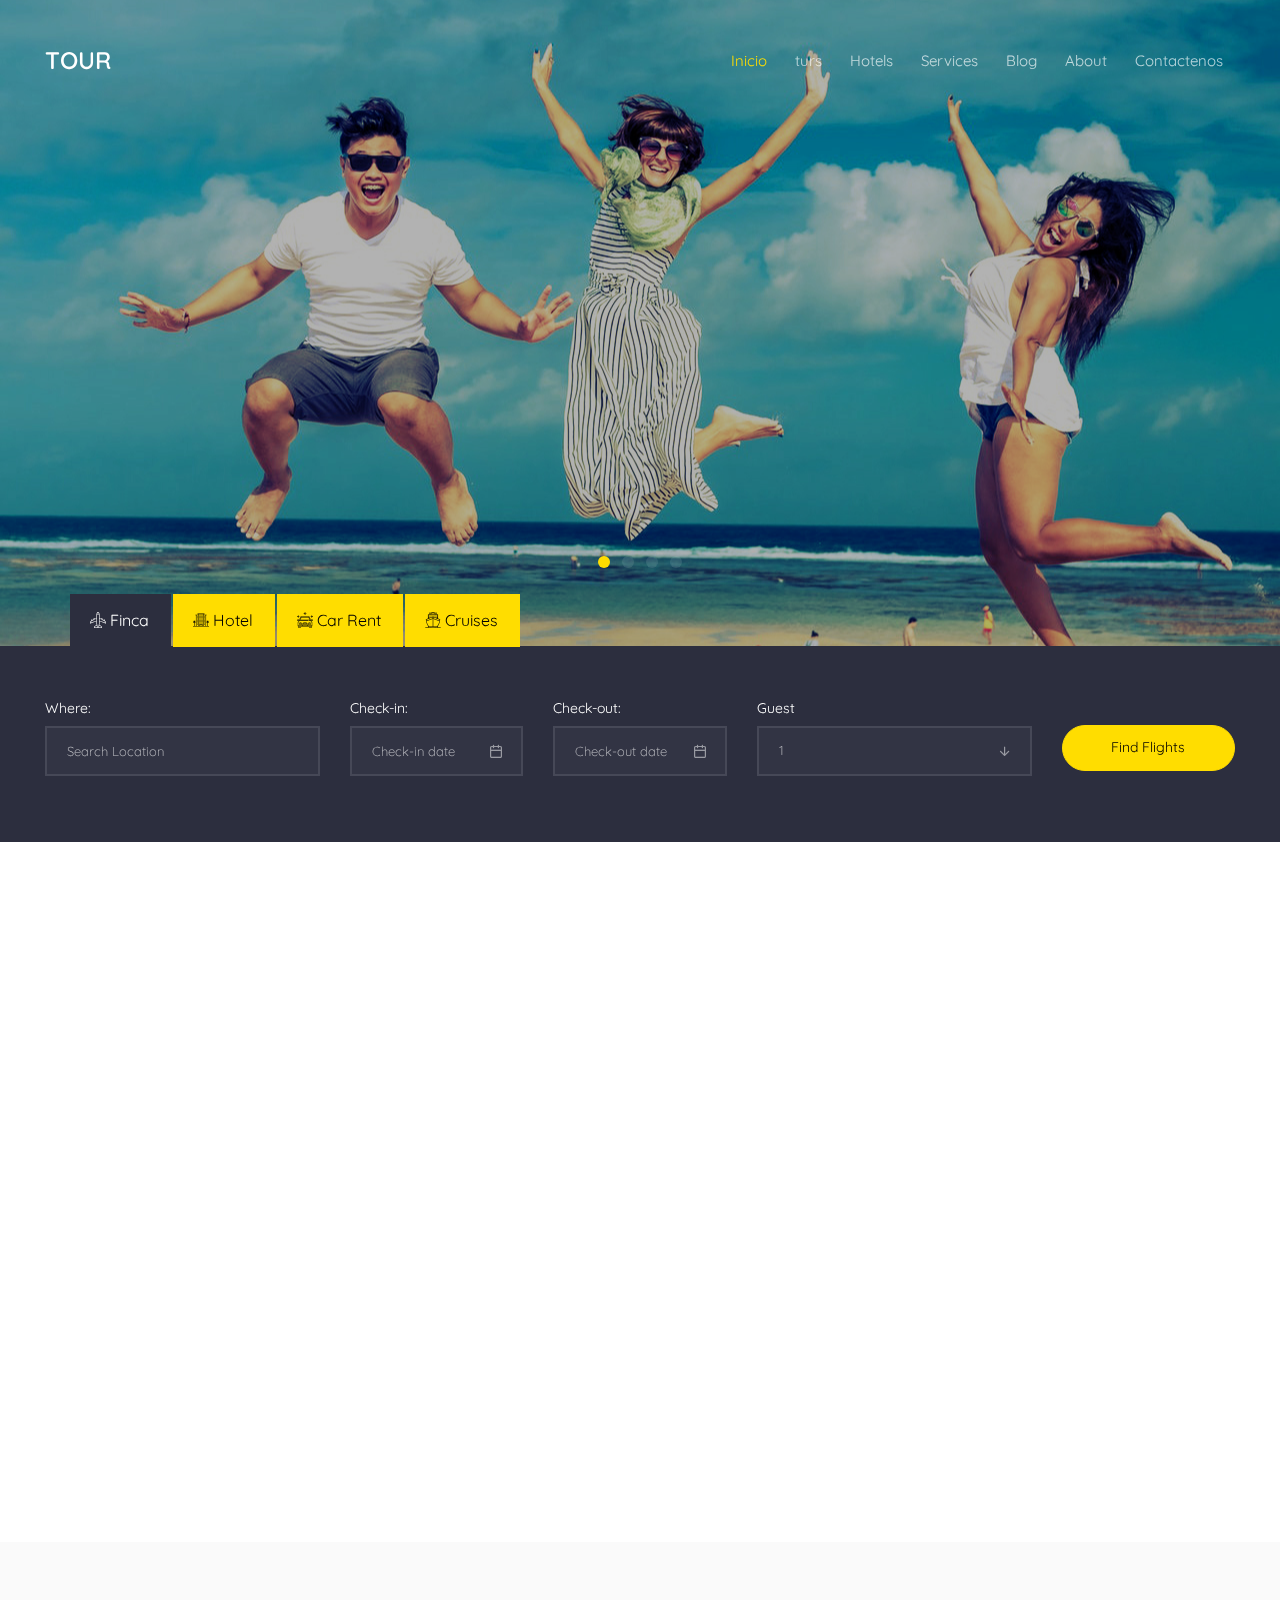
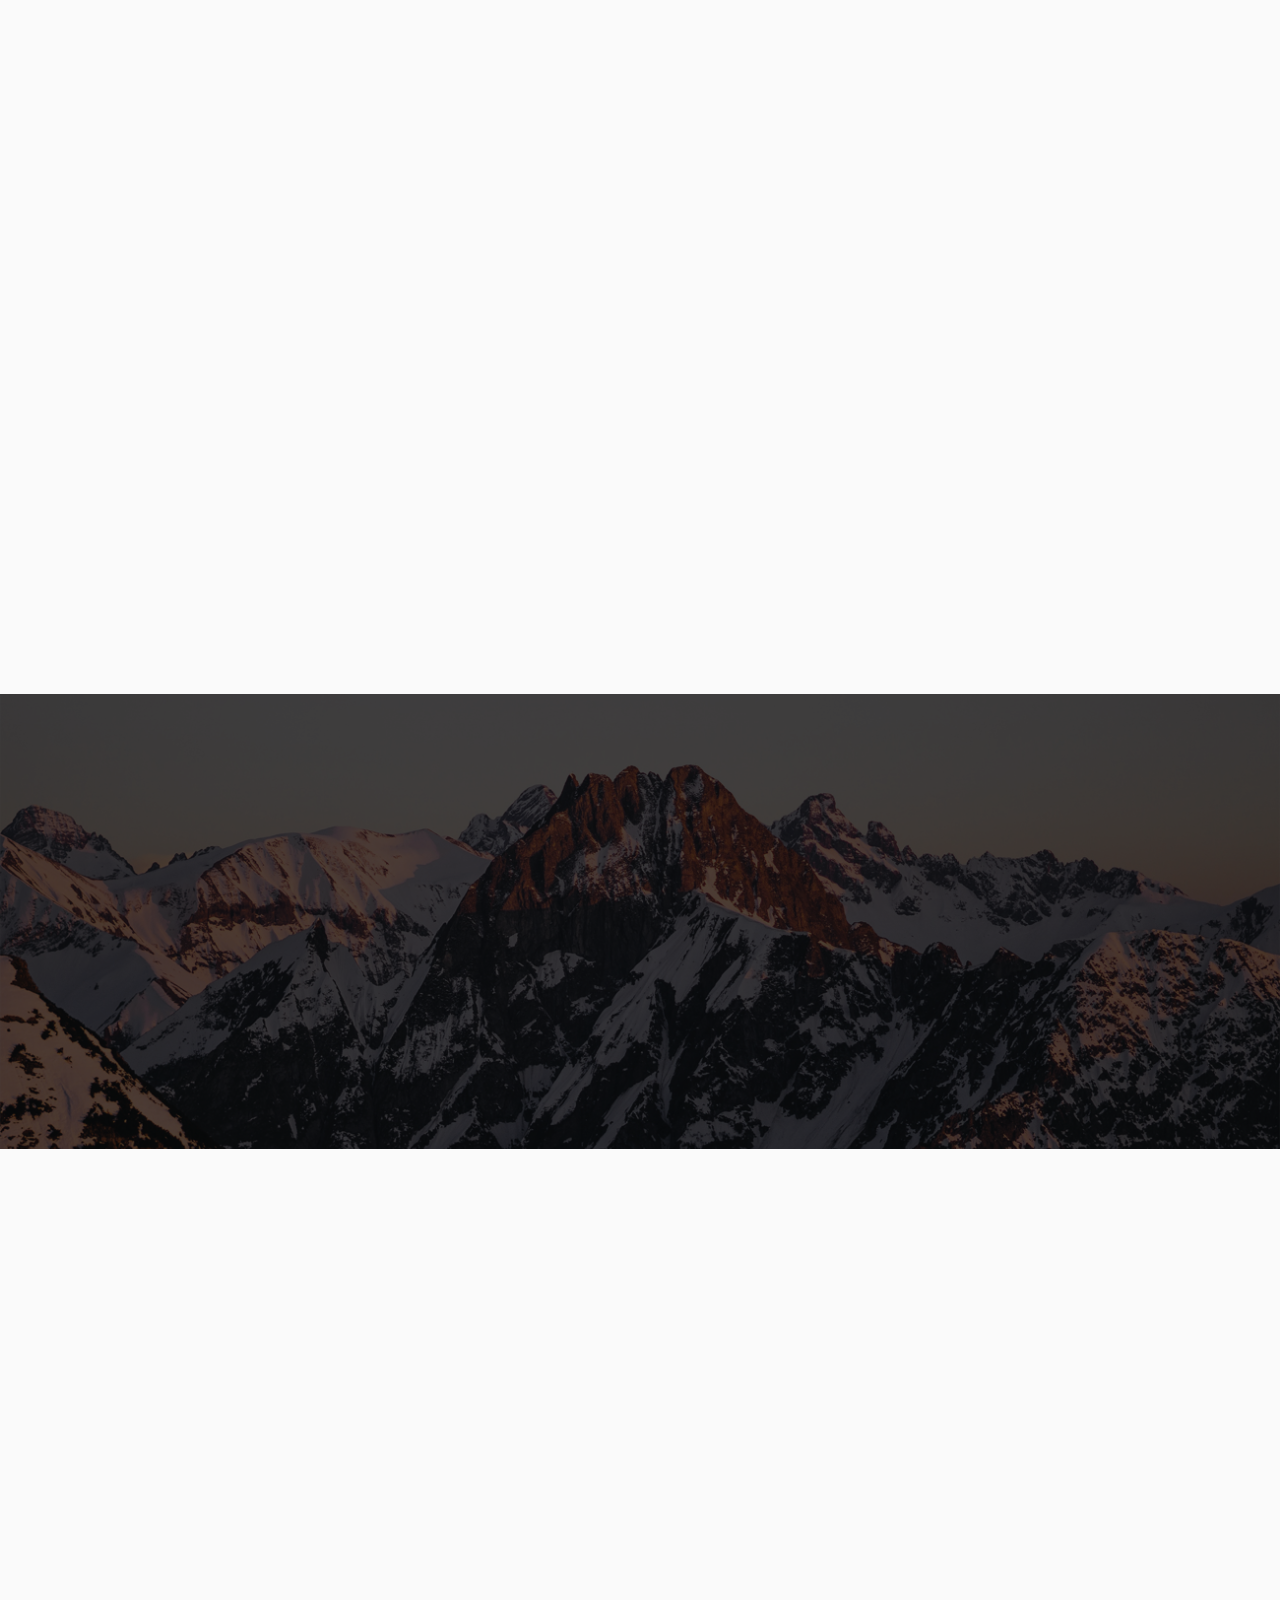
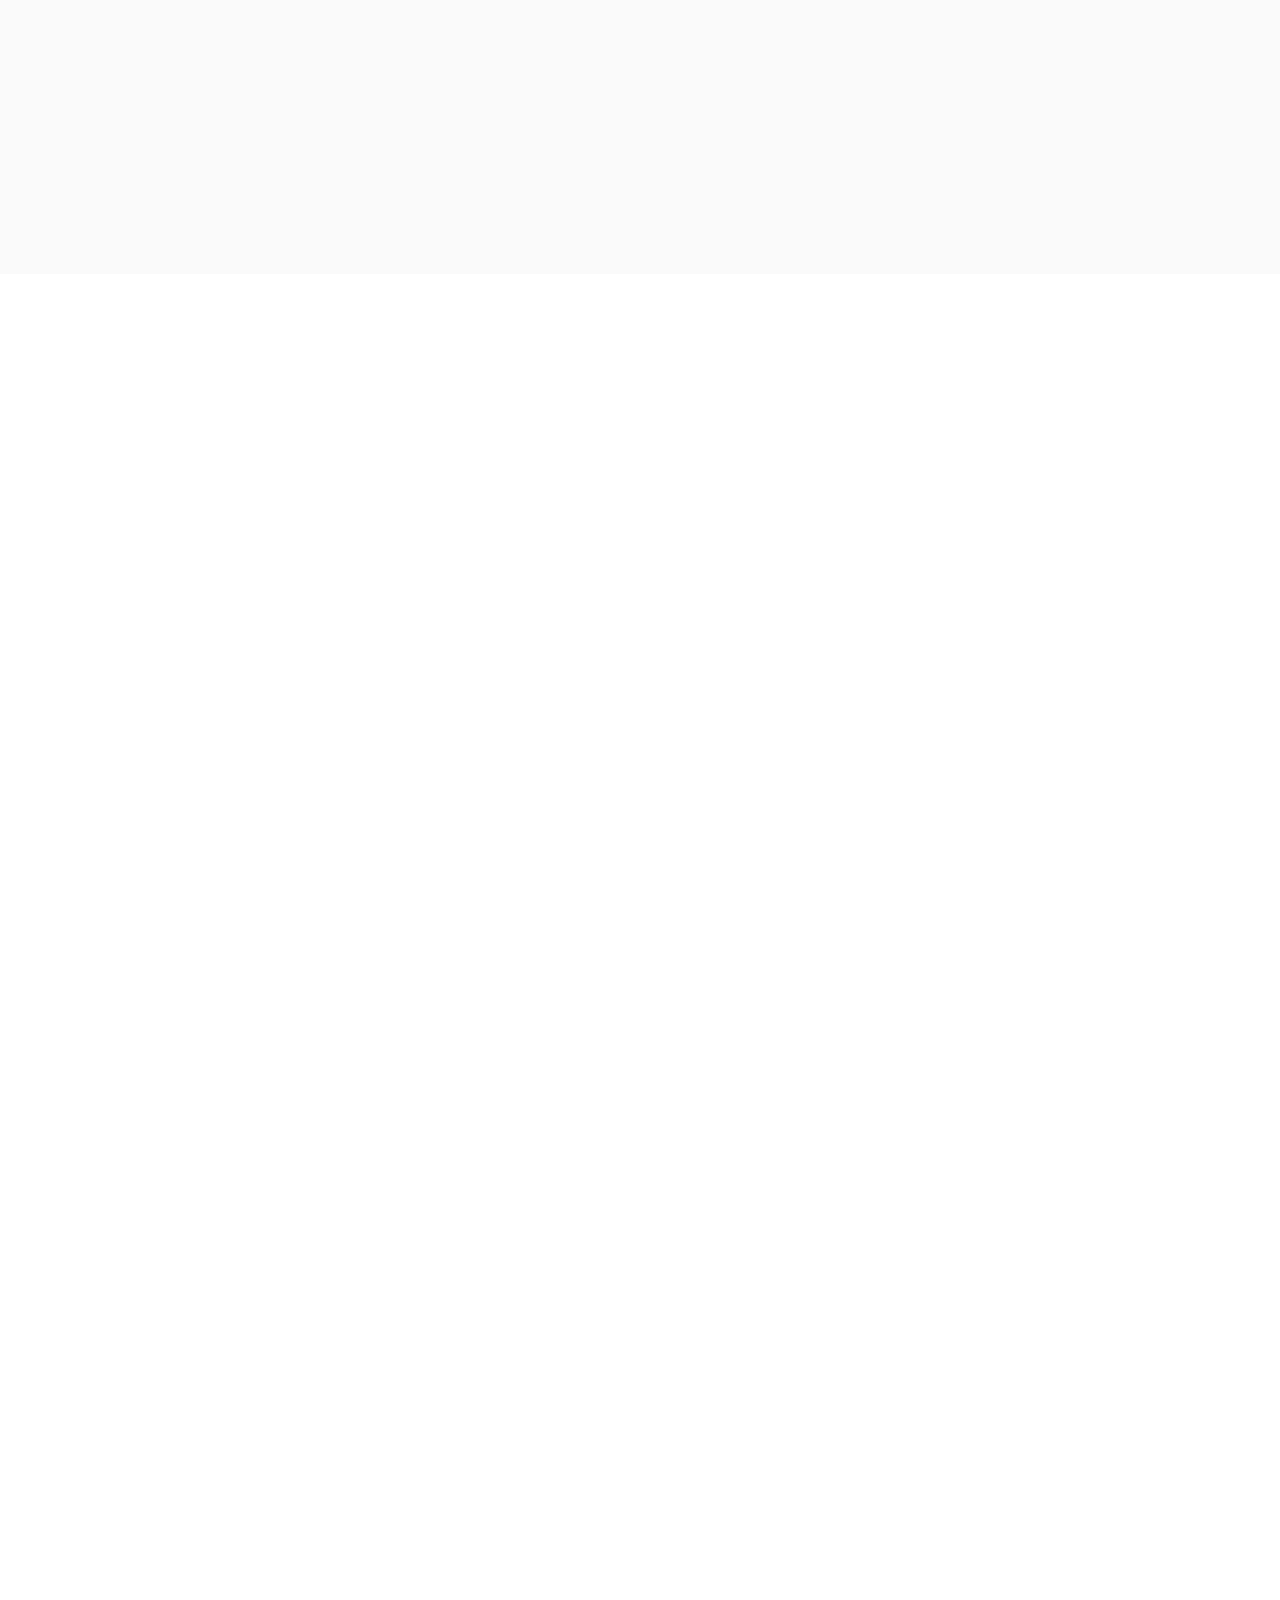
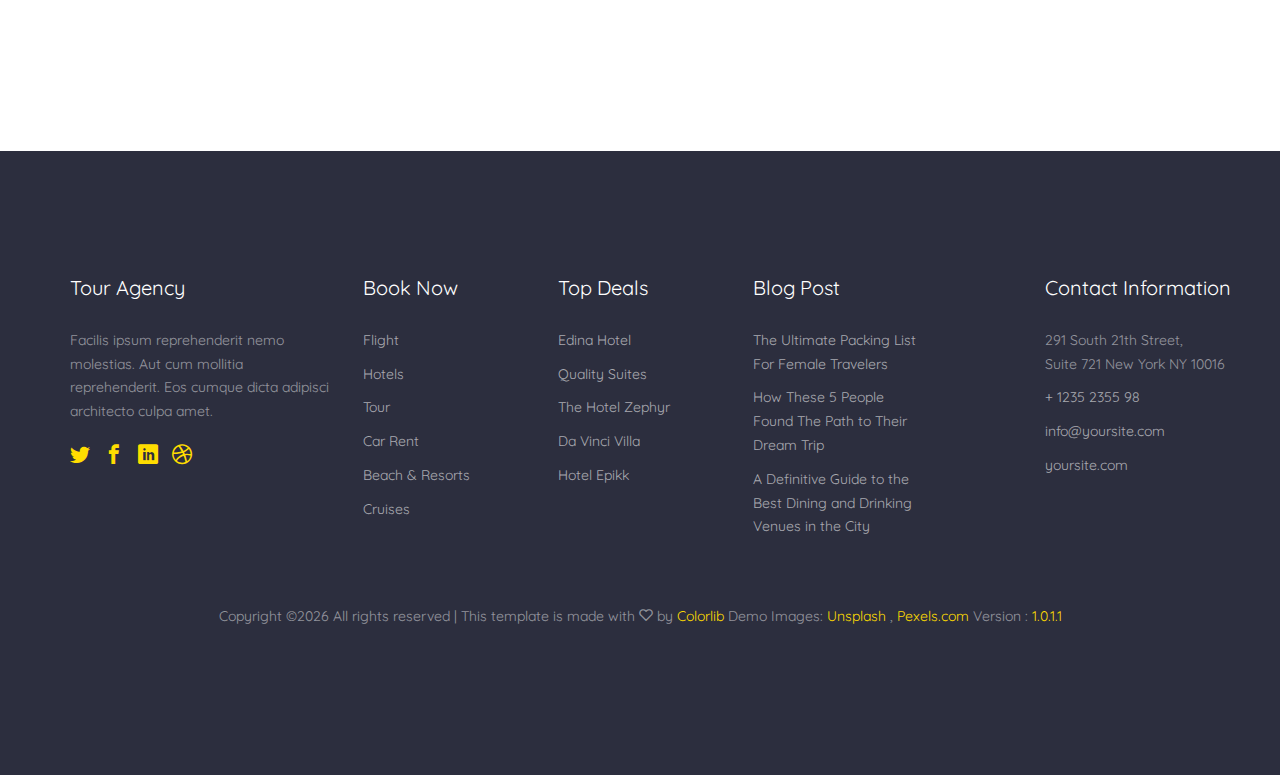
==== index.html @ ed051ebc "se actualiza contacto" ====
<!DOCTYPE HTML>
<html>
	<head>
	<meta charset="utf-8">
	<meta http-equiv="X-UA-Compatible" content="IE=edge">
	<title>Tour Template</title>
	<meta name="viewport" content="width=device-width, initial-scale=1">
	<meta name="description" content="" />
	<meta name="keywords" content="" />
	<meta name="author" content="" />

  <!-- Facebook and Twitter integration -->
	<meta property="og:title" content=""/>
	<meta property="og:image" content=""/>
	<meta property="og:url" content=""/>
	<meta property="og:site_name" content=""/>
	<meta property="og:description" content=""/>
	<meta name="twitter:title" content="" />
	<meta name="twitter:image" content="" />
	<meta name="twitter:url" content="" />
	<meta name="twitter:card" content="" />

	<link href="https://fonts.googleapis.com/css?family=Quicksand:300,400,500,700" rel="stylesheet">

	<!-- Animate.css -->
	<link rel="stylesheet" href="css/animate.css">
	<!-- Icomoon Icon Fonts-->
	<link rel="stylesheet" href="css/icomoon.css">
	<!-- Bootstrap  -->
	<link rel="stylesheet" href="css/bootstrap.css">

	<!-- Magnific Popup -->
	<link rel="stylesheet" href="css/magnific-popup.css">

	<!-- Flexslider  -->
	<link rel="stylesheet" href="css/flexslider.css">

	<!-- Owl Carousel -->
	<link rel="stylesheet" href="css/owl.carousel.min.css">
	<link rel="stylesheet" href="css/owl.theme.default.min.css">

	<!-- Date Picker -->
	<link rel="stylesheet" href="css/bootstrap-datepicker.css">
	<!-- Flaticons  -->
	<link rel="stylesheet" href="fonts/flaticon/font/flaticon.css">

	<!-- Theme style  -->
	<link rel="stylesheet" href="css/style.css">

	<!-- Modernizr JS -->
	<script src="js/modernizr-2.6.2.min.js"></script>
	<!-- FOR IE9 below -->
	<!--[if lt IE 9]>
	<script src="js/respond.min.js"></script>
	<![endif]-->
	</head>
	<body>

	<div class="colorlib-loader"></div>

	<div id="page">
		<nav class="colorlib-nav" role="navigation">
			<div class="top-menu">
				<div class="container-fluid">
					<div class="row">
						<div class="col-xs-2">
							<div id="colorlib-logo"><a href="index.html">Tour</a></div>
						</div>
						<div class="col-xs-10 text-right menu-1">
							<ul>
								<li class="active"><a href="index.html">Inicio</a></li>
								<li class="has-dropdown">
									<a href="tours.html">turs</a>
									<ul class="dropdown">
										<li><a href="#">Destino</a></li>
										<li><a href="#">Cruises</a></li>
										<li><a href="#">Hoteles</a></li>
										<li><a href="#">Booking</a></li>
									</ul>
								</li>
								<li><a href="hotels.html">Hotels</a></li>
								<li><a href="services.html">Services</a></li>
								<li><a href="blog.html">Blog</a></li>
								<li><a href="about.html">About</a></li>
								<li><a href="contact.html">Contactenos</a></li>
							</ul>
						</div>
					</div>
				</div>
			</div>
		</nav>
		<aside id="colorlib-hero">
			<div class="flexslider">
				<ul class="slides">
			   	<li style="background-image: url(images/img_bg_1.jpg);">
			   		<div class="overlay"></div>
			   		<div class="container-fluid">
			   			<div class="row">
				   			<div class="col-md-6 col-md-offset-3 col-sm-12 col-xs-12 slider-text">
				   				<div class="slider-text-inner text-center">
				   					<h2>2 Days Tour</h2>
				   					<h1>Increíble tour de Maldivas</h1>
				   				</div>
				   			</div>
				   		</div>
			   		</div>
			   	</li>
			   	<li style="background-image: url(images/img_bg_2.jpg);">
			   		<div class="overlay"></div>
			   		<div class="container-fluid">
			   			<div class="row">
				   			<div class="col-md-6 col-md-offset-3 col-sm-12 col-xs-12 slider-text">
				   				<div class="slider-text-inner text-center">
				   					<h2>10 Days Cruises</h2>
				   					<h1>De Grecia a España</h1>
				   				</div>
				   			</div>
				   		</div>
			   		</div>
			   	</li>
			   	<li style="background-image: url(images/img_bg_5.jpg);">
			   		<div class="overlay"></div>
			   		<div class="container-fluids">
			   			<div class="row">
				   			<div class="col-md-6 col-md-offset-3 col-sm-12 col-xs-12 slider-text">
				   				<div class="slider-text-inner text-center">
				   					<h2>Explore our most tavel agency</h2>
				   					<h1>Nuestra agencia de viajes</h1>
				   				</div>
				   			</div>
				   		</div>
			   		</div>
			   	</li>
			   	<li style="background-image: url(images/img_bg_4.jpg);">
			   		<div class="overlay"></div>
			   		<div class="container-fluid">
			   			<div class="row">
				   			<div class="col-md-6 col-md-offset-3 col-sm-12 col-xs-12 slider-text">
				   				<div class="slider-text-inner text-center">
				   					<h2>Experience the</h2>
				   					<h1>El mejor viaje de todos</h1>
				   				</div>
				   			</div>
				   		</div>
			   		</div>
			   	</li>
			  	</ul>
		  	</div>
		</aside>
		<div id="colorlib-reservation">
			<!-- <div class="container"> -->
				<div class="row">
					<div class="search-wrap">
						<div class="container">
							<ul class="nav nav-tabs">
								<li class="active"><a data-toggle="tab" href="#flight"><i class="flaticon-plane"></i> Finca</a></li>
								<li><a data-toggle="tab" href="#hotel"><i class="flaticon-resort"></i> Hotel</a></li>
								<li><a data-toggle="tab" href="#car"><i class="flaticon-car"></i> Car Rent</a></li>
								<li><a data-toggle="tab" href="#cruises"><i class="flaticon-boat"></i> Cruises</a></li>
							</ul>
						</div>
						<div class="tab-content">
							<div id="flight" class="tab-pane fade in active">
								<form method="post" class="colorlib-form">
				              	<div class="row">
				              	 <div class="col-md-3">
				              	 	<div class="form-group">
				                    <label for="date">Where:</label>
				                    <div class="form-field">
				                      <input type="text" id="location" class="form-control" placeholder="Search Location">
				                    </div>
				                  </div>
				              	 </div>
				                <div class="col-md-2">
				                  <div class="form-group">
				                    <label for="date">Check-in:</label>
				                    <div class="form-field">
				                      <i class="icon icon-calendar2"></i>
				                      <input type="text" id="date" class="form-control date" placeholder="Check-in date">
				                    </div>
				                  </div>
				                </div>
				                <div class="col-md-2">
				                  <div class="form-group">
				                    <label for="date">Check-out:</label>
				                    <div class="form-field">
				                      <i class="icon icon-calendar2"></i>
				                      <input type="text" id="date" class="form-control date" placeholder="Check-out date">
				                    </div>
				                  </div>
				                </div>
				                <div class="col-md-3">
				                  <div class="form-group">
				                    <label for="guests">Guest</label>
				                    <div class="form-field">
				                      <i class="icon icon-arrow-down3"></i>
				                      <select name="people" id="people" class="form-control">
				                        <option value="#">1</option>
				                        <option value="#">2</option>
				                        <option value="#">3</option>
				                        <option value="#">4</option>
				                        <option value="#">5+</option>
				                      </select>
				                    </div>
				                  </div>
				                </div>
				                <div class="col-md-2">
				                  <input type="submit" name="submit" id="submit" value="Find Flights" class="btn btn-primary btn-block">
				                </div>
				              </div>
				            </form>
				         </div>
				         <div id="hotel" class="tab-pane fade">
						      <form method="post" class="colorlib-form">
				              	<div class="row">
				              	 <div class="col-md-2">
				              	 	<div class="booknow">
				              	 		<h2>Book Now</h2>
					              	 	<span>Best Price Online</span>
				              	 	</div>
				              	 </div>
				                <div class="col-md-3">
				                  <div class="form-group">
				                    <label for="date">Check-in:</label>
				                    <div class="form-field">
				                      <i class="icon icon-calendar2"></i>
				                      <input type="text" id="date" class="form-control date" placeholder="Check-in date">
				                    </div>
				                  </div>
				                </div>
				                <div class="col-md-3">
				                  <div class="form-group">
				                    <label for="date">Check-out:</label>
				                    <div class="form-field">
				                      <i class="icon icon-calendar2"></i>
				                      <input type="text" id="date" class="form-control date" placeholder="Check-out date">
				                    </div>
				                  </div>
				                </div>
				                <div class="col-md-2">
				                  <div class="form-group">
				                    <label for="guests">Guest</label>
				                    <div class="form-field">
				                      <i class="icon icon-arrow-down3"></i>
				                      <select name="people" id="people" class="form-control">
				                        <option value="#">1</option>
				                        <option value="#">2</option>
				                        <option value="#">3</option>
				                        <option value="#">4</option>
				                        <option value="#">5+</option>
				                      </select>
				                    </div>
				                  </div>
				                </div>
				                <div class="col-md-2">
				                  <input type="submit" name="submit" id="submit" value="Find Hotel" class="btn btn-primary btn-block">
				                </div>
				              </div>
				            </form>
						   </div>
						   <div id="car" class="tab-pane fade">
						   	<form method="post" class="colorlib-form">
				              	<div class="row">
				              	 <div class="col-md-4">
				              	 	<div class="form-group">
				                    <label for="date">Where:</label>
				                    <div class="form-field">
				                      <input type="text" id="location" class="form-control" placeholder="Search Location">
				                    </div>
				                  </div>
				              	 </div>
				                <div class="col-md-3">
				                  <div class="form-group">
				                    <label for="date">Start Date:</label>
				                    <div class="form-field">
				                      <i class="icon icon-calendar2"></i>
				                      <input type="text" id="date" class="form-control date" placeholder="Check-in date">
				                    </div>
				                  </div>
				                </div>
				                <div class="col-md-3">
				                  <div class="form-group">
				                    <label for="date">Return Date:</label>
				                    <div class="form-field">
				                      <i class="icon icon-calendar2"></i>
				                      <input type="text" id="date" class="form-control date" placeholder="Check-out date">
				                    </div>
				                  </div>
				                </div>
				                <div class="col-md-2">
				                  <input type="submit" name="submit" id="submit" value="Find Car" class="btn btn-primary btn-block">
				                </div>
				              </div>
				            </form>
						   </div>
						   <div id="cruises" class="tab-pane fade">
						      <form method="post" class="colorlib-form">
				              	<div class="row">
				              	 <div class="col-md-4">
				              	 	<div class="form-group">
				                    <label for="date">Where:</label>
				                    <div class="form-field">
				                      <input type="text" id="location" class="form-control" placeholder="Search Location">
				                    </div>
				                  </div>
				              	 </div>
				                <div class="col-md-3">
				                  <div class="form-group">
				                    <label for="date">Start Date:</label>
				                    <div class="form-field">
				                      <i class="icon icon-calendar2"></i>
				                      <input type="text" id="date" class="form-control date" placeholder="Check-in date">
				                    </div>
				                  </div>
				                </div>
				                <div class="col-md-3">
				                  <div class="form-group">
				                    <label for="guests">Categories</label>
				                    <div class="form-field">
				                      <i class="icon icon-arrow-down3"></i>
				                      <select name="category" id="category" class="form-control">
				                        <option value="#">Suite</option>
				                        <option value="#">Super Deluxe</option>
				                        <option value="#">Balcony</option>
				                        <option value="#">Economy</option>
				                        <option value="#">Luxury</option>
				                      </select>
				                    </div>
				                  </div>
				                </div>
				                <div class="col-md-2">
				                  <input type="submit" name="submit" id="submit" value="Find Cruises" class="btn btn-primary btn-block">
				                </div>
				              </div>
				            </form>
						   </div>
			         </div>
					</div>
				</div>
			</div>
		</div>
		
		
		
		<div id="colorlib-hotel" style="padding:0px;">
			<div class="container">
				<div class="row">
					<div class="col-md-6 col-md-offset-3 text-center colorlib-heading animate-box">
						<h2>Recommended Hotels</h2>
						<p>We love to tell our successful far far away, behind the word mountains, far from the countries Vokalia and Consonantia, there live the blind texts.</p>
					</div>
				</div>
				<div class="row">
					<div class="col-md-12 animate-box">
						<div class="owl-carousel">
							<div class="item">
								<div class="hotel-entry">
									<a href="hotels.html" class="hotel-img" style="background-image: url(images/img4.jpg);">
										<p class="price"><span>$120</span><small> /night</small></p>
									</a>
									<div class="desc">
										<p class="star"><span><i class="icon-star-full"></i><i class="icon-star-full"></i><i class="icon-star-full"></i><i class="icon-star-full"></i><i class="icon-star-full"></i></span> 545 Reviews</p>
										<h3><a href="#">Hotel Edison</a></h3>
										<span class="place">New York, USA</span>
										<p>A small river named Duden flows by their place and supplies it with the necessary regelialia.</p>
									</div>
								</div>
							</div>
							<div class="item">
								<div class="hotel-entry">
									<a href="hotels.html" class="hotel-img" style="background-image: url(images/hotel-2.jpg);">
										<p class="price"><span>$120</span><small> /night</small></p>
									</a>
									<div class="desc">
										<p class="star"><span><i class="icon-star-full"></i><i class="icon-star-full"></i><i class="icon-star-full"></i><i class="icon-star-full"></i><i class="icon-star-full"></i></span> 545 Reviews</p>
										<h3><a href="#">Hotel Edison</a></h3>
										<span class="place">New York, USA</span>
										<p>A small river named Duden flows by their place and supplies it with the necessary regelialia.</p>
									</div>
								</div>
							</div>
							<div class="item">
								<div class="hotel-entry">
									<a href="hotels.html" class="hotel-img" style="background-image: url(images/hotel-3.jpg);">
										<p class="price"><span>$120</span><small> /night</small></p>
									</a>
									<div class="desc">
										<p class="star"><span><i class="icon-star-full"></i><i class="icon-star-full"></i><i class="icon-star-full"></i><i class="icon-star-full"></i><i class="icon-star-full"></i></span> 545 Reviews</p>
										<h3><a href="#">Hotel Edison</a></h3>
										<span class="place">New York, USA</span>
										<p>A small river named Duden flows by their place and supplies it with the necessary regelialia.</p>
									</div>
								</div>
							</div>
							<div class="item">
								<div class="hotel-entry">
									<a href="hotels.html" class="hotel-img" style="background-image: url(images/img-5.jpg);">
										<p class="price"><span>$120</span><small> /night</small></p>
									</a>
									<div class="desc">
										<p class="star"><span><i class="icon-star-full"></i><i class="icon-star-full"></i><i class="icon-star-full"></i><i class="icon-star-full"></i><i class="icon-star-full"></i></span> 545 Reviews</p>
										<h3><a href="#">Hotel Edison</a></h3>
										<span class="place">New York, USA</span>
										<p>A small river named Duden flows by their place and supplies it with the necessary regelialia.</p>
									</div>
								</div>
							</div>
						</div>
					</div>
				</div>
			</div>
		</div>
<!--
		<div id="colorlib-services">
			<div class="container">
				<div class="row no-gutters">
					<div class="col-md-3 animate-box text-center aside-stretch">
						<div class="services">
							<span class="icon">
								<i class="flaticon-around"></i>
							</span>
							<h3>Amazing Travel</h3>
							<p>Separated they live in Bookmarksgrove right at the coast of the Semantics, a large language ocean. A small river named Duden flows by their place and supplies</p>
						</div>
					</div>
					<div class="col-md-3 animate-box text-center">
						<div class="services">
							<span class="icon">
								<i class="flaticon-boat"></i>
							</span>
							<h3>Our Cruises</h3>
							<p>Separated they live in Bookmarksgrove right at the coast of the Semantics, a large language ocean. A small river named Duden flows by their place and supplies</p>
						</div>
					</div>
					<div class="col-md-3 animate-box text-center">
						<div class="services">
							<span class="icon">
								<i class="flaticon-car"></i>
							</span>
							<h3>Book Your Trip</h3>
							<p>Separated they live in Bookmarksgrove right at the coast of the Semantics, a large language ocean. A small river named Duden flows by their place and supplies</p>
						</div>
					</div>
					<div class="col-md-3 animate-box text-center">
						<div class="services">
							<span class="icon">
								<i class="flaticon-postcard"></i>
							</span>
							<h3>Nice Support</h3>
							<p>Separated they live in Bookmarksgrove right at the coast of the Semantics, a large language ocean. A small river named Duden flows by their place and supplies</p>
						</div>
					</div>
				</div>
			</div>
		</div>
-->
		<div class="colorlib-tour colorlib-light-grey">
		<!--
			<div class="container">
				<div class="row">
					<div class="col-md-6 col-md-offset-3 text-center colorlib-heading animate-box">
						<h2>Popular Destination</h2>
						<p>We love to tell our successful far far away, behind the word mountains, far from the countries Vokalia and Consonantia, there live the blind texts.</p>
					</div>
				</div>
			</div>
			-->
			<div class="tour-wrap">
				<a href="#" class="tour-entry animate-box">
					<div class="tour-img" style="background-image: url(images/tour-1.jpg);">
					</div>
					<span class="desc">
						<p class="star"><span><i class="icon-star-full"></i><i class="icon-star-full"></i><i class="icon-star-full"></i><i class="icon-star-full"></i><i class="icon-star-full"></i></span> 545 Reviews</p>
						<h2>Athens, Greece</h2>
						<span class="city">Athens, Greece</span>
						<span class="price">$450</span>
					</span>
				</a>
				<a href="#" class="tour-entry animate-box">
					<div class="tour-img" style="background-image: url(images/tour-2.jpg);">
					</div>
					<span class="desc">
						<p class="star"><span><i class="icon-star-full"></i><i class="icon-star-full"></i><i class="icon-star-full"></i><i class="icon-star-full"></i><i class="icon-star-full"></i></span> 545 Reviews</p>
						<h2>Family Tour in Thailand</h2>
						<span class="city">Athens, Greece</span>
						<span class="price">$450</span>
					</span>
				</a>
				<a href="#" class="tour-entry animate-box">
					<div class="tour-img" style="background-image: url(images/tour-3.jpg);">
					</div>
					<span class="desc">
						<p class="star"><span><i class="icon-star-full"></i><i class="icon-star-full"></i><i class="icon-star-full"></i><i class="icon-star-full"></i><i class="icon-star-full"></i></span> 545 Reviews</p>
						<h2>Family Tour in Philippines</h2>
						<span class="city">Lipa, Philippines</span>
						<span class="price">$450</span>
					</span>
				</a>
				<a href="#" class="tour-entry animate-box">
					<div class="tour-img" style="background-image: url(images/tour-4.jpg);">
					</div>
					<span class="desc">
						<p class="star"><span><i class="icon-star-full"></i><i class="icon-star-full"></i><i class="icon-star-full"></i><i class="icon-star-full"></i><i class="icon-star-full"></i></span> 545 Reviews</p>
						<h2>Family Tour in Greece</h2>
						<span class="city">Athens, Greece</span>
						<span class="price">$450</span>
					</span>
				</a>
				<a href="#" class="tour-entry animate-box">
					<div class="tour-img" style="background-image: url(images/tour-5.jpg);">
					</div>
					<span class="desc">
						<p class="star"><span><i class="icon-star-full"></i><i class="icon-star-full"></i><i class="icon-star-full"></i><i class="icon-star-full"></i><i class="icon-star-full"></i></span> 545 Reviews</p>
						<h2>Family Tour in Greece</h2>
						<span class="city">Athens, Greece</span>
						<span class="price">$450</span>
					</span>
				</a>
				<a href="#" class="tour-entry animate-box">
					<div class="tour-img" style="background-image: url(images/tour-6.jpg);">
					</div>
					<span class="desc">
						<p class="star"><span><i class="icon-star-full"></i><i class="icon-star-full"></i><i class="icon-star-full"></i><i class="icon-star-full"></i><i class="icon-star-full"></i></span> 545 Reviews</p>
						<h2>Family Tour in Greece</h2>
						<span class="city">Athens, Greece</span>
						<span class="price">$450</span>
					</span>
				</a>
				<a href="#" class="tour-entry animate-box">
					<div class="tour-img" style="background-image: url(images/tour-7.jpg);">
					</div>
					<span class="desc">
						<p class="star"><span><i class="icon-star-full"></i><i class="icon-star-full"></i><i class="icon-star-full"></i><i class="icon-star-full"></i><i class="icon-star-full"></i></span> 545 Reviews</p>
						<h2>Family Tour in Greece</h2>
						<span class="city">Athens, Greece</span>
						<span class="price">$450</span>
					</span>
				</a>
				<a href="#" class="tour-entry animate-box">
					<div class="tour-img" style="background-image: url(images/tour-8.jpg);">
					</div>
					<span class="desc">
						<p class="star"><span><i class="icon-star-full"></i><i class="icon-star-full"></i><i class="icon-star-full"></i><i class="icon-star-full"></i><i class="icon-star-full"></i></span> 545 Reviews</p>
						<h2>Family Tour in Greece</h2>
						<span class="city">Athens, Greece</span>
						<span class="price">$450</span>
					</span>
				</a>
			</div>
		</div>

<!--
		<div id="colorlib-blog">
			<div class="container">
	
				<div class="row">
					<div class="col-md-6 col-md-offset-3 text-center colorlib-heading animate-box">
						<h2>Recent Blog</h2>
						<p>We love to tell our successful far far away, behind the word mountains, far from the countries Vokalia and Consonantia, there live the blind texts.</p>
					</div>
				</div>
	
				<div class="blog-flex">
					<div class="f-entry-img" style="background-image: url(images/blog-3.jpg);">
					</div>
					<div class="blog-entry aside-stretch-right">
						<div class="row">
							<div class="col-md-12 animate-box">
								<a href="blog.html" class="blog-post">
									<span class="img" style="background-image: url(images/blog-1.jpg);"></span>
									<div class="desc">
										<span class="date">Feb 22, 2018</span>
										<h3>A Definitive Guide to the Best Dining</h3>
										<span class="cat">Activities</span>
									</div>
								</a>
							</div>
							<div class="col-md-12 animate-box">
								<a href="blog.html" class="blog-post">
									<span class="img" style="background-image: url(images/blog-2.jpg);"></span>
									<div class="desc">
										<span class="date">Feb 22, 2018</span>
										<h3>How These 5 People Found The Path to Their Dream Trip</h3>
										<span class="cat">Activities</span>
									</div>
								</a>
							</div>
							<div class="col-md-12 animate-box">
								<a href="blog.html" class="blog-post">
									<span class="img" style="background-image: url(images/blog-4.jpg);"></span>
									<div class="desc">
										<span class="date">Feb 22, 2018</span>
										<h3>Our Secret Island Boat Tour Is just for You</h3>
										<span class="cat">Activities</span>
									</div>
								</a>
							</div>
						</div>
					</div>
				</div>
			</div>
		</div>
-->
		<div id="colorlib-intro" class="intro-img" style="background-image: url(images/cover-img-1.jpg);" data-stellar-background-ratio="0.5">
			<div class="overlay"></div>
			<div class="container">
				<div class="row">
					<div class="col-md-6 animate-box">
						<div class="intro-desc">
							<div class="text-salebox">
								<div class="text-lefts">
									<div class="sale-box">
										<div class="sale-box-top">
											<h2 class="number">45</h2>
											<span class="sup-1">%</span>
											<span class="sup-2">Off</span>
										</div>
										<h2 class="text-sale">Sale</h2>
									</div>
								</div>
								<div class="text-rights">
									<h3 class="title">Just hurry up limited offer!</h3>
									<p>Separated they live in Bookmarksgrove right at the coast of the Semantics, a large language ocean.</p>
									<p><a href="#" class="btn btn-primary">Book Now</a> <a href="#" class="btn btn-primary btn-outline">Read more</a></p>
								</div>
							</div>
						</div>
					</div>
					<div class="col-md-6 animate-box">
						<div class="video-wrap">
							<div class="video colorlib-video" style="background-image: url(images/img_bg_2.jpg);">
								<a href="https://vimeo.com/channels/staffpicks/93951774" class="popup-vimeo"><i class="icon-video"></i></a>
								<div class="video-overlay"></div>
							</div>
						</div>
					</div>
				</div>
			</div>
		</div>



		<div id="colorlib-testimony" class="colorlib-light-grey">
			<div class="container">
				<div class="row">
					<div class="col-md-6 col-md-offset-3 text-center colorlib-heading animate-box">
						<h2>Our Satisfied Guests says</h2>
						<p>We love to tell our successful far far away, behind the word mountains, far from the countries Vokalia and Consonantia, there live the blind texts.</p>
					</div>
				</div>
				<div class="row">
					<div class="col-md-8 col-md-offset-2 animate-box">
						<div class="owl-carousel2">
							<div class="item">
								<div class="testimony text-center">
									<span class="img-user" style="background-image: url(images/person1.jpg);"></span>
									<span class="user">Alysha Myers</span>
									<small>Miami Florida, USA</small>
									<blockquote>
										<p>" A small river named Duden flows by their place and supplies it with the necessary regelialia.</p>
									</blockquote>
								</div>
							</div>
							<div class="item">
								<div class="testimony text-center">
									<span class="img-user" style="background-image: url(images/person2.jpg);"></span>
									<span class="user">James Fisher</span>
									<small>New York, USA</small>
									<blockquote>
										<p>One day however a small line of blind text by the name of Lorem Ipsum decided to leave for the far World of Grammar.</p>
									</blockquote>
								</div>
							</div>
							<div class="item">
								<div class="testimony text-center">
									<span class="img-user" style="background-image: url(images/person3.jpg);"></span>
									<span class="user">Jacob Webb</span>
									<small>Athens, Greece</small>
									<blockquote>
										<p>Alphabet Village and the subline of her own road, the Line Lane. Pityful a rethoric question ran over her cheek, then she continued her way.</p>
									</blockquote>
								</div>
							</div>
						</div>
					</div>
				</div>
			</div>
		</div>

		<div class="colorlib-tour">
			<div class="container">
				<div class="row">
					<div class="col-md-6 col-md-offset-3 text-center colorlib-heading animate-box">
						<h2>Most Popular Travel Countries</h2>
						<p>We love to tell our successful far far away, behind the word mountains, far from the countries Vokalia and Consonantia, there live the blind texts.</p>
					</div>
				</div>
				<div class="row">
					<div class="col-md-12">
						<div class="f-tour">
							<div class="row row-pb-md">
								<div class="col-md-6">
									<div class="row">
										<div class="col-md-6 animate-box">
											<a  href="tours.html" class="f-tour-img" style="background-image: url(images/tour-1.jpg);">
												<div class="desc">
													<h3>Rome - 5 Days</h3>
													<p class="price"><span>$120</span> <small>/ person</small></p>
												</div>
											</a>
										</div>
										<div class="col-md-6 animate-box">
											<a  href="tours.html" class="f-tour-img" style="background-image: url(images/tour-2.jpg);">
												<div class="desc">
													<h3>Rome - 5 Days</h3>
													<p class="price"><span>$120</span> <small>/ person</small></p>
												</div>
											</a>
										</div>
										<div class="col-md-6 animate-box">
											<a  href="tours.html" class="f-tour-img" style="background-image: url(images/tour-3.jpg);">
												<div class="desc">
													<h3>Rome - 5 Days</h3>
													<p class="price"><span>$120</span> <small>/ person</small></p>
												</div>
											</a>
										</div>
										<div class="col-md-6 animate-box">
											<a  href="tours.html" class="f-tour-img" style="background-image: url(images/tour-4.jpg);">
												<div class="desc">
													<h3>Rome - 5 Days</h3>
													<p class="price"><span>$120</span> <small>/ person</small></p>
												</div>
											</a>
										</div>
									</div>
								</div>
								<div class="col-md-6 animate-box">
									<div class="desc">
										<div class="row">
											<div class="col-md-12">
												<h3>Italy, Europe</h3>
												<p>Far far away, behind the word mountains, far from the countries Vokalia and Consonantia, there live the blind texts. Separated they live in Bookmarksgrove right at the coast of the Semantics, a large language ocean. A small river named Duden flows by their place and supplies it with the necessary regelialia.</p><br>
											</div>
											<div class="col-md-12">
												<h4>Best Tours City</h4>
												<div class="row">
													<div class="col-md-4 col-sm-4 col-xs-4">
														<ul>
															<li><a href="#">Rome</a></li>
															<li><a href="#">Milan</a></li>
															<li><a href="#">Genoa</a></li>
															<li><a href="#">Verona</a></li>
														</ul>
													</div>
													<div class="col-md-4 col-sm-4 col-xs-4">
														<ul>
															<li><a href="#">Venice</a></li>
															<li><a href="#">Bologna</a></li>
															<li><a href="#">Trieste</a></li>
															<li><a href="#">Florence</a></li>
														</ul>
													</div>
													<div class="col-md-4 col-sm-4 col-xs-4">
														<ul>
															<li><a href="#">Palermo</a></li>
															<li><a href="#">Siena</a></li>
															<li><a href="#">San Marino</a></li>
															<li><a href="#">Naples</a></li>
														</ul>
													</div>
												</div>
												<p><a href="tours.html" class="btn btn-primary">View All Places</a></p>
											</div>
										</div>
									</div>
								</div>
							</div>
						</div>

						<div class="f-tour">
							<div class="row">
								<div class="col-md-6 col-md-push-6">
									<div class="row">
										<div class="col-md-6 animate-box">
											<a  href="tours.html" class="f-tour-img" style="background-image: url(images/tour-5.jpg);">
												<div class="desc">
													<h3>Rome - 5 Days</h3>
													<p class="price"><span>$120</span> <small>/ person</small></p>
												</div>
											</a>
										</div>
										<div class="col-md-6 animate-box">
											<a  href="tours.html" class="f-tour-img" style="background-image: url(images/tour-6.jpg);">
												<div class="desc">
													<h3>Rome - 5 Days</h3>
													<p class="price"><span>$120</span> <small>/ person</small></p>
												</div>
											</a>
										</div>
										<div class="col-md-6 animate-box">
											<a  href="tours.html" class="f-tour-img" style="background-image: url(images/tour-7.jpg);">
												<div class="desc">
													<h3>Rome - 5 Days</h3>
													<p class="price"><span>$120</span> <small>/ person</small></p>
												</div>
											</a>
										</div>
										<div class="col-md-6 animate-box">
											<a  href="tours.html" class="f-tour-img" style="background-image: url(images/tour-8.jpg);">
												<div class="desc">
													<h3>Rome - 5 Days</h3>
													<p class="price"><span>$120</span> <small>/ person</small></p>
												</div>
											</a>
										</div>
									</div>
								</div>
								<div class="col-md-6 animate-box col-md-pull-6 text-right">
									<div class="desc">
										<div class="row">
											<div class="col-md-12">
												<h3>Athens, Greece</h3>
												<p>Far far away, behind the word mountains, far from the countries Vokalia and Consonantia, there live the blind texts. Separated they live in Bookmarksgrove right at the coast of the Semantics, a large language ocean. A small river named Duden flows by their place and supplies it with the necessary regelialia.</p><br>
											</div>
											<div class="col-md-12">
												<h4>Best Tours City</h4>
												<div class="row">
													<div class="col-md-4 col-sm-4 col-xs-4">
														<ul>
															<li><a href="#">Rome</a></li>
															<li><a href="#">Milan</a></li>
															<li><a href="#">Genoa</a></li>
															<li><a href="#">Verona</a></li>
														</ul>
													</div>
													<div class="col-md-4 col-sm-4 col-xs-4">
														<ul>
															<li><a href="#">Venice</a></li>
															<li><a href="#">Bologna</a></li>
															<li><a href="#">Trieste</a></li>
															<li><a href="#">Florence</a></li>
														</ul>
													</div>
													<div class="col-md-4 col-sm-4 col-xs-4">
														<ul>
															<li><a href="#">Palermo</a></li>
															<li><a href="#">Siena</a></li>
															<li><a href="#">San Marino</a></li>
															<li><a href="#">Naples</a></li>
														</ul>
													</div>
												</div>
												<p><a href="tours.html" class="btn btn-primary">View All Places</a></p>
											</div>
										</div>
									</div>
								</div>
							</div>
						</div>
					</div>
				</div>
			</div>
		</div>

<!--  Seccion video
<div class="container-fluid fh5co_video_news_bg pb-4">
    <div class="container animate-box fadeIn animated-fast" data-animate-effect="fadeIn">
        <div>
            <div class="fh5co_heading fh5co_heading_border_bottom pt-5 pb-2 mb-4  text-white">Video News</div>
        </div>
        <div>
            <div class="owl-carousel owl-theme owl-loaded owl-drag" id="slider3">
                
                
                
                
            <div class="owl-stage-outer"><div class="owl-stage" style="transform: translate3d(0px, 0px, 0px); transition: all 0s ease 0s; width: 1494px;"><div class="owl-item active" style="width: 363.333px; margin-right: 10px;"><div class="item px-2">
                    <div class="fh5co_hover_news_img">
                        <div class="fh5co_hover_news_img_video_tag_position_relative">
                            <div class="fh5co_news_img">
                                <iframe id="video" width="100%" height="200" src="https://www.youtube.com/embed/aM9g4r9QUsM?rel=0&amp;showinfo=0" frameborder="0" allowfullscreen=""></iframe>
                            </div>
                            <div class="fh5co_hover_news_img_video_tag_position_absolute fh5co_hide">
                                <img src="images/ariel-lustre-208615.jpg" alt="">
                            </div>
                            <div class="fh5co_hover_news_img_video_tag_position_absolute_1 fh5co_hide" id="play-video">
                                <div class="fh5co_hover_news_img_video_tag_position_absolute_1_play_button_1">
                                    <div class="fh5co_hover_news_img_video_tag_position_absolute_1_play_button">
                                        <span><i class="fa fa-play"></i></span>
                                    </div>
                                </div>
                            </div>
                        </div>
                        <div class="pt-2">
                            <a href="#" class="d-block fh5co_small_post_heading fh5co_small_post_heading_1">
                            <span class="">The top 10 funniest videos on YouTube </span></a>
                            <div class="c_g"><i class="fa fa-clock-o"></i> Oct 16,2017</div>
                        </div>
                    </div>
                </div></div><div class="owl-item active" style="width: 363.333px; margin-right: 10px;"><div class="item px-2">
                    <div class="fh5co_hover_news_img">
                        <div class="fh5co_hover_news_img_video_tag_position_relative">
                            <div class="fh5co_news_img">
                                <iframe id="video_2" width="100%" height="200" src="https://www.youtube.com/embed/aM9g4r9QUsM?rel=0&amp;showinfo=0" frameborder="0" allowfullscreen=""></iframe>
                            </div>
                            <div class="fh5co_hover_news_img_video_tag_position_absolute fh5co_hide_2">
                                <img src="images/39-324x235.jpg" alt=""></div>
                            <div class="fh5co_hover_news_img_video_tag_position_absolute_1 fh5co_hide_2" id="play-video_2">
                                <div class="fh5co_hover_news_img_video_tag_position_absolute_1_play_button_1">
                                    <div class="fh5co_hover_news_img_video_tag_position_absolute_1_play_button">
                                        <span><i class="fa fa-play"></i></span>
                                    </div>
                                </div>
                            </div>
                        </div>
                        <div class="pt-2">
                            <a href="#" class="d-block fh5co_small_post_heading fh5co_small_post_heading_1">
                            <span class="">The top 10 embedded YouTube videos this month</span></a>
                            <div class="c_g"><i class="fa fa-clock-o"></i> Oct 16,2017</div>
                        </div>
                    </div>
                </div></div><div class="owl-item active" style="width: 363.333px; margin-right: 10px;"><div class="item px-2">
                    <div class="fh5co_hover_news_img">
                        <div class="fh5co_hover_news_img_video_tag_position_relative">
                            <div class="fh5co_news_img">
                                <iframe id="video_3" width="100%" height="200" src="https://www.youtube.com/embed/aM9g4r9QUsM?rel=0&amp;showinfo=0" frameborder="0" allowfullscreen=""></iframe>
                            </div>
                            <div class="fh5co_hover_news_img_video_tag_position_absolute fh5co_hide_3">
                                <img src="images/joe-gardner-75333.jpg" alt=""></div>
                            <div class="fh5co_hover_news_img_video_tag_position_absolute_1 fh5co_hide_3" id="play-video_3">
                                <div class="fh5co_hover_news_img_video_tag_position_absolute_1_play_button_1">
                                    <div class="fh5co_hover_news_img_video_tag_position_absolute_1_play_button">
                                        <span><i class="fa fa-play"></i></span>
                                    </div>
                                </div>
                            </div>
                        </div>
                        <div class="pt-2">
                            <a href="#" class="d-block fh5co_small_post_heading fh5co_small_post_heading_1">
                            <span class="">The top 10 best computer speakers in the market</span></a>
                            <div class="c_g"><i class="fa fa-clock-o"></i> Oct 16,2017</div>
                        </div>
                    </div>
                </div></div><div class="owl-item active" style="width: 363.333px; margin-right: 10px;"><div class="item px-2">
                    <div class="fh5co_hover_news_img">
                        <div class="fh5co_hover_news_img_video_tag_position_relative">
                            <div class="fh5co_news_img">
                                <iframe id="video_4" width="100%" height="200" src="https://www.youtube.com/embed/aM9g4r9QUsM?rel=0&amp;showinfo=0" frameborder="0" allowfullscreen=""></iframe>
                            </div>
                            <div class="fh5co_hover_news_img_video_tag_position_absolute fh5co_hide_4">
                                <img src="images/vil-son-35490.jpg" alt="">
                            </div>
                            <div class="fh5co_hover_news_img_video_tag_position_absolute_1 fh5co_hide_4" id="play-video_4">
                                <div class="fh5co_hover_news_img_video_tag_position_absolute_1_play_button_1">
                                    <div class="fh5co_hover_news_img_video_tag_position_absolute_1_play_button">
                                        <span><i class="fa fa-play"></i></span>
                                    </div>
                                </div>
                            </div>
                        </div>
                        <div class="pt-2">
                            <a href="#" class="d-block fh5co_small_post_heading fh5co_small_post_heading_1">
                                <span class="">The top 10 best computer speakers in the market</span></a>
                            <div class="c_g"><i class="fa fa-clock-o"></i> Oct 16,2017</div>
                        </div>
                    </div>
                </div></div></div></div><div class="owl-nav"><div class="owl-prev disabled"><i class="fa fa-angle-left"></i></div><div class="owl-next"><i class="fa fa-angle-right"></i></div></div><div class="owl-dots disabled"></div></div>
        </div>
    </div>
</div>

-->
<!--
		<div id="colorlib-subscribe" style="background-image: url(images/img_bg_2.jpg);" data-stellar-background-ratio="0.5">
			<div class="overlay"></div>
			<div class="container">
				<div class="row">
					<div class="col-md-6 col-md-offset-3 text-center colorlib-heading animate-box">
						<h2>Sign Up for a Newsletter</h2>
						<p>Sign up for our mailing list to get latest updates and offers.</p>
						<form class="form-inline qbstp-header-subscribe">
							<div class="row">
								<div class="col-md-12 col-md-offset-0">
									<div class="form-group">
										<input type="text" class="form-control" id="email" placeholder="Enter your email">
										<button type="submit" class="btn btn-primary">Subscribe</button>
									</div>
								</div>
							</div>
						</form>
					</div>
				</div>
			</div>
		</div>
-->
		<footer id="colorlib-footer" role="contentinfo">
			<div class="container">
				<div class="row row-pb-md">
					<div class="col-md-3 colorlib-widget">
						<h4>Tour Agency</h4>
						<p>Facilis ipsum reprehenderit nemo molestias. Aut cum mollitia reprehenderit. Eos cumque dicta adipisci architecto culpa amet.</p>
						<p>
							<ul class="colorlib-social-icons">
								<li><a href="#"><i class="icon-twitter"></i></a></li>
								<li><a href="#"><i class="icon-facebook"></i></a></li>
								<li><a href="#"><i class="icon-linkedin"></i></a></li>
								<li><a href="#"><i class="icon-dribbble"></i></a></li>
							</ul>
						</p>
					</div>
					<div class="col-md-2 colorlib-widget">
						<h4>Book Now</h4>
						<p>
							<ul class="colorlib-footer-links">
								<li><a href="#">Flight</a></li>
								<li><a href="#">Hotels</a></li>
								<li><a href="#">Tour</a></li>
								<li><a href="#">Car Rent</a></li>
								<li><a href="#">Beach &amp; Resorts</a></li>
								<li><a href="#">Cruises</a></li>
							</ul>
						</p>
					</div>
					<div class="col-md-2 colorlib-widget">
						<h4>Top Deals</h4>
						<p>
							<ul class="colorlib-footer-links">
								<li><a href="#">Edina Hotel</a></li>
								<li><a href="#">Quality Suites</a></li>
								<li><a href="#">The Hotel Zephyr</a></li>
								<li><a href="#">Da Vinci Villa</a></li>
								<li><a href="#">Hotel Epikk</a></li>
							</ul>
						</p>
					</div>
					<div class="col-md-2">
						<h4>Blog Post</h4>
						<ul class="colorlib-footer-links">
							<li><a href="#">The Ultimate Packing List For Female Travelers</a></li>
							<li><a href="#">How These 5 People Found The Path to Their Dream Trip</a></li>
							<li><a href="#">A Definitive Guide to the Best Dining and Drinking Venues in the City</a></li>
						</ul>
					</div>

					<div class="col-md-3 col-md-push-1">
						<h4>Contact Information</h4>
						<ul class="colorlib-footer-links">
							<li>291 South 21th Street, <br> Suite 721 New York NY 10016</li>
							<li><a href="tel://1234567920">+ 1235 2355 98</a></li>
							<li><a href="mailto:info@yoursite.com">info@yoursite.com</a></li>
							<li><a href="#">yoursite.com</a></li>
						</ul>
					</div>
				</div>
				<div class="row">
					<div class="col-md-12 text-center">
						<p>
							<!-- Link back to Colorlib can't be removed. Template is licensed under CC BY 3.0. -->
Copyright &copy;<script>document.write(new Date().getFullYear());</script> All rights reserved | This template is made with <i class="icon-heart2" aria-hidden="true"></i> by <a href="https://colorlib.com" target="_blank">Colorlib</a>
<!-- Link back to Colorlib can't be removed. Template is licensed under CC BY 3.0. --></span>
							<span class="block">Demo Images: <a href="http://unsplash.co/" target="_blank">Unsplash</a> , <a href="http://pexels.com/" target="_blank">Pexels.com</a></span>
							<span class="block">Version : <a href="http://unsplash.co/" target="_blank">1.0.1.1</a></span>
						</p>
					</div>
				</div>
			</div>
		</footer>
	</div>

	<div class="gototop js-top">
		<a href="#" class="js-gotop"><i class="icon-arrow-up2"></i></a>
	</div>

	<!-- jQuery -->
	<script src="js/jquery.min.js"></script>
	<!-- jQuery Easing -->
	<script src="js/jquery.easing.1.3.js"></script>
	<!-- Bootstrap -->
	<script src="js/bootstrap.min.js"></script>
	<!-- Waypoints -->
	<script src="js/jquery.waypoints.min.js"></script>
	<!-- Flexslider -->
	<script src="js/jquery.flexslider-min.js"></script>
	<!-- Owl carousel -->
	<script src="js/owl.carousel.min.js"></script>
	<!-- Magnific Popup -->
	<script src="js/jquery.magnific-popup.min.js"></script>
	<script src="js/magnific-popup-options.js"></script>
	<!-- Date Picker -->
	<script src="js/bootstrap-datepicker.js"></script>
	<!-- Stellar Parallax -->
	<script src="js/jquery.stellar.min.js"></script>
	<!-- Main -->
	<script src="js/main.js"></script>

	</body>
</html>
---- css/icomoon.css ----
@font-face {
  font-family: 'icomoon';
  src:  url('fonts/icomoon.eot?tmere9');
  src:  url('fonts/icomoon.eot?tmere9#iefix') format('embedded-opentype'),
    url('fonts/icomoon.ttf?tmere9') format('truetype'),
    url('fonts/icomoon.woff?tmere9') format('woff'),
    url('fonts/icomoon.svg?tmere9#icomoon') format('svg');
  font-weight: normal;
  font-style: normal;
}

[class^="icon-"], [class*=" icon-"] {
  /* use !important to prevent issues with browser extensions that change fonts */
  font-family: 'icomoon' !important;
  speak: none;
  font-style: normal;
  font-weight: normal;
  font-variant: normal;
  text-transform: none;
  line-height: 1;

  /* Better Font Rendering =========== */
  -webkit-font-smoothing: antialiased;
  -moz-osx-font-smoothing: grayscale;
}

.icon-activity:before {
  content: "\e900";
}
.icon-airplay:before {
  content: "\e901";
}
.icon-alert-circle:before {
  content: "\e902";
}
.icon-alert-octagon:before {
  content: "\e903";
}
.icon-alert-triangle:before {
  content: "\e904";
}
.icon-align-center:before {
  content: "\e905";
}
.icon-align-justify:before {
  content: "\e906";
}
.icon-align-left:before {
  content: "\e907";
}
.icon-align-right:before {
  content: "\e908";
}
.icon-anchor:before {
  content: "\e909";
}
.icon-aperture:before {
  content: "\e90a";
}
.icon-arrow-down3:before {
  content: "\e90b";
}
.icon-arrow-down-circle:before {
  content: "\e90c";
}
.icon-arrow-down-left3:before {
  content: "\e90d";
}
.icon-arrow-down-right3:before {
  content: "\e90e";
}
.icon-arrow-left3:before {
  content: "\e90f";
}
.icon-arrow-left-circle:before {
  content: "\e910";
}
.icon-arrow-right3:before {
  content: "\e911";
}
.icon-arrow-right-circle:before {
  content: "\e912";
}
.icon-arrow-up3:before {
  content: "\e913";
}
.icon-arrow-up-circle:before {
  content: "\e914";
}
.icon-arrow-up-left3:before {
  content: "\e915";
}
.icon-arrow-up-right3:before {
  content: "\e916";
}
.icon-at-sign:before {
  content: "\e917";
}
.icon-award:before {
  content: "\e918";
}
.icon-bar-chart:before {
  content: "\e919";
}
.icon-bar-chart-2:before {
  content: "\e91a";
}
.icon-battery:before {
  content: "\e91b";
}
.icon-battery-charging:before {
  content: "\e91c";
}
.icon-bell2:before {
  content: "\e91d";
}
.icon-bell-off:before {
  content: "\e91e";
}
.icon-bluetooth:before {
  content: "\e91f";
}
.icon-bold2:before {
  content: "\e920";
}
.icon-book2:before {
  content: "\e921";
}
.icon-book-open:before {
  content: "\e922";
}
.icon-bookmark2:before {
  content: "\e923";
}
.icon-box:before {
  content: "\e924";
}
.icon-briefcase2:before {
  content: "\e925";
}
.icon-calendar2:before {
  content: "\e926";
}
.icon-camera2:before {
  content: "\e927";
}
.icon-camera-off:before {
  content: "\e928";
}
.icon-cast:before {
  content: "\e929";
}
.icon-check:before {
  content: "\e92a";
}
.icon-check-circle:before {
  content: "\e92b";
}
.icon-check-square:before {
  content: "\e92c";
}
.icon-chevron-down:before {
  content: "\e92d";
}
.icon-chevron-left:before {
  content: "\e92e";
}
.icon-chevron-right:before {
  content: "\e92f";
}
.icon-chevron-up:before {
  content: "\e930";
}
.icon-chevrons-down:before {
  content: "\e931";
}
.icon-chevrons-left:before {
  content: "\e932";
}
.icon-chevrons-right:before {
  content: "\e933";
}
.icon-chevrons-up:before {
  content: "\e934";
}
.icon-chrome2:before {
  content: "\e935";
}
.icon-circle:before {
  content: "\e936";
}
.icon-clipboard2:before {
  content: "\e937";
}
.icon-clock3:before {
  content: "\e938";
}
.icon-cloud2:before {
  content: "\e939";
}
.icon-cloud-drizzle:before {
  content: "\e93a";
}
.icon-cloud-lightning:before {
  content: "\e93b";
}
.icon-cloud-off:before {
  content: "\e93c";
}
.icon-cloud-rain:before {
  content: "\e93d";
}
.icon-cloud-snow:before {
  content: "\e93e";
}
.icon-code:before {
  content: "\e93f";
}
.icon-codepen2:before {
  content: "\e940";
}
.icon-command2:before {
  content: "\e941";
}
.icon-compass3:before {
  content: "\e942";
}
.icon-copy2:before {
  content: "\e943";
}
.icon-corner-down-left:before {
  content: "\e944";
}
.icon-corner-down-right:before {
  content: "\e945";
}
.icon-corner-left-down:before {
  content: "\e946";
}
.icon-corner-left-up:before {
  content: "\e947";
}
.icon-corner-right-down:before {
  content: "\e948";
}
.icon-corner-right-up:before {
  content: "\e949";
}
.icon-corner-up-left:before {
  content: "\e94a";
}
.icon-corner-up-right:before {
  content: "\e94b";
}
.icon-cpu:before {
  content: "\e94c";
}
.icon-credit-card2:before {
  content: "\e94d";
}
.icon-crop2:before {
  content: "\e94e";
}
.icon-crosshair:before {
  content: "\e94f";
}
.icon-database2:before {
  content: "\e950";
}
.icon-delete:before {
  content: "\e951";
}
.icon-disc:before {
  content: "\e952";
}
.icon-dollar-sign:before {
  content: "\e953";
}
.icon-download4:before {
  content: "\e954";
}
.icon-download-cloud:before {
  content: "\e955";
}
.icon-droplet2:before {
  content: "\e956";
}
.icon-edit:before {
  content: "\e957";
}
.icon-edit-2:before {
  content: "\e958";
}
.icon-edit-3:before {
  content: "\e959";
}
.icon-external-link:before {
  content: "\e95a";
}
.icon-eye2:before {
  content: "\e95b";
}
.icon-eye-off:before {
  content: "\e95c";
}
.icon-facebook3:before {
  content: "\e95d";
}
.icon-fast-forward:before {
  content: "\e95e";
}
.icon-feather:before {
  content: "\e95f";
}
.icon-file:before {
  content: "\e960";
}
.icon-file-minus:before {
  content: "\e961";
}
.icon-file-plus:before {
  content: "\e962";
}
.icon-file-text3:before {
  content: "\e963";
}
.icon-film2:before {
  content: "\e964";
}
.icon-filter2:before {
  content: "\e965";
}
.icon-flag2:before {
  content: "\e966";
}
.icon-folder2:before {
  content: "\e967";
}
.icon-folder-minus2:before {
  content: "\e968";
}
.icon-folder-plus2:before {
  content: "\e969";
}
.icon-git-branch:before {
  content: "\e96a";
}
.icon-git-commit:before {
  content: "\e96b";
}
.icon-git-merge:before {
  content: "\e96c";
}
.icon-git-pull-request:before {
  content: "\e96d";
}
.icon-github2:before {
  content: "\e96e";
}
.icon-gitlab:before {
  content: "\e96f";
}
.icon-globe:before {
  content: "\e970";
}
.icon-grid:before {
  content: "\e971";
}
.icon-hard-drive:before {
  content: "\e972";
}
.icon-hash:before {
  content: "\e973";
}
.icon-headphones2:before {
  content: "\e974";
}
.icon-heart2:before {
  content: "\e975";
}
.icon-help-circle:before {
  content: "\e976";
}
.icon-home4:before {
  content: "\e977";
}
.icon-image2:before {
  content: "\e978";
}
.icon-inbox:before {
  content: "\e979";
}
.icon-info2:before {
  content: "\e97a";
}
.icon-instagram2:before {
  content: "\e97b";
}
.icon-italic2:before {
  content: "\e97c";
}
.icon-layers:before {
  content: "\e97d";
}
.icon-layout:before {
  content: "\e97e";
}
.icon-life-buoy:before {
  content: "\e97f";
}
.icon-link2:before {
  content: "\e980";
}
.icon-link-2:before {
  content: "\e981";
}
.icon-linkedin3:before {
  content: "\e982";
}
.icon-list3:before {
  content: "\e983";
}
.icon-loader:before {
  content: "\e984";
}
.icon-lock2:before {
  content: "\e985";
}
.icon-log-in:before {
  content: "\e986";
}
.icon-log-out:before {
  content: "\e987";
}
.icon-mail5:before {
  content: "\e988";
}
.icon-map3:before {
  content: "\e989";
}
.icon-map-pin:before {
  content: "\e98a";
}
.icon-maximize:before {
  content: "\e98b";
}
.icon-maximize-2:before {
  content: "\e98c";
}
.icon-menu5:before {
  content: "\e98d";
}
.icon-message-circle:before {
  content: "\e98e";
}
.icon-message-square:before {
  content: "\e98f";
}
.icon-mic2:before {
  content: "\e990";
}
.icon-mic-off:before {
  content: "\e991";
}
.icon-minimize:before {
  content: "\e992";
}
.icon-minimize-2:before {
  content: "\e993";
}
.icon-minus2:before {
  content: "\e994";
}
.icon-minus-circle:before {
  content: "\e995";
}
.icon-minus-square:before {
  content: "\e996";
}
.icon-monitor:before {
  content: "\e997";
}
.icon-moon:before {
  content: "\e998";
}
.icon-more-horizontal:before {
  content: "\e999";
}
.icon-more-vertical:before {
  content: "\e99a";
}
.icon-move:before {
  content: "\e99b";
}
.icon-music2:before {
  content: "\e99c";
}
.icon-navigation:before {
  content: "\e99d";
}
.icon-navigation-2:before {
  content: "\e99e";
}
.icon-octagon:before {
  content: "\e99f";
}
.icon-package:before {
  content: "\e9a0";
}
.icon-paperclip:before {
  content: "\e9a1";
}
.icon-pause3:before {
  content: "\e9a2";
}
.icon-pause-circle:before {
  content: "\e9a3";
}
.icon-percent:before {
  content: "\e9a4";
}
.icon-phone2:before {
  content: "\e9a5";
}
.icon-phone-call:before {
  content: "\e9a6";
}
.icon-phone-forwarded:before {
  content: "\e9a7";
}
.icon-phone-incoming:before {
  content: "\e9a8";
}
.icon-phone-missed:before {
  content: "\e9a9";
}
.icon-phone-off:before {
  content: "\e9aa";
}
.icon-phone-outgoing:before {
  content: "\e9ab";
}
.icon-pie-chart2:before {
  content: "\e9ac";
}
.icon-play4:before {
  content: "\e9ad";
}
.icon-play-circle:before {
  content: "\e9ae";
}
.icon-plus2:before {
  content: "\e9af";
}
.icon-plus-circle:before {
  content: "\e9b0";
}
.icon-plus-square:before {
  content: "\e9b1";
}
.icon-pocket:before {
  content: "\e9b2";
}
.icon-power2:before {
  content: "\e9b3";
}
.icon-printer2:before {
  content: "\e9b4";
}
.icon-radio:before {
  content: "\e9b5";
}
.icon-refresh-ccw:before {
  content: "\e9b6";
}
.icon-refresh-cw:before {
  content: "\e9b7";
}
.icon-repeat:before {
  content: "\e9b8";
}
.icon-rewind:before {
  content: "\e9b9";
}
.icon-rotate-ccw:before {
  content: "\e9ba";
}
.icon-rotate-cw:before {
  content: "\e9bb";
}
.icon-rss3:before {
  content: "\e9bc";
}
.icon-save:before {
  content: "\e9bd";
}
.icon-scissors2:before {
  content: "\e9be";
}
.icon-search2:before {
  content: "\e9bf";
}
.icon-send:before {
  content: "\e9c0";
}
.icon-server:before {
  content: "\e9c1";
}
.icon-settings:before {
  content: "\e9c2";
}
.icon-share3:before {
  content: "\e9c3";
}
.icon-share-2:before {
  content: "\e9c4";
}
.icon-shield2:before {
  content: "\e9c5";
}
.icon-shield-off:before {
  content: "\e9c6";
}
.icon-shopping-bag:before {
  content: "\e9c7";
}
.icon-shopping-cart:before {
  content: "\e9c8";
}
.icon-shuffle2:before {
  content: "\e9c9";
}
.icon-sidebar:before {
  content: "\e9ca";
}
.icon-skip-back:before {
  content: "\e9cb";
}
.icon-skip-forward:before {
  content: "\e9cc";
}
.icon-slack:before {
  content: "\e9cd";
}
.icon-slash:before {
  content: "\e9ce";
}
.icon-sliders:before {
  content: "\e9cf";
}
.icon-smartphone:before {
  content: "\e9d0";
}
.icon-speaker:before {
  content: "\e9d1";
}
.icon-square:before {
  content: "\e9d2";
}
.icon-star:before {
  content: "\e9d3";
}
.icon-stop-circle:before {
  content: "\e9d4";
}
.icon-sun2:before {
  content: "\e9d5";
}
.icon-sunrise:before {
  content: "\e9d6";
}
.icon-sunset:before {
  content: "\e9d7";
}
.icon-tablet2:before {
  content: "\e9d8";
}
.icon-tag:before {
  content: "\e9d9";
}
.icon-target2:before {
  content: "\e9da";
}
.icon-terminal2:before {
  content: "\e9db";
}
.icon-thermometer:before {
  content: "\e9dc";
}
.icon-thumbs-down:before {
  content: "\e9dd";
}
.icon-thumbs-up:before {
  content: "\e9de";
}
.icon-toggle-left:before {
  content: "\e9df";
}
.icon-toggle-right:before {
  content: "\e9e0";
}
.icon-trash:before {
  content: "\e9e1";
}
.icon-trash-2:before {
  content: "\e9e2";
}
.icon-trending-down:before {
  content: "\e9e3";
}
.icon-trending-up:before {
  content: "\e9e4";
}
.icon-triangle:before {
  content: "\e9e5";
}
.icon-truck2:before {
  content: "\e9e6";
}
.icon-tv2:before {
  content: "\e9e7";
}
.icon-twitter2:before {
  content: "\e9e8";
}
.icon-type:before {
  content: "\e9e9";
}
.icon-umbrella:before {
  content: "\e9ea";
}
.icon-underline2:before {
  content: "\e9eb";
}
.icon-unlock:before {
  content: "\e9ec";
}
.icon-upload4:before {
  content: "\e9ed";
}
.icon-upload-cloud:before {
  content: "\e9ee";
}
.icon-user2:before {
  content: "\e9ef";
}
.icon-user-check2:before {
  content: "\e9f0";
}
.icon-user-minus2:before {
  content: "\e9f1";
}
.icon-user-plus2:before {
  content: "\e9f2";
}
.icon-user-x:before {
  content: "\e9f3";
}
.icon-users2:before {
  content: "\e9f4";
}
.icon-video:before {
  content: "\e9f5";
}
.icon-video-off:before {
  content: "\e9f6";
}
.icon-voicemail:before {
  content: "\e9f7";
}
.icon-volume:before {
  content: "\e9f8";
}
.icon-volume-1:before {
  content: "\e9f9";
}
.icon-volume-2:before {
  content: "\e9fa";
}
.icon-volume-x:before {
  content: "\e9fb";
}
.icon-watch:before {
  content: "\e9fc";
}
.icon-wifi:before {
  content: "\e9fd";
}
.icon-wifi-off:before {
  content: "\e9fe";
}
.icon-wind:before {
  content: "\e9ff";
}
.icon-x:before {
  content: "\ea00";
}
.icon-x-circle:before {
  content: "\ea01";
}
.icon-x-square:before {
  content: "\ea02";
}
.icon-zap:before {
  content: "\ea03";
}
.icon-zap-off:before {
  content: "\ea04";
}
.icon-zoom-in2:before {
  content: "\ea05";
}
.icon-zoom-out2:before {
  content: "\ea06";
}
.icon-times:before {
  content: "\ea07";
}
.icon-tick:before {
  content: "\ea08";
}
.icon-plus3:before {
  content: "\ea09";
}
.icon-minus3:before {
  content: "\ea0a";
}
.icon-equals:before {
  content: "\ea0b";
}
.icon-divide:before {
  content: "\ea0c";
}
.icon-chevron-right2:before {
  content: "\ea0d";
}
.icon-chevron-left2:before {
  content: "\ea0e";
}
.icon-arrow-right-thick:before {
  content: "\ea0f";
}
.icon-arrow-left-thick:before {
  content: "\ea10";
}
.icon-th-small:before {
  content: "\ea11";
}
.icon-th-menu:before {
  content: "\ea12";
}
.icon-th-list:before {
  content: "\ea13";
}
.icon-th-large:before {
  content: "\ea14";
}
.icon-home5:before {
  content: "\ea15";
}
.icon-arrow-forward:before {
  content: "\ea16";
}
.icon-arrow-back:before {
  content: "\ea17";
}
.icon-rss4:before {
  content: "\ea18";
}
.icon-location3:before {
  content: "\ea19";
}
.icon-link3:before {
  content: "\ea1a";
}
.icon-image3:before {
  content: "\ea1b";
}
.icon-arrow-up-thick:before {
  content: "\ea1c";
}
.icon-arrow-down-thick:before {
  content: "\ea1d";
}
.icon-starburst:before {
  content: "\ea1e";
}
.icon-starburst-outline:before {
  content: "\ea1f";
}
.icon-star2:before {
  content: "\ea20";
}
.icon-flow-children:before {
  content: "\ea21";
}
.icon-export:before {
  content: "\ea22";
}
.icon-delete2:before {
  content: "\ea23";
}
.icon-delete-outline:before {
  content: "\ea24";
}
.icon-cloud-storage:before {
  content: "\ea25";
}
.icon-wi-fi:before {
  content: "\ea26";
}
.icon-heart3:before {
  content: "\ea27";
}
.icon-flash:before {
  content: "\ea28";
}
.icon-cancel:before {
  content: "\ea29";
}
.icon-backspace:before {
  content: "\ea2a";
}
.icon-attachment2:before {
  content: "\ea2b";
}
.icon-arrow-move:before {
  content: "\ea2c";
}
.icon-warning2:before {
  content: "\ea2d";
}
.icon-user3:before {
  content: "\ea2e";
}
.icon-radar:before {
  content: "\ea2f";
}
.icon-lock-open:before {
  content: "\ea30";
}
.icon-lock-closed:before {
  content: "\ea31";
}
.icon-location-arrow:before {
  content: "\ea32";
}
.icon-info3:before {
  content: "\ea33";
}
.icon-user-delete:before {
  content: "\ea34";
}
.icon-user-add:before {
  content: "\ea35";
}
.icon-media-pause:before {
  content: "\ea36";
}
.icon-group:before {
  content: "\ea37";
}
.icon-chart-pie:before {
  content: "\ea38";
}
.icon-chart-line:before {
  content: "\ea39";
}
.icon-chart-bar:before {
  content: "\ea3a";
}
.icon-chart-area:before {
  content: "\ea3b";
}
.icon-video2:before {
  content: "\ea3c";
}
.icon-point-of-interest:before {
  content: "\ea3d";
}
.icon-infinity:before {
  content: "\ea3e";
}
.icon-globe2:before {
  content: "\ea3f";
}
.icon-eye3:before {
  content: "\ea40";
}
.icon-cog2:before {
  content: "\ea41";
}
.icon-camera3:before {
  content: "\ea42";
}
.icon-upload5:before {
  content: "\ea43";
}
.icon-scissors3:before {
  content: "\ea44";
}
.icon-refresh:before {
  content: "\ea45";
}
.icon-pin:before {
  content: "\ea46";
}
.icon-key3:before {
  content: "\ea47";
}
.icon-info-large:before {
  content: "\ea48";
}
.icon-eject2:before {
  content: "\ea49";
}
.icon-download5:before {
  content: "\ea4a";
}
.icon-zoom:before {
  content: "\ea4b";
}
.icon-zoom-out3:before {
  content: "\ea4c";
}
.icon-zoom-in3:before {
  content: "\ea4d";
}
.icon-sort-numerically:before {
  content: "\ea4e";
}
.icon-sort-alphabetically:before {
  content: "\ea4f";
}
.icon-input-checked:before {
  content: "\ea50";
}
.icon-calender:before {
  content: "\ea51";
}
.icon-world:before {
  content: "\ea52";
}
.icon-notes:before {
  content: "\ea53";
}
.icon-code2:before {
  content: "\ea54";
}
.icon-arrow-sync:before {
  content: "\ea55";
}
.icon-arrow-shuffle:before {
  content: "\ea56";
}
.icon-arrow-repeat:before {
  content: "\ea57";
}
.icon-arrow-minimise:before {
  content: "\ea58";
}
.icon-arrow-maximise:before {
  content: "\ea59";
}
.icon-arrow-loop:before {
  content: "\ea5a";
}
.icon-anchor2:before {
  content: "\ea5b";
}
.icon-spanner:before {
  content: "\ea5c";
}
.icon-puzzle:before {
  content: "\ea5d";
}
.icon-power3:before {
  content: "\ea5e";
}
.icon-plane:before {
  content: "\ea5f";
}
.icon-pi:before {
  content: "\ea60";
}
.icon-phone3:before {
  content: "\ea61";
}
.icon-microphone:before {
  content: "\ea62";
}
.icon-media-rewind:before {
  content: "\ea63";
}
.icon-flag3:before {
  content: "\ea64";
}
.icon-adjust-brightness:before {
  content: "\ea65";
}
.icon-waves:before {
  content: "\ea66";
}
.icon-social-twitter:before {
  content: "\ea67";
}
.icon-social-facebook:before {
  content: "\ea68";
}
.icon-social-dribbble:before {
  content: "\ea69";
}
.icon-media-stop:before {
  content: "\ea6a";
}
.icon-media-record:before {
  content: "\ea6b";
}
.icon-media-play:before {
  content: "\ea6c";
}
.icon-media-fast-forward:before {
  content: "\ea6d";
}
.icon-media-eject:before {
  content: "\ea6e";
}
.icon-social-vimeo:before {
  content: "\ea6f";
}
.icon-social-tumbler:before {
  content: "\ea70";
}
.icon-social-skype:before {
  content: "\ea71";
}
.icon-social-pinterest:before {
  content: "\ea72";
}
.icon-social-linkedin:before {
  content: "\ea73";
}
.icon-social-last-fm:before {
  content: "\ea74";
}
.icon-social-github:before {
  content: "\ea75";
}
.icon-social-flickr:before {
  content: "\ea76";
}
.icon-at:before {
  content: "\ea77";
}
.icon-times-outline:before {
  content: "\ea78";
}
.icon-plus-outline:before {
  content: "\ea79";
}
.icon-minus-outline:before {
  content: "\ea7a";
}
.icon-tick-outline:before {
  content: "\ea7b";
}
.icon-th-large-outline:before {
  content: "\ea7c";
}
.icon-equals-outline:before {
  content: "\ea7d";
}
.icon-divide-outline:before {
  content: "\ea7e";
}
.icon-chevron-right-outline:before {
  content: "\ea7f";
}
.icon-chevron-left-outline:before {
  content: "\ea80";
}
.icon-arrow-right-outline:before {
  content: "\ea81";
}
.icon-arrow-left-outline:before {
  content: "\ea82";
}
.icon-th-small-outline:before {
  content: "\ea83";
}
.icon-th-menu-outline:before {
  content: "\ea84";
}
.icon-th-list-outline:before {
  content: "\ea85";
}
.icon-news:before {
  content: "\ea86";
}
.icon-home-outline:before {
  content: "\ea87";
}
.icon-arrow-up-outline:before {
  content: "\ea88";
}
.icon-arrow-forward-outline:before {
  content: "\ea89";
}
.icon-arrow-down-outline:before {
  content: "\ea8a";
}
.icon-arrow-back-outline:before {
  content: "\ea8b";
}
.icon-trash2:before {
  content: "\ea8c";
}
.icon-rss-outline:before {
  content: "\ea8d";
}
.icon-message:before {
  content: "\ea8e";
}
.icon-location-outline:before {
  content: "\ea8f";
}
.icon-link-outline:before {
  content: "\ea90";
}
.icon-image-outline:before {
  content: "\ea91";
}
.icon-export-outline:before {
  content: "\ea92";
}
.icon-cross2:before {
  content: "\ea93";
}
.icon-wi-fi-outline:before {
  content: "\ea94";
}
.icon-star-outline:before {
  content: "\ea95";
}
.icon-media-pause-outline:before {
  content: "\ea96";
}
.icon-mail6:before {
  content: "\ea97";
}
.icon-heart-outline:before {
  content: "\ea98";
}
.icon-flash-outline:before {
  content: "\ea99";
}
.icon-cancel-outline:before {
  content: "\ea9a";
}
.icon-beaker:before {
  content: "\ea9b";
}
.icon-arrow-move-outline:before {
  content: "\ea9c";
}
.icon-watch2:before {
  content: "\ea9d";
}
.icon-warning-outline:before {
  content: "\ea9e";
}
.icon-time:before {
  content: "\ea9f";
}
.icon-radar-outline:before {
  content: "\eaa0";
}
.icon-lock-open-outline:before {
  content: "\eaa1";
}
.icon-location-arrow-outline:before {
  content: "\eaa2";
}
.icon-info-outline:before {
  content: "\eaa3";
}
.icon-backspace-outline:before {
  content: "\eaa4";
}
.icon-attachment-outline:before {
  content: "\eaa5";
}
.icon-user-outline:before {
  content: "\eaa6";
}
.icon-user-delete-outline:before {
  content: "\eaa7";
}
.icon-user-add-outline:before {
  content: "\eaa8";
}
.icon-lock-closed-outline:before {
  content: "\eaa9";
}
.icon-group-outline:before {
  content: "\eaaa";
}
.icon-chart-pie-outline:before {
  content: "\eaab";
}
.icon-chart-line-outline:before {
  content: "\eaac";
}
.icon-chart-bar-outline:before {
  content: "\eaad";
}
.icon-chart-area-outline:before {
  content: "\eaae";
}
.icon-video-outline:before {
  content: "\eaaf";
}
.icon-point-of-interest-outline:before {
  content: "\eab0";
}
.icon-map4:before {
  content: "\eab1";
}
.icon-key-outline:before {
  content: "\eab2";
}
.icon-infinity-outline:before {
  content: "\eab3";
}
.icon-globe-outline:before {
  content: "\eab4";
}
.icon-eye-outline:before {
  content: "\eab5";
}
.icon-cog-outline:before {
  content: "\eab6";
}
.icon-camera-outline:before {
  content: "\eab7";
}
.icon-upload-outline:before {
  content: "\eab8";
}
.icon-support:before {
  content: "\eab9";
}
.icon-scissors-outline:before {
  content: "\eaba";
}
.icon-refresh-outline:before {
  content: "\eabb";
}
.icon-info-large-outline:before {
  content: "\eabc";
}
.icon-eject-outline:before {
  content: "\eabd";
}
.icon-download-outline:before {
  content: "\eabe";
}
.icon-battery-mid:before {
  content: "\eabf";
}
.icon-battery-low:before {
  content: "\eac0";
}
.icon-battery-high:before {
  content: "\eac1";
}
.icon-zoom-outline:before {
  content: "\eac2";
}
.icon-zoom-out-outline:before {
  content: "\eac3";
}
.icon-zoom-in-outline:before {
  content: "\eac4";
}
.icon-tag2:before {
  content: "\eac5";
}
.icon-tabs-outline:before {
  content: "\eac6";
}
.icon-pin-outline:before {
  content: "\eac7";
}
.icon-message-typing:before {
  content: "\eac8";
}
.icon-directions:before {
  content: "\eac9";
}
.icon-battery-full:before {
  content: "\eaca";
}
.icon-battery-charge:before {
  content: "\eacb";
}
.icon-pipette:before {
  content: "\eacc";
}
.icon-pencil3:before {
  content: "\eacd";
}
.icon-folder3:before {
  content: "\eace";
}
.icon-folder-delete:before {
  content: "\eacf";
}
.icon-folder-add:before {
  content: "\ead0";
}
.icon-edit2:before {
  content: "\ead1";
}
.icon-document:before {
  content: "\ead2";
}
.icon-document-delete:before {
  content: "\ead3";
}
.icon-document-add:before {
  content: "\ead4";
}
.icon-brush:before {
  content: "\ead5";
}
.icon-thumbs-up2:before {
  content: "\ead6";
}
.icon-thumbs-down2:before {
  content: "\ead7";
}
.icon-pen2:before {
  content: "\ead8";
}
.icon-sort-numerically-outline:before {
  content: "\ead9";
}
.icon-sort-alphabetically-outline:before {
  content: "\eada";
}
.icon-social-last-fm-circular:before {
  content: "\eadb";
}
.icon-social-github-circular:before {
  content: "\eadc";
}
.icon-compass4:before {
  content: "\eadd";
}
.icon-bookmark3:before {
  content: "\eade";
}
.icon-input-checked-outline:before {
  content: "\eadf";
}
.icon-code-outline:before {
  content: "\eae0";
}
.icon-calender-outline:before {
  content: "\eae1";
}
.icon-business-card:before {
  content: "\eae2";
}
.icon-arrow-up4:before {
  content: "\eae3";
}
.icon-arrow-sync-outline:before {
  content: "\eae4";
}
.icon-arrow-right4:before {
  content: "\eae5";
}
.icon-arrow-repeat-outline:before {
  content: "\eae6";
}
.icon-arrow-loop-outline:before {
  content: "\eae7";
}
.icon-arrow-left4:before {
  content: "\eae8";
}
.icon-flow-switch:before {
  content: "\eae9";
}
.icon-flow-parallel:before {
  content: "\eaea";
}
.icon-flow-merge:before {
  content: "\eaeb";
}
.icon-document-text:before {
  content: "\eaec";
}
.icon-clipboard3:before {
  content: "\eaed";
}
.icon-calculator2:before {
  content: "\eaee";
}
.icon-arrow-minimise-outline:before {
  content: "\eaef";
}
.icon-arrow-maximise-outline:before {
  content: "\eaf0";
}
.icon-arrow-down4:before {
  content: "\eaf1";
}
.icon-gift2:before {
  content: "\eaf2";
}
.icon-film3:before {
  content: "\eaf3";
}
.icon-database3:before {
  content: "\eaf4";
}
.icon-bell3:before {
  content: "\eaf5";
}
.icon-anchor-outline:before {
  content: "\eaf6";
}
.icon-adjust-contrast:before {
  content: "\eaf7";
}
.icon-world-outline:before {
  content: "\eaf8";
}
.icon-shopping-bag2:before {
  content: "\eaf9";
}
.icon-power-outline:before {
  content: "\eafa";
}
.icon-notes-outline:before {
  content: "\eafb";
}
.icon-device-tablet:before {
  content: "\eafc";
}
.icon-device-phone:before {
  content: "\eafd";
}
.icon-device-laptop:before {
  content: "\eafe";
}
.icon-device-desktop:before {
  content: "\eaff";
}
.icon-briefcase3:before {
  content: "\eb00";
}
.icon-stopwatch2:before {
  content: "\eb01";
}
.icon-spanner-outline:before {
  content: "\eb02";
}
.icon-puzzle-outline:before {
  content: "\eb03";
}
.icon-printer3:before {
  content: "\eb04";
}
.icon-pi-outline:before {
  content: "\eb05";
}
.icon-lightbulb:before {
  content: "\eb06";
}
.icon-flag-outline:before {
  content: "\eb07";
}
.icon-contacts:before {
  content: "\eb08";
}
.icon-archive:before {
  content: "\eb09";
}
.icon-weather-stormy:before {
  content: "\eb0a";
}
.icon-weather-shower:before {
  content: "\eb0b";
}
.icon-weather-partly-sunny:before {
  content: "\eb0c";
}
.icon-weather-downpour:before {
  content: "\eb0d";
}
.icon-weather-cloudy:before {
  content: "\eb0e";
}
.icon-plane-outline:before {
  content: "\eb0f";
}
.icon-phone-outline:before {
  content: "\eb10";
}
.icon-microphone-outline:before {
  content: "\eb11";
}
.icon-weather-windy:before {
  content: "\eb12";
}
.icon-weather-windy-cloudy:before {
  content: "\eb13";
}
.icon-weather-sunny:before {
  content: "\eb14";
}
.icon-weather-snow:before {
  content: "\eb15";
}
.icon-weather-night:before {
  content: "\eb16";
}
.icon-media-stop-outline:before {
  content: "\eb17";
}
.icon-media-rewind-outline:before {
  content: "\eb18";
}
.icon-media-record-outline:before {
  content: "\eb19";
}
.icon-media-play-outline:before {
  content: "\eb1a";
}
.icon-media-fast-forward-outline:before {
  content: "\eb1b";
}
.icon-media-eject-outline:before {
  content: "\eb1c";
}
.icon-wine:before {
  content: "\eb1d";
}
.icon-waves-outline:before {
  content: "\eb1e";
}
.icon-ticket2:before {
  content: "\eb1f";
}
.icon-tags:before {
  content: "\eb20";
}
.icon-plug:before {
  content: "\eb21";
}
.icon-headphones3:before {
  content: "\eb22";
}
.icon-credit-card3:before {
  content: "\eb23";
}
.icon-coffee:before {
  content: "\eb24";
}
.icon-book3:before {
  content: "\eb25";
}
.icon-beer:before {
  content: "\eb26";
}
.icon-volume2:before {
  content: "\eb27";
}
.icon-volume-up:before {
  content: "\eb28";
}
.icon-volume-mute3:before {
  content: "\eb29";
}
.icon-volume-down:before {
  content: "\eb2a";
}
.icon-social-vimeo-circular:before {
  content: "\eb2b";
}
.icon-social-twitter-circular:before {
  content: "\eb2c";
}
.icon-social-pinterest-circular:before {
  content: "\eb2d";
}
.icon-social-linkedin-circular:before {
  content: "\eb2e";
}
.icon-social-facebook-circular:before {
  content: "\eb2f";
}
.icon-social-dribbble-circular:before {
  content: "\eb30";
}
.icon-tree2:before {
  content: "\eb31";
}
.icon-thermometer2:before {
  content: "\eb32";
}
.icon-social-tumbler-circular:before {
  content: "\eb33";
}
.icon-social-skype-outline:before {
  content: "\eb34";
}
.icon-social-flickr-circular:before {
  content: "\eb35";
}
.icon-social-at-circular:before {
  content: "\eb36";
}
.icon-shopping-cart2:before {
  content: "\eb37";
}
.icon-messages:before {
  content: "\eb38";
}
.icon-leaf2:before {
  content: "\eb39";
}
.icon-feather2:before {
  content: "\eb3a";
}
.icon-box2:before {
  content: "\eb3b";
}
.icon-write:before {
  content: "\eb3c";
}
.icon-clock4:before {
  content: "\eb3d";
}
.icon-reply2:before {
  content: "\eb3e";
}
.icon-reply-all:before {
  content: "\eb3f";
}
.icon-forward4:before {
  content: "\eb40";
}
.icon-flag4:before {
  content: "\eb41";
}
.icon-search3:before {
  content: "\eb42";
}
.icon-trash3:before {
  content: "\eb43";
}
.icon-envelope:before {
  content: "\eb44";
}
.icon-bubble3:before {
  content: "\eb45";
}
.icon-bubbles5:before {
  content: "\eb46";
}
.icon-user4:before {
  content: "\eb47";
}
.icon-users3:before {
  content: "\eb48";
}
.icon-cloud3:before {
  content: "\eb49";
}
.icon-download6:before {
  content: "\eb4a";
}
.icon-upload6:before {
  content: "\eb4b";
}
.icon-rain:before {
  content: "\eb4c";
}
.icon-sun3:before {
  content: "\eb4d";
}
.icon-moon2:before {
  content: "\eb4e";
}
.icon-bell4:before {
  content: "\eb4f";
}
.icon-folder4:before {
  content: "\eb50";
}
.icon-pin2:before {
  content: "\eb51";
}
.icon-sound:before {
  content: "\eb52";
}
.icon-microphone2:before {
  content: "\eb53";
}
.icon-camera4:before {
  content: "\eb54";
}
.icon-image4:before {
  content: "\eb55";
}
.icon-cog3:before {
  content: "\eb56";
}
.icon-calendar3:before {
  content: "\eb57";
}
.icon-book4:before {
  content: "\eb58";
}
.icon-map-marker:before {
  content: "\eb59";
}
.icon-store:before {
  content: "\eb5a";
}
.icon-support2:before {
  content: "\eb5b";
}
.icon-tag3:before {
  content: "\eb5c";
}
.icon-heart4:before {
  content: "\eb5d";
}
.icon-video-camera2:before {
  content: "\eb5e";
}
.icon-trophy2:before {
  content: "\eb5f";
}
.icon-cart2:before {
  content: "\eb60";
}
.icon-eye4:before {
  content: "\eb61";
}
.icon-cancel2:before {
  content: "\eb62";
}
.icon-chart:before {
  content: "\eb63";
}
.icon-target3:before {
  content: "\eb64";
}
.icon-printer4:before {
  content: "\eb65";
}
.icon-location4:before {
  content: "\eb66";
}
.icon-bookmark4:before {
  content: "\eb67";
}
.icon-monitor2:before {
  content: "\eb68";
}
.icon-cross3:before {
  content: "\eb69";
}
.icon-plus4:before {
  content: "\eb6a";
}
.icon-left:before {
  content: "\eb6b";
}
.icon-up:before {
  content: "\eb6c";
}
.icon-browser:before {
  content: "\eb6d";
}
.icon-windows2:before {
  content: "\eb6e";
}
.icon-switch2:before {
  content: "\eb6f";
}
.icon-dashboard:before {
  content: "\eb70";
}
.icon-play5:before {
  content: "\eb71";
}
.icon-fast-forward2:before {
  content: "\eb72";
}
.icon-next3:before {
  content: "\eb73";
}
.icon-refresh2:before {
  content: "\eb74";
}
.icon-film4:before {
  content: "\eb75";
}
.icon-home6:before {
  content: "\eb76";
}
.icon-home:before {
  content: "\eb77";
}
.icon-home2:before {
  content: "\eb78";
}
.icon-home3:before {
  content: "\eb79";
}
.icon-office:before {
  content: "\eb7a";
}
.icon-newspaper:before {
  content: "\eb7b";
}
.icon-pencil:before {
  content: "\eb7c";
}
.icon-pencil2:before {
  content: "\eb7d";
}
.icon-quill:before {
  content: "\eb7e";
}
.icon-pen:before {
  content: "\eb7f";
}
.icon-blog:before {
  content: "\eb80";
}
.icon-eyedropper:before {
  content: "\eb81";
}
.icon-droplet:before {
  content: "\eb82";
}
.icon-paint-format:before {
  content: "\eb83";
}
.icon-image:before {
  content: "\eb84";
}
.icon-images:before {
  content: "\eb85";
}
.icon-camera:before {
  content: "\eb86";
}
.icon-headphones:before {
  content: "\eb87";
}
.icon-music:before {
  content: "\eb88";
}
.icon-play:before {
  content: "\eb89";
}
.icon-film:before {
  content: "\eb8a";
}
.icon-video-camera:before {
  content: "\eb8b";
}
.icon-dice:before {
  content: "\eb8c";
}
.icon-pacman:before {
  content: "\eb8d";
}
.icon-spades:before {
  content: "\eb8e";
}
.icon-clubs:before {
  content: "\eb8f";
}
.icon-diamonds:before {
  content: "\eb90";
}
.icon-bullhorn:before {
  content: "\eb91";
}
.icon-connection:before {
  content: "\eb92";
}
.icon-podcast:before {
  content: "\eb93";
}
.icon-feed:before {
  content: "\eb94";
}
.icon-mic:before {
  content: "\eb95";
}
.icon-book:before {
  content: "\eb96";
}
.icon-books:before {
  content: "\eb97";
}
.icon-library:before {
  content: "\eb98";
}
.icon-file-text:before {
  content: "\eb99";
}
.icon-profile:before {
  content: "\eb9a";
}
.icon-file-empty:before {
  content: "\eb9b";
}
.icon-files-empty:before {
  content: "\eb9c";
}
.icon-file-text2:before {
  content: "\eb9d";
}
.icon-file-picture:before {
  content: "\eb9e";
}
.icon-file-music:before {
  content: "\eb9f";
}
.icon-file-play:before {
  content: "\eba0";
}
.icon-file-video:before {
  content: "\eba1";
}
.icon-file-zip:before {
  content: "\eba2";
}
.icon-copy:before {
  content: "\eba3";
}
.icon-paste:before {
  content: "\eba4";
}
.icon-stack:before {
  content: "\eba5";
}
.icon-folder:before {
  content: "\eba6";
}
.icon-folder-open:before {
  content: "\eba7";
}
.icon-folder-plus:before {
  content: "\eba8";
}
.icon-folder-minus:before {
  content: "\eba9";
}
.icon-folder-download:before {
  content: "\ebaa";
}
.icon-folder-upload:before {
  content: "\ebab";
}
.icon-price-tag:before {
  content: "\ebac";
}
.icon-price-tags:before {
  content: "\ebad";
}
.icon-barcode:before {
  content: "\ebae";
}
.icon-qrcode:before {
  content: "\ebaf";
}
.icon-ticket:before {
  content: "\ebb0";
}
.icon-cart:before {
  content: "\ebb1";
}
.icon-coin-dollar:before {
  content: "\ebb2";
}
.icon-coin-euro:before {
  content: "\ebb3";
}
.icon-coin-pound:before {
  content: "\ebb4";
}
.icon-coin-yen:before {
  content: "\ebb5";
}
.icon-credit-card:before {
  content: "\ebb6";
}
.icon-calculator:before {
  content: "\ebb7";
}
.icon-lifebuoy:before {
  content: "\ebb8";
}
.icon-phone:before {
  content: "\ebb9";
}
.icon-phone-hang-up:before {
  content: "\ebba";
}
.icon-address-book:before {
  content: "\ebbb";
}
.icon-envelop:before {
  content: "\ebbc";
}
.icon-pushpin:before {
  content: "\ebbd";
}
.icon-location:before {
  content: "\ebbe";
}
.icon-location2:before {
  content: "\ebbf";
}
.icon-compass:before {
  content: "\ebc0";
}
.icon-compass2:before {
  content: "\ebc1";
}
.icon-map:before {
  content: "\ebc2";
}
.icon-map2:before {
  content: "\ebc3";
}
.icon-history:before {
  content: "\ebc4";
}
.icon-clock:before {
  content: "\ebc5";
}
.icon-clock2:before {
  content: "\ebc6";
}
.icon-alarm:before {
  content: "\ebc7";
}
.icon-bell:before {
  content: "\ebc8";
}
.icon-stopwatch:before {
  content: "\ebc9";
}
.icon-calendar:before {
  content: "\ebca";
}
.icon-printer:before {
  content: "\ebcb";
}
.icon-keyboard:before {
  content: "\ebcc";
}
.icon-display:before {
  content: "\ebcd";
}
.icon-laptop:before {
  content: "\ebce";
}
.icon-mobile:before {
  content: "\ebcf";
}
.icon-mobile2:before {
  content: "\ebd0";
}
.icon-tablet:before {
  content: "\ebd1";
}
.icon-tv:before {
  content: "\ebd2";
}
.icon-drawer:before {
  content: "\ebd3";
}
.icon-drawer2:before {
  content: "\ebd4";
}
.icon-box-add:before {
  content: "\ebd5";
}
.icon-box-remove:before {
  content: "\ebd6";
}
.icon-download:before {
  content: "\ebd7";
}
.icon-upload:before {
  content: "\ebd8";
}
.icon-floppy-disk:before {
  content: "\ebd9";
}
.icon-drive:before {
  content: "\ebda";
}
.icon-database:before {
  content: "\ebdb";
}
.icon-undo:before {
  content: "\ebdc";
}
.icon-redo:before {
  content: "\ebdd";
}
.icon-undo2:before {
  content: "\ebde";
}
.icon-redo2:before {
  content: "\ebdf";
}
.icon-forward:before {
  content: "\ebe0";
}
.icon-reply:before {
  content: "\ebe1";
}
.icon-bubble:before {
  content: "\ebe2";
}
.icon-bubbles:before {
  content: "\ebe3";
}
.icon-bubbles2:before {
  content: "\ebe4";
}
.icon-bubble2:before {
  content: "\ebe5";
}
.icon-bubbles3:before {
  content: "\ebe6";
}
.icon-bubbles4:before {
  content: "\ebe7";
}
.icon-user:before {
  content: "\ebe8";
}
.icon-users:before {
  content: "\ebe9";
}
.icon-user-plus:before {
  content: "\ebea";
}
.icon-user-minus:before {
  content: "\ebeb";
}
.icon-user-check:before {
  content: "\ebec";
}
.icon-user-tie:before {
  content: "\ebed";
}
.icon-quotes-left:before {
  content: "\ebee";
}
.icon-quotes-right:before {
  content: "\ebef";
}
.icon-hour-glass:before {
  content: "\ebf0";
}
.icon-spinner:before {
  content: "\ebf1";
}
.icon-spinner2:before {
  content: "\ebf2";
}
.icon-spinner3:before {
  content: "\ebf3";
}
.icon-spinner4:before {
  content: "\ebf4";
}
.icon-spinner5:before {
  content: "\ebf5";
}
.icon-spinner6:before {
  content: "\ebf6";
}
.icon-spinner7:before {
  content: "\ebf7";
}
.icon-spinner8:before {
  content: "\ebf8";
}
.icon-spinner9:before {
  content: "\ebf9";
}
.icon-spinner10:before {
  content: "\ebfa";
}
.icon-spinner11:before {
  content: "\ebfb";
}
.icon-binoculars:before {
  content: "\ebfc";
}
.icon-search:before {
  content: "\ebfd";
}
.icon-zoom-in:before {
  content: "\ebfe";
}
.icon-zoom-out:before {
  content: "\ebff";
}
.icon-enlarge:before {
  content: "\ec00";
}
.icon-shrink:before {
  content: "\ec01";
}
.icon-enlarge2:before {
  content: "\ec02";
}
.icon-shrink2:before {
  content: "\ec03";
}
.icon-key:before {
  content: "\ec04";
}
.icon-key2:before {
  content: "\ec05";
}
.icon-lock:before {
  content: "\ec06";
}
.icon-unlocked:before {
  content: "\ec07";
}
.icon-wrench:before {
  content: "\ec08";
}
.icon-equalizer:before {
  content: "\ec09";
}
.icon-equalizer2:before {
  content: "\ec0a";
}
.icon-cog:before {
  content: "\ec0b";
}
.icon-cogs:before {
  content: "\ec0c";
}
.icon-hammer:before {
  content: "\ec0d";
}
.icon-magic-wand:before {
  content: "\ec0e";
}
.icon-aid-kit:before {
  content: "\ec0f";
}
.icon-bug:before {
  content: "\ec10";
}
.icon-pie-chart:before {
  content: "\ec11";
}
.icon-stats-dots:before {
  content: "\ec12";
}
.icon-stats-bars:before {
  content: "\ec13";
}
.icon-stats-bars2:before {
  content: "\ec14";
}
.icon-trophy:before {
  content: "\ec15";
}
.icon-gift:before {
  content: "\ec16";
}
.icon-glass:before {
  content: "\ec17";
}
.icon-glass2:before {
  content: "\ec18";
}
.icon-mug:before {
  content: "\ec19";
}
.icon-spoon-knife:before {
  content: "\ec1a";
}
.icon-leaf:before {
  content: "\ec1b";
}
.icon-rocket:before {
  content: "\ec1c";
}
.icon-meter:before {
  content: "\ec1d";
}
.icon-meter2:before {
  content: "\ec1e";
}
.icon-hammer2:before {
  content: "\ec1f";
}
.icon-fire:before {
  content: "\ec20";
}
.icon-lab:before {
  content: "\ec21";
}
.icon-magnet:before {
  content: "\ec22";
}
.icon-bin:before {
  content: "\ec23";
}
.icon-bin2:before {
  content: "\ec24";
}
.icon-briefcase:before {
  content: "\ec25";
}
.icon-airplane:before {
  content: "\ec26";
}
.icon-truck:before {
  content: "\ec27";
}
.icon-road:before {
  content: "\ec28";
}
.icon-accessibility:before {
  content: "\ec29";
}
.icon-target:before {
  content: "\ec2a";
}
.icon-shield:before {
  content: "\ec2b";
}
.icon-power:before {
  content: "\ec2c";
}
.icon-switch:before {
  content: "\ec2d";
}
.icon-power-cord:before {
  content: "\ec2e";
}
.icon-clipboard:before {
  content: "\ec2f";
}
.icon-list-numbered:before {
  content: "\ec30";
}
.icon-list:before {
  content: "\ec31";
}
.icon-list2:before {
  content: "\ec32";
}
.icon-tree:before {
  content: "\ec33";
}
.icon-menu:before {
  content: "\ec34";
}
.icon-menu2:before {
  content: "\ec35";
}
.icon-menu3:before {
  content: "\ec36";
}
.icon-menu4:before {
  content: "\ec37";
}
.icon-cloud:before {
  content: "\ec38";
}
.icon-cloud-download:before {
  content: "\ec39";
}
.icon-cloud-upload:before {
  content: "\ec3a";
}
.icon-cloud-check:before {
  content: "\ec3b";
}
.icon-download2:before {
  content: "\ec3c";
}
.icon-upload2:before {
  content: "\ec3d";
}
.icon-download3:before {
  content: "\ec3e";
}
.icon-upload3:before {
  content: "\ec3f";
}
.icon-sphere:before {
  content: "\ec40";
}
.icon-earth:before {
  content: "\ec41";
}
.icon-link:before {
  content: "\ec42";
}
.icon-flag:before {
  content: "\ec43";
}
.icon-attachment:before {
  content: "\ec44";
}
.icon-eye:before {
  content: "\ec45";
}
.icon-eye-plus:before {
  content: "\ec46";
}
.icon-eye-minus:before {
  content: "\ec47";
}
.icon-eye-blocked:before {
  content: "\ec48";
}
.icon-bookmark:before {
  content: "\ec49";
}
.icon-bookmarks:before {
  content: "\ec4a";
}
.icon-sun:before {
  content: "\ec4b";
}
.icon-contrast:before {
  content: "\ec4c";
}
.icon-brightness-contrast:before {
  content: "\ec4d";
}
.icon-star-empty:before {
  content: "\ec4e";
}
.icon-star-half:before {
  content: "\ec4f";
}
.icon-star-full:before {
  content: "\ec50";
}
.icon-heart:before {
  content: "\ec51";
}
.icon-heart-broken:before {
  content: "\ec52";
}
.icon-man:before {
  content: "\ec53";
}
.icon-woman:before {
  content: "\ec54";
}
.icon-man-woman:before {
  content: "\ec55";
}
.icon-happy:before {
  content: "\ec56";
}
.icon-happy2:before {
  content: "\ec57";
}
.icon-smile:before {
  content: "\ec58";
}
.icon-smile2:before {
  content: "\ec59";
}
.icon-tongue:before {
  content: "\ec5a";
}
.icon-tongue2:before {
  content: "\ec5b";
}
.icon-sad:before {
  content: "\ec5c";
}
.icon-sad2:before {
  content: "\ec5d";
}
.icon-wink:before {
  content: "\ec5e";
}
.icon-wink2:before {
  content: "\ec5f";
}
.icon-grin:before {
  content: "\ec60";
}
.icon-grin2:before {
  content: "\ec61";
}
.icon-cool:before {
  content: "\ec62";
}
.icon-cool2:before {
  content: "\ec63";
}
.icon-angry:before {
  content: "\ec64";
}
.icon-angry2:before {
  content: "\ec65";
}
.icon-evil:before {
  content: "\ec66";
}
.icon-evil2:before {
  content: "\ec67";
}
.icon-shocked:before {
  content: "\ec68";
}
.icon-shocked2:before {
  content: "\ec69";
}
.icon-baffled:before {
  content: "\ec6a";
}
.icon-baffled2:before {
  content: "\ec6b";
}
.icon-confused:before {
  content: "\ec6c";
}
.icon-confused2:before {
  content: "\ec6d";
}
.icon-neutral:before {
  content: "\ec6e";
}
.icon-neutral2:before {
  content: "\ec6f";
}
.icon-hipster:before {
  content: "\ec70";
}
.icon-hipster2:before {
  content: "\ec71";
}
.icon-wondering:before {
  content: "\ec72";
}
.icon-wondering2:before {
  content: "\ec73";
}
.icon-sleepy:before {
  content: "\ec74";
}
.icon-sleepy2:before {
  content: "\ec75";
}
.icon-frustrated:before {
  content: "\ec76";
}
.icon-frustrated2:before {
  content: "\ec77";
}
.icon-crying:before {
  content: "\ec78";
}
.icon-crying2:before {
  content: "\ec79";
}
.icon-point-up:before {
  content: "\ec7a";
}
.icon-point-right:before {
  content: "\ec7b";
}
.icon-point-down:before {
  content: "\ec7c";
}
.icon-point-left:before {
  content: "\ec7d";
}
.icon-warning:before {
  content: "\ec7e";
}
.icon-notification:before {
  content: "\ec7f";
}
.icon-question:before {
  content: "\ec80";
}
.icon-plus:before {
  content: "\ec81";
}
.icon-minus:before {
  content: "\ec82";
}
.icon-info:before {
  content: "\ec83";
}
.icon-cancel-circle:before {
  content: "\ec84";
}
.icon-blocked:before {
  content: "\ec85";
}
.icon-cross:before {
  content: "\ec86";
}
.icon-checkmark:before {
  content: "\ec87";
}
.icon-checkmark2:before {
  content: "\ec88";
}
.icon-spell-check:before {
  content: "\ec89";
}
.icon-enter:before {
  content: "\ec8a";
}
.icon-exit:before {
  content: "\ec8b";
}
.icon-play2:before {
  content: "\ec8c";
}
.icon-pause:before {
  content: "\ec8d";
}
.icon-stop:before {
  content: "\ec8e";
}
.icon-previous:before {
  content: "\ec8f";
}
.icon-next:before {
  content: "\ec90";
}
.icon-backward:before {
  content: "\ec91";
}
.icon-forward2:before {
  content: "\ec92";
}
.icon-play3:before {
  content: "\ec93";
}
.icon-pause2:before {
  content: "\ec94";
}
.icon-stop2:before {
  content: "\ec95";
}
.icon-backward2:before {
  content: "\ec96";
}
.icon-forward3:before {
  content: "\ec97";
}
.icon-first:before {
  content: "\ec98";
}
.icon-last:before {
  content: "\ec99";
}
.icon-previous2:before {
  content: "\ec9a";
}
.icon-next2:before {
  content: "\ec9b";
}
.icon-eject:before {
  content: "\ec9c";
}
.icon-volume-high:before {
  content: "\ec9d";
}
.icon-volume-medium:before {
  content: "\ec9e";
}
.icon-volume-low:before {
  content: "\ec9f";
}
.icon-volume-mute:before {
  content: "\eca0";
}
.icon-volume-mute2:before {
  content: "\eca1";
}
.icon-volume-increase:before {
  content: "\eca2";
}
.icon-volume-decrease:before {
  content: "\eca3";
}
.icon-loop:before {
  content: "\eca4";
}
.icon-loop2:before {
  content: "\eca5";
}
.icon-infinite:before {
  content: "\eca6";
}
.icon-shuffle:before {
  content: "\eca7";
}
.icon-arrow-up-left:before {
  content: "\eca8";
}
.icon-arrow-up:before {
  content: "\eca9";
}
.icon-arrow-up-right:before {
  content: "\ecaa";
}
.icon-arrow-right:before {
  content: "\ecab";
}
.icon-arrow-down-right:before {
  content: "\ecac";
}
.icon-arrow-down:before {
  content: "\ecad";
}
.icon-arrow-down-left:before {
  content: "\ecae";
}
.icon-arrow-left:before {
  content: "\ecaf";
}
.icon-arrow-up-left2:before {
  content: "\ecb0";
}
.icon-arrow-up2:before {
  content: "\ecb1";
}
.icon-arrow-up-right2:before {
  content: "\ecb2";
}
.icon-arrow-right2:before {
  content: "\ecb3";
}
.icon-arrow-down-right2:before {
  content: "\ecb4";
}
.icon-arrow-down2:before {
  content: "\ecb5";
}
.icon-arrow-down-left2:before {
  content: "\ecb6";
}
.icon-arrow-left2:before {
  content: "\ecb7";
}
.icon-circle-up:before {
  content: "\ecb8";
}
.icon-circle-right:before {
  content: "\ecb9";
}
.icon-circle-down:before {
  content: "\ecba";
}
.icon-circle-left:before {
  content: "\ecbb";
}
.icon-tab:before {
  content: "\ecbc";
}
.icon-move-up:before {
  content: "\ecbd";
}
.icon-move-down:before {
  content: "\ecbe";
}
.icon-sort-alpha-asc:before {
  content: "\ecbf";
}
.icon-sort-alpha-desc:before {
  content: "\ecc0";
}
.icon-sort-numeric-asc:before {
  content: "\ecc1";
}
.icon-sort-numberic-desc:before {
  content: "\ecc2";
}
.icon-sort-amount-asc:before {
  content: "\ecc3";
}
.icon-sort-amount-desc:before {
  content: "\ecc4";
}
.icon-command:before {
  content: "\ecc5";
}
.icon-shift:before {
  content: "\ecc6";
}
.icon-ctrl:before {
  content: "\ecc7";
}
.icon-opt:before {
  content: "\ecc8";
}
.icon-checkbox-checked:before {
  content: "\ecc9";
}
.icon-checkbox-unchecked:before {
  content: "\ecca";
}
.icon-radio-checked:before {
  content: "\eccb";
}
.icon-radio-checked2:before {
  content: "\eccc";
}
.icon-radio-unchecked:before {
  content: "\eccd";
}
.icon-crop:before {
  content: "\ecce";
}
.icon-make-group:before {
  content: "\eccf";
}
.icon-ungroup:before {
  content: "\ecd0";
}
.icon-scissors:before {
  content: "\ecd1";
}
.icon-filter:before {
  content: "\ecd2";
}
.icon-font:before {
  content: "\ecd3";
}
.icon-ligature:before {
  content: "\ecd4";
}
.icon-ligature2:before {
  content: "\ecd5";
}
.icon-text-height:before {
  content: "\ecd6";
}
.icon-text-width:before {
  content: "\ecd7";
}
.icon-font-size:before {
  content: "\ecd8";
}
.icon-bold:before {
  content: "\ecd9";
}
.icon-underline:before {
  content: "\ecda";
}
.icon-italic:before {
  content: "\ecdb";
}
.icon-strikethrough:before {
  content: "\ecdc";
}
.icon-omega:before {
  content: "\ecdd";
}
.icon-sigma:before {
  content: "\ecde";
}
.icon-page-break:before {
  content: "\ecdf";
}
.icon-superscript:before {
  content: "\ece0";
}
.icon-subscript:before {
  content: "\ece1";
}
.icon-superscript2:before {
  content: "\ece2";
}
.icon-subscript2:before {
  content: "\ece3";
}
.icon-text-color:before {
  content: "\ece4";
}
.icon-pagebreak:before {
  content: "\ece5";
}
.icon-clear-formatting:before {
  content: "\ece6";
}
.icon-table:before {
  content: "\ece7";
}
.icon-table2:before {
  content: "\ece8";
}
.icon-insert-template:before {
  content: "\ece9";
}
.icon-pilcrow:before {
  content: "\ecea";
}
.icon-ltr:before {
  content: "\eceb";
}
.icon-rtl:before {
  content: "\ecec";
}
.icon-section:before {
  content: "\eced";
}
.icon-paragraph-left:before {
  content: "\ecee";
}
.icon-paragraph-center:before {
  content: "\ecef";
}
.icon-paragraph-right:before {
  content: "\ecf0";
}
.icon-paragraph-justify:before {
  content: "\ecf1";
}
.icon-indent-increase:before {
  content: "\ecf2";
}
.icon-indent-decrease:before {
  content: "\ecf3";
}
.icon-share:before {
  content: "\ecf4";
}
.icon-new-tab:before {
  content: "\ecf5";
}
.icon-embed:before {
  content: "\ecf6";
}
.icon-embed2:before {
  content: "\ecf7";
}
.icon-terminal:before {
  content: "\ecf8";
}
.icon-share2:before {
  content: "\ecf9";
}
.icon-mail:before {
  content: "\ecfa";
}
.icon-mail2:before {
  content: "\ecfb";
}
.icon-mail3:before {
  content: "\ecfc";
}
.icon-mail4:before {
  content: "\ecfd";
}
.icon-amazon:before {
  content: "\ecfe";
}
.icon-google:before {
  content: "\ecff";
}
.icon-google2:before {
  content: "\ed00";
}
.icon-google3:before {
  content: "\ed01";
}
.icon-google-plus:before {
  content: "\ed02";
}
.icon-google-plus2:before {
  content: "\ed03";
}
.icon-google-plus3:before {
  content: "\ed04";
}
.icon-hangouts:before {
  content: "\ed05";
}
.icon-google-drive:before {
  content: "\ed06";
}
.icon-facebook:before {
  content: "\ed07";
}
.icon-facebook2:before {
  content: "\ed08";
}
.icon-instagram:before {
  content: "\ed09";
}
.icon-whatsapp:before {
  content: "\ed0a";
}
.icon-spotify:before {
  content: "\ed0b";
}
.icon-telegram:before {
  content: "\ed0c";
}
.icon-twitter:before {
  content: "\ed0d";
}
.icon-vine:before {
  content: "\ed0e";
}
.icon-vk:before {
  content: "\ed0f";
}
.icon-renren:before {
  content: "\ed10";
}
.icon-sina-weibo:before {
  content: "\ed11";
}
.icon-rss:before {
  content: "\ed12";
}
.icon-rss2:before {
  content: "\ed13";
}
.icon-youtube:before {
  content: "\ed14";
}
.icon-youtube2:before {
  content: "\ed15";
}
.icon-twitch:before {
  content: "\ed16";
}
.icon-vimeo:before {
  content: "\ed17";
}
.icon-vimeo2:before {
  content: "\ed18";
}
.icon-lanyrd:before {
  content: "\ed19";
}
.icon-flickr:before {
  content: "\ed1a";
}
.icon-flickr2:before {
  content: "\ed1b";
}
.icon-flickr3:before {
  content: "\ed1c";
}
.icon-flickr4:before {
  content: "\ed1d";
}
.icon-dribbble:before {
  content: "\ed1e";
}
.icon-behance:before {
  content: "\ed1f";
}
.icon-behance2:before {
  content: "\ed20";
}
.icon-deviantart:before {
  content: "\ed21";
}
.icon-500px:before {
  content: "\ed22";
}
.icon-steam:before {
  content: "\ed23";
}
.icon-steam2:before {
  content: "\ed24";
}
.icon-dropbox:before {
  content: "\ed25";
}
.icon-onedrive:before {
  content: "\ed26";
}
.icon-github:before {
  content: "\ed27";
}
.icon-npm:before {
  content: "\ed28";
}
.icon-basecamp:before {
  content: "\ed29";
}
.icon-trello:before {
  content: "\ed2a";
}
.icon-wordpress:before {
  content: "\ed2b";
}
.icon-joomla:before {
  content: "\ed2c";
}
.icon-ello:before {
  content: "\ed2d";
}
.icon-blogger:before {
  content: "\ed2e";
}
.icon-blogger2:before {
  content: "\ed2f";
}
.icon-tumblr:before {
  content: "\ed30";
}
.icon-tumblr2:before {
  content: "\ed31";
}
.icon-yahoo:before {
  content: "\ed32";
}
.icon-yahoo2:before {
  content: "\ed33";
}
.icon-tux:before {
  content: "\ed34";
}
.icon-appleinc:before {
  content: "\ed35";
}
.icon-finder:before {
  content: "\ed36";
}
.icon-android:before {
  content: "\ed37";
}
.icon-windows:before {
  content: "\ed38";
}
.icon-windows8:before {
  content: "\ed39";
}
.icon-soundcloud:before {
  content: "\ed3a";
}
.icon-soundcloud2:before {
  content: "\ed3b";
}
.icon-skype:before {
  content: "\ed3c";
}
.icon-reddit:before {
  content: "\ed3d";
}
.icon-hackernews:before {
  content: "\ed3e";
}
.icon-wikipedia:before {
  content: "\ed3f";
}
.icon-linkedin:before {
  content: "\ed40";
}
.icon-linkedin2:before {
  content: "\ed41";
}
.icon-lastfm:before {
  content: "\ed42";
}
.icon-lastfm2:before {
  content: "\ed43";
}
.icon-delicious:before {
  content: "\ed44";
}
.icon-stumbleupon:before {
  content: "\ed45";
}
.icon-stumbleupon2:before {
  content: "\ed46";
}
.icon-stackoverflow:before {
  content: "\ed47";
}
.icon-pinterest:before {
  content: "\ed48";
}
.icon-pinterest2:before {
  content: "\ed49";
}
.icon-xing:before {
  content: "\ed4a";
}
.icon-xing2:before {
  content: "\ed4b";
}
.icon-flattr:before {
  content: "\ed4c";
}
.icon-foursquare:before {
  content: "\ed4d";
}
.icon-yelp:before {
  content: "\ed4e";
}
.icon-paypal:before {
  content: "\ed4f";
}
.icon-chrome:before {
  content: "\ed50";
}
.icon-firefox:before {
  content: "\ed51";
}
.icon-IE:before {
  content: "\ed52";
}
.icon-edge:before {
  content: "\ed53";
}
.icon-safari:before {
  content: "\ed54";
}
.icon-opera:before {
  content: "\ed55";
}
.icon-file-pdf:before {
  content: "\ed56";
}
.icon-file-openoffice:before {
  content: "\ed57";
}
.icon-file-word:before {
  content: "\ed58";
}
.icon-file-excel:before {
  content: "\ed59";
}
.icon-libreoffice:before {
  content: "\ed5a";
}
.icon-html-five:before {
  content: "\ed5b";
}
.icon-html-five2:before {
  content: "\ed5c";
}
.icon-css3:before {
  content: "\ed5d";
}
.icon-git:before {
  content: "\ed5e";
}
.icon-codepen:before {
  content: "\ed5f";
}
.icon-svg:before {
  content: "\ed60";
}
.icon-IcoMoon:before {
  content: "\ed61";
}
.icon-mobile3:before {
  content: "\e000";
}
.icon-laptop2:before {
  content: "\e001";
}
.icon-desktop:before {
  content: "\e002";
}
.icon-tablet3:before {
  content: "\e003";
}
.icon-phone4:before {
  content: "\e004";
}
.icon-document2:before {
  content: "\e005";
}
.icon-documents:before {
  content: "\e006";
}
.icon-search4:before {
  content: "\e007";
}
.icon-clipboard4:before {
  content: "\e008";
}
.icon-newspaper2:before {
  content: "\e009";
}
.icon-notebook:before {
  content: "\e00a";
}
.icon-book-open2:before {
  content: "\e00b";
}
.icon-browser2:before {
  content: "\e00c";
}
.icon-calendar4:before {
  content: "\e00d";
}
.icon-presentation:before {
  content: "\e00e";
}
.icon-picture:before {
  content: "\e00f";
}
.icon-pictures:before {
  content: "\e010";
}
.icon-video3:before {
  content: "\e011";
}
.icon-camera5:before {
  content: "\e012";
}
.icon-printer5:before {
  content: "\e013";
}
.icon-toolbox:before {
  content: "\e014";
}
.icon-briefcase4:before {
  content: "\e015";
}
.icon-wallet:before {
  content: "\e016";
}
.icon-gift3:before {
  content: "\e017";
}
.icon-bargraph:before {
  content: "\e018";
}
.icon-grid2:before {
  content: "\e019";
}
.icon-expand:before {
  content: "\e01a";
}
.icon-focus:before {
  content: "\e01b";
}
.icon-edit3:before {
  content: "\e01c";
}
.icon-adjustments:before {
  content: "\e01d";
}
.icon-ribbon:before {
  content: "\e01e";
}
.icon-hourglass:before {
  content: "\e01f";
}
.icon-lock3:before {
  content: "\e020";
}
.icon-megaphone:before {
  content: "\e021";
}
.icon-shield3:before {
  content: "\e022";
}
.icon-trophy3:before {
  content: "\e023";
}
.icon-flag5:before {
  content: "\e024";
}
.icon-map5:before {
  content: "\e025";
}
.icon-puzzle2:before {
  content: "\e026";
}
.icon-basket:before {
  content: "\e027";
}
.icon-envelope2:before {
  content: "\e028";
}
.icon-streetsign:before {
  content: "\e029";
}
.icon-telescope:before {
  content: "\e02a";
}
.icon-gears:before {
  content: "\e02b";
}
.icon-key4:before {
  content: "\e02c";
}
.icon-paperclip2:before {
  content: "\e02d";
}
.icon-attachment3:before {
  content: "\e02e";
}
.icon-pricetags:before {
  content: "\e02f";
}
.icon-lightbulb2:before {
  content: "\e030";
}
.icon-layers2:before {
  content: "\e031";
}
.icon-pencil4:before {
  content: "\e032";
}
.icon-tools:before {
  content: "\e033";
}
.icon-tools-2:before {
  content: "\e034";
}
.icon-scissors4:before {
  content: "\e035";
}
.icon-paintbrush:before {
  content: "\e036";
}
.icon-magnifying-glass:before {
  content: "\e037";
}
.icon-circle-compass:before {
  content: "\e038";
}
.icon-linegraph:before {
  content: "\e039";
}
.icon-mic3:before {
  content: "\e03a";
}
.icon-strategy:before {
  content: "\e03b";
}
.icon-beaker2:before {
  content: "\e03c";
}
.icon-caution:before {
  content: "\e03d";
}
.icon-recycle:before {
  content: "\e03e";
}
.icon-anchor3:before {
  content: "\e03f";
}
.icon-profile-male:before {
  content: "\e040";
}
.icon-profile-female:before {
  content: "\e041";
}
.icon-bike:before {
  content: "\e042";
}
.icon-wine2:before {
  content: "\e043";
}
.icon-hotairballoon:before {
  content: "\e044";
}
.icon-globe3:before {
  content: "\e045";
}
.icon-genius:before {
  content: "\e046";
}
.icon-map-pin2:before {
  content: "\e047";
}
.icon-dial:before {
  content: "\e048";
}
.icon-chat:before {
  content: "\e049";
}
.icon-heart5:before {
  content: "\e04a";
}
.icon-cloud4:before {
  content: "\e04b";
}
.icon-upload7:before {
  content: "\e04c";
}
.icon-download7:before {
  content: "\e04d";
}
.icon-target4:before {
  content: "\e04e";
}
.icon-hazardous:before {
  content: "\e04f";
}
.icon-piechart:before {
  content: "\e050";
}
.icon-speedometer:before {
  content: "\e051";
}
.icon-global:before {
  content: "\e052";
}
.icon-compass5:before {
  content: "\e053";
}
.icon-lifesaver:before {
  content: "\e054";
}
.icon-clock5:before {
  content: "\e055";
}
.icon-aperture2:before {
  content: "\e056";
}
.icon-quote:before {
  content: "\e057";
}
.icon-scope:before {
  content: "\e058";
}
.icon-alarmclock:before {
  content: "\e059";
}
.icon-refresh3:before {
  content: "\e05a";
}
.icon-happy3:before {
  content: "\e05b";
}
.icon-sad3:before {
  content: "\e05c";
}
.icon-facebook4:before {
  content: "\e05d";
}
.icon-twitter3:before {
  content: "\e05e";
}
.icon-googleplus:before {
  content: "\e05f";
}
.icon-rss5:before {
  content: "\e060";
}
.icon-tumblr3:before {
  content: "\e061";
}
.icon-linkedin4:before {
  content: "\e062";
}
.icon-dribbble2:before {
  content: "\e063";
}
.icon-heart6:before {
  content: "\ed62";
}
.icon-cloud5:before {
  content: "\ed63";
}
.icon-star3:before {
  content: "\ed64";
}
.icon-tv3:before {
  content: "\ed65";
}
.icon-sound2:before {
  content: "\ed66";
}
.icon-video4:before {
  content: "\ed67";
}
.icon-trash4:before {
  content: "\ed68";
}
.icon-user5:before {
  content: "\ed69";
}
.icon-key5:before {
  content: "\ed6a";
}
.icon-search5:before {
  content: "\ed6b";
}
.icon-settings2:before {
  content: "\ed6c";
}
.icon-camera6:before {
  content: "\ed6d";
}
.icon-tag4:before {
  content: "\ed6e";
}
.icon-lock4:before {
  content: "\ed6f";
}
.icon-bulb:before {
  content: "\ed70";
}
.icon-pen3:before {
  content: "\ed71";
}
.icon-diamond:before {
  content: "\ed72";
}
.icon-display2:before {
  content: "\ed73";
}
.icon-location5:before {
  content: "\ed74";
}
.icon-eye5:before {
  content: "\ed75";
}
.icon-bubble4:before {
  content: "\ed76";
}
.icon-stack2:before {
  content: "\ed77";
}
.icon-cup:before {
  content: "\ed78";
}
.icon-phone5:before {
  content: "\ed79";
}
.icon-news2:before {
  content: "\ed7a";
}
.icon-mail7:before {
  content: "\ed7b";
}
.icon-like:before {
  content: "\ed7c";
}
.icon-photo:before {
  content: "\ed7d";
}
.icon-note:before {
  content: "\ed7e";
}
.icon-clock6:before {
  content: "\ed7f";
}
.icon-paperplane:before {
  content: "\ed80";
}
.icon-params:before {
  content: "\ed81";
}
.icon-banknote:before {
  content: "\ed82";
}
.icon-data:before {
  content: "\ed83";
}
.icon-music3:before {
  content: "\ed84";
}
.icon-megaphone2:before {
  content: "\ed85";
}
.icon-study:before {
  content: "\ed86";
}
.icon-lab2:before {
  content: "\ed87";
}
.icon-food:before {
  content: "\ed88";
}
.icon-t-shirt:before {
  content: "\ed89";
}
.icon-fire2:before {
  content: "\ed8a";
}
.icon-clip:before {
  content: "\ed8b";
}
.icon-shop:before {
  content: "\ed8c";
}
.icon-calendar5:before {
  content: "\ed8d";
}
.icon-wallet2:before {
  content: "\ed8e";
}
.icon-vynil:before {
  content: "\ed8f";
}
.icon-truck3:before {
  content: "\ed90";
}
.icon-world2:before {
  content: "\ed91";
}
---- fonts/flaticon/font/flaticon.css ----
/*
  	Flaticon icon font: Flaticon
  	Creation date: 19/02/2018 02:22
  	*/

@font-face {
  font-family: "Flaticon";
  src: url("./Flaticon.eot");
  src: url("./Flaticon.eot?#iefix") format("embedded-opentype"),
       url("./Flaticon.woff") format("woff"),
       url("./Flaticon.ttf") format("truetype"),
       url("./Flaticon.svg#Flaticon") format("svg");
  font-weight: normal;
  font-style: normal;
}

@media screen and (-webkit-min-device-pixel-ratio:0) {
  @font-face {
    font-family: "Flaticon";
    src: url("./Flaticon.svg#Flaticon") format("svg");
  }
}

[class^="flaticon-"]:before, [class*=" flaticon-"]:before,
[class^="flaticon-"]:after, [class*=" flaticon-"]:after {   
  font-family: Flaticon;
  font-style: normal;
}

.flaticon-car:before { content: "\f100"; }
.flaticon-sign:before { content: "\f101"; }
.flaticon-plane:before { content: "\f102"; }
.flaticon-cocktail:before { content: "\f103"; }
.flaticon-landmark:before { content: "\f104"; }
.flaticon-island:before { content: "\f105"; }
.flaticon-postcard:before { content: "\f106"; }
.flaticon-boat:before { content: "\f107"; }
.flaticon-resort:before { content: "\f108"; }
.flaticon-around:before { content: "\f109"; }
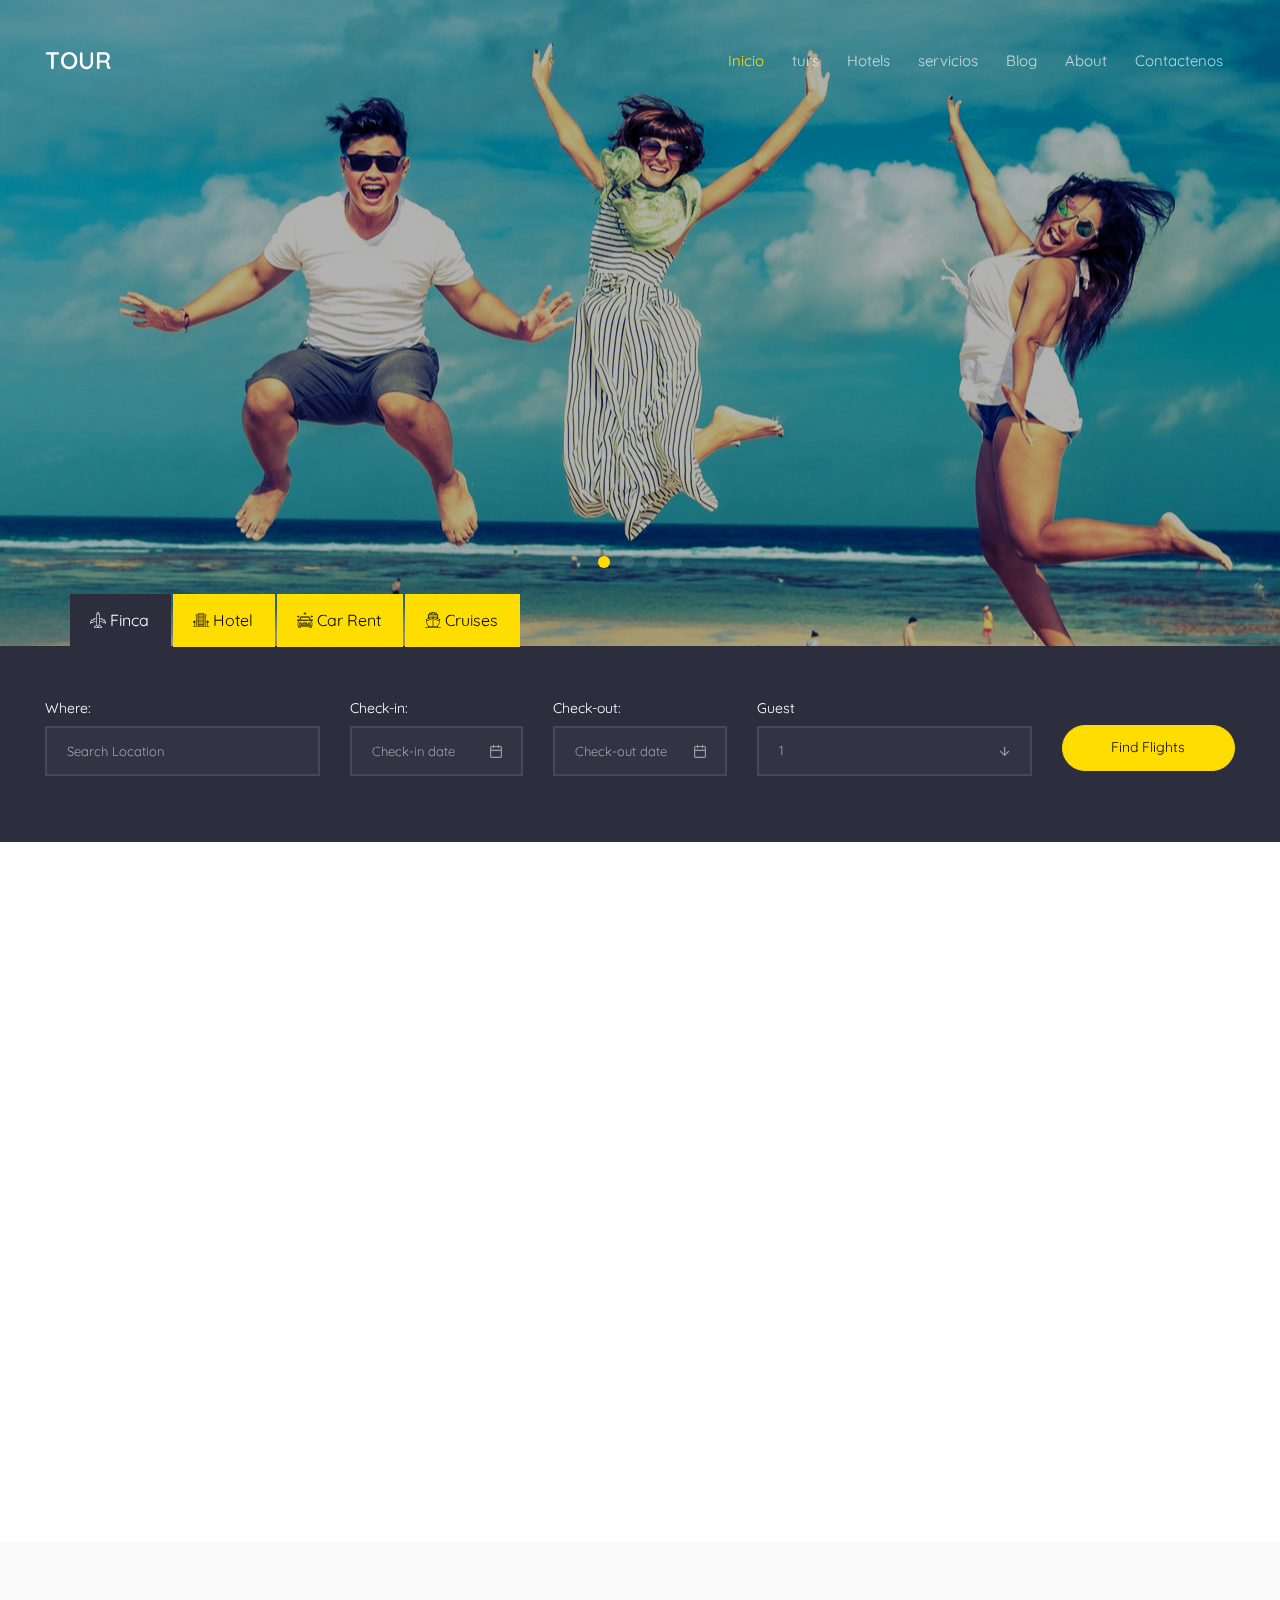
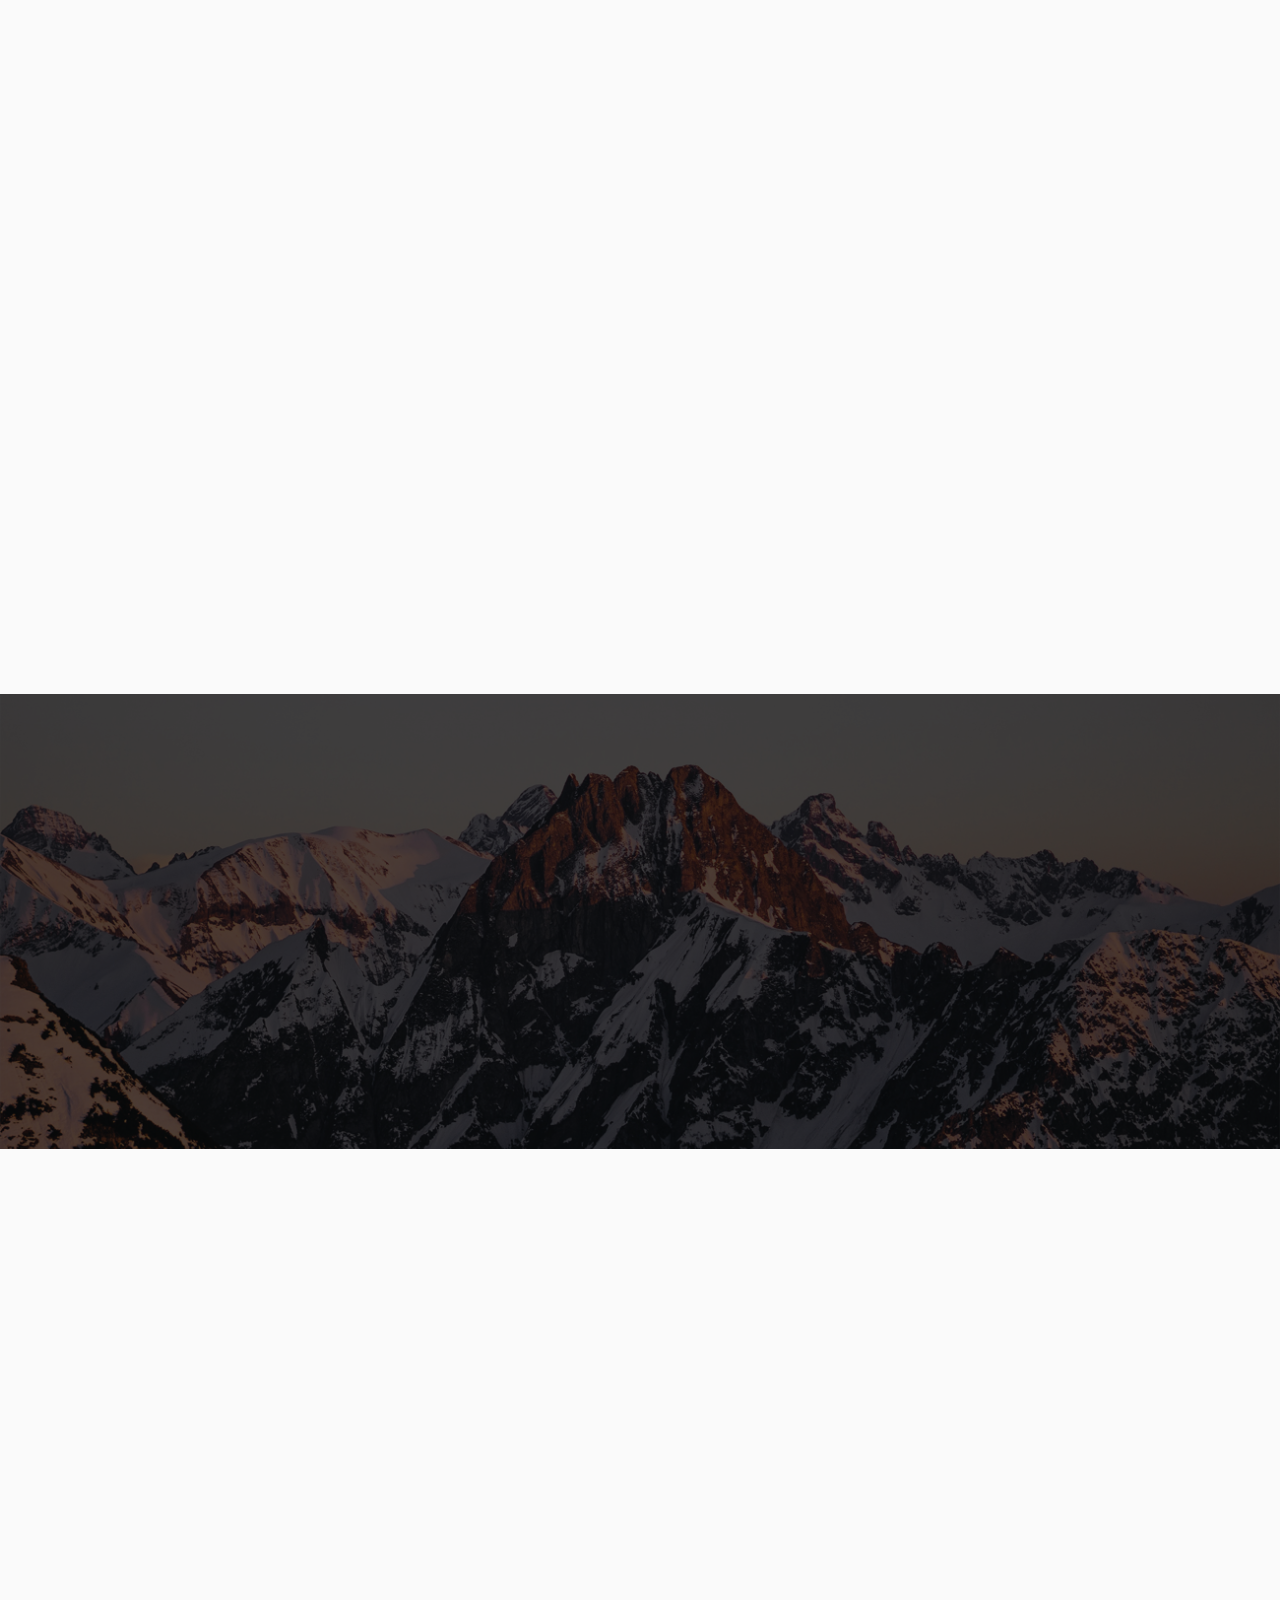
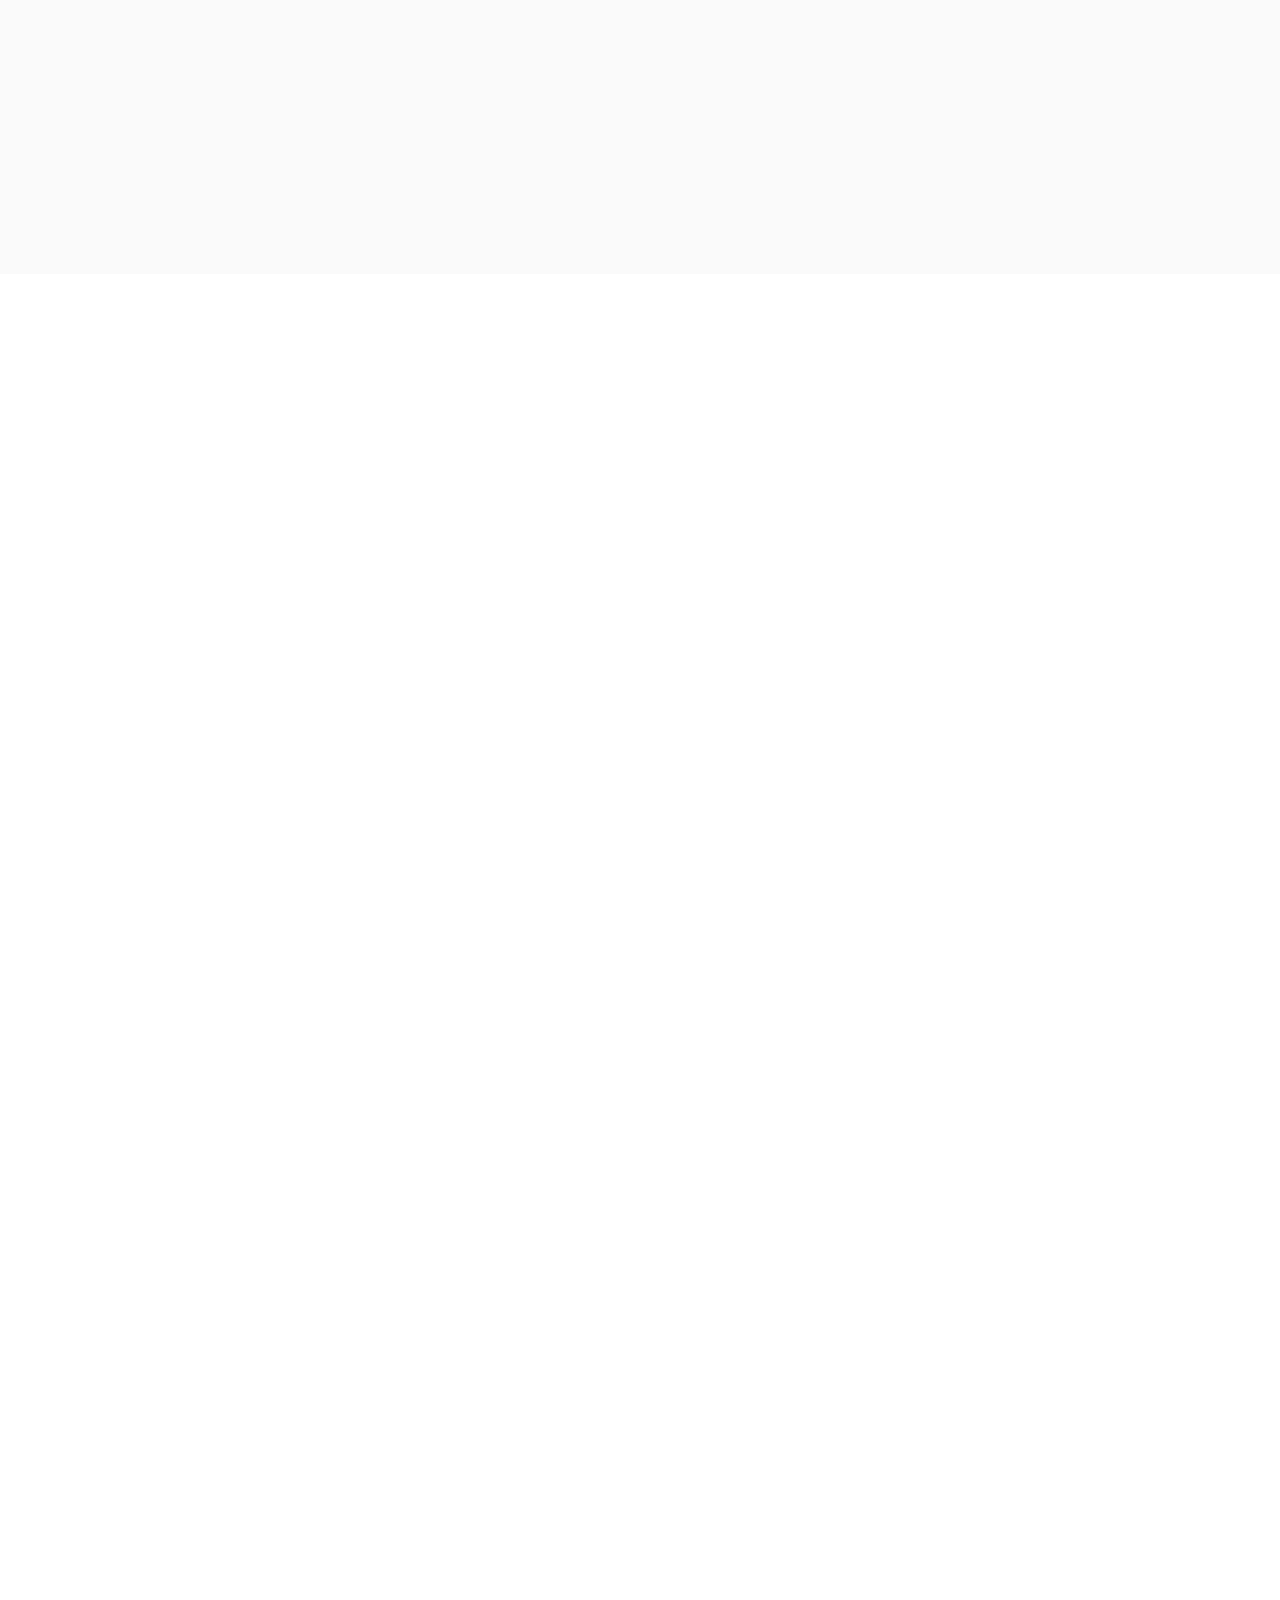
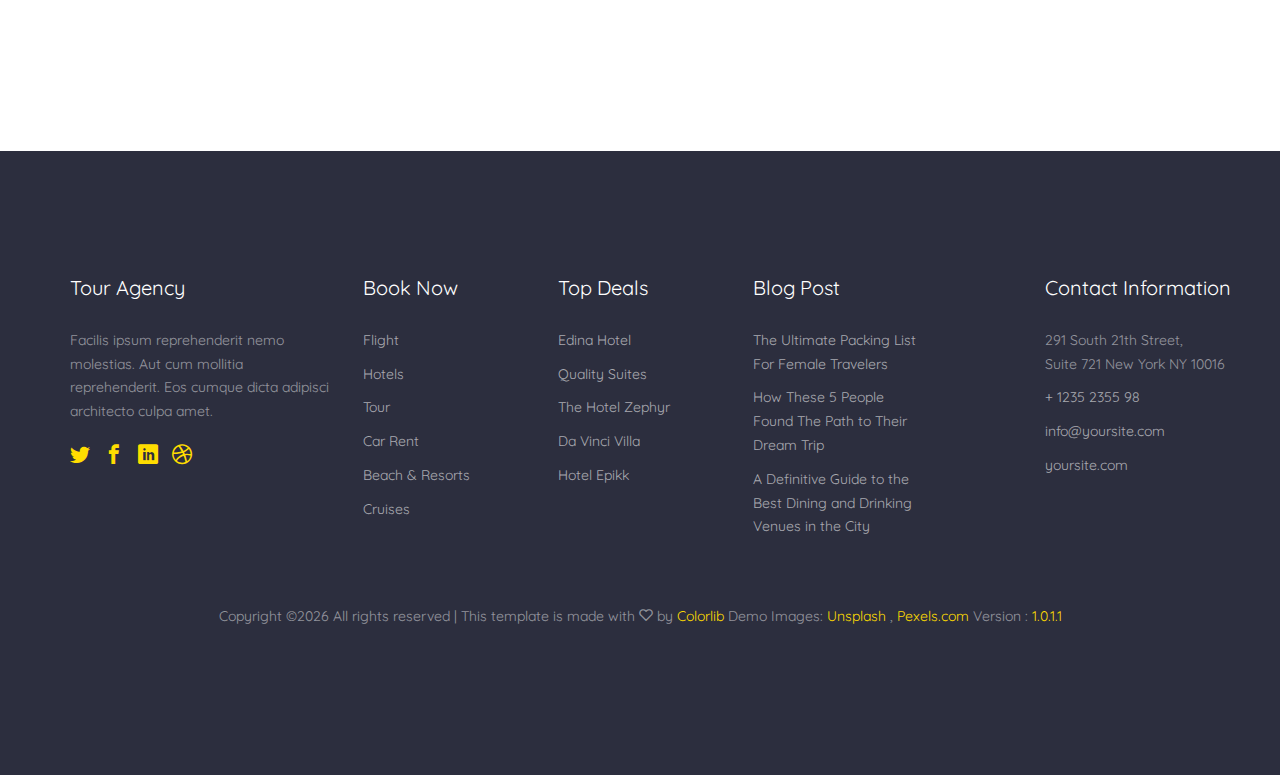
==== commit d1740c44: "se actualiza servicios" ====
--- a/index.html
+++ b/index.html
@@ -79,7 +79,7 @@
 									</ul>
 								</li>
 								<li><a href="hotels.html">Hotels</a></li>
-								<li><a href="services.html">Services</a></li>
+								<li><a href="services.html">servicios</a></li>
 								<li><a href="blog.html">Blog</a></li>
 								<li><a href="about.html">About</a></li>
 								<li><a href="contact.html">Contactenos</a></li>
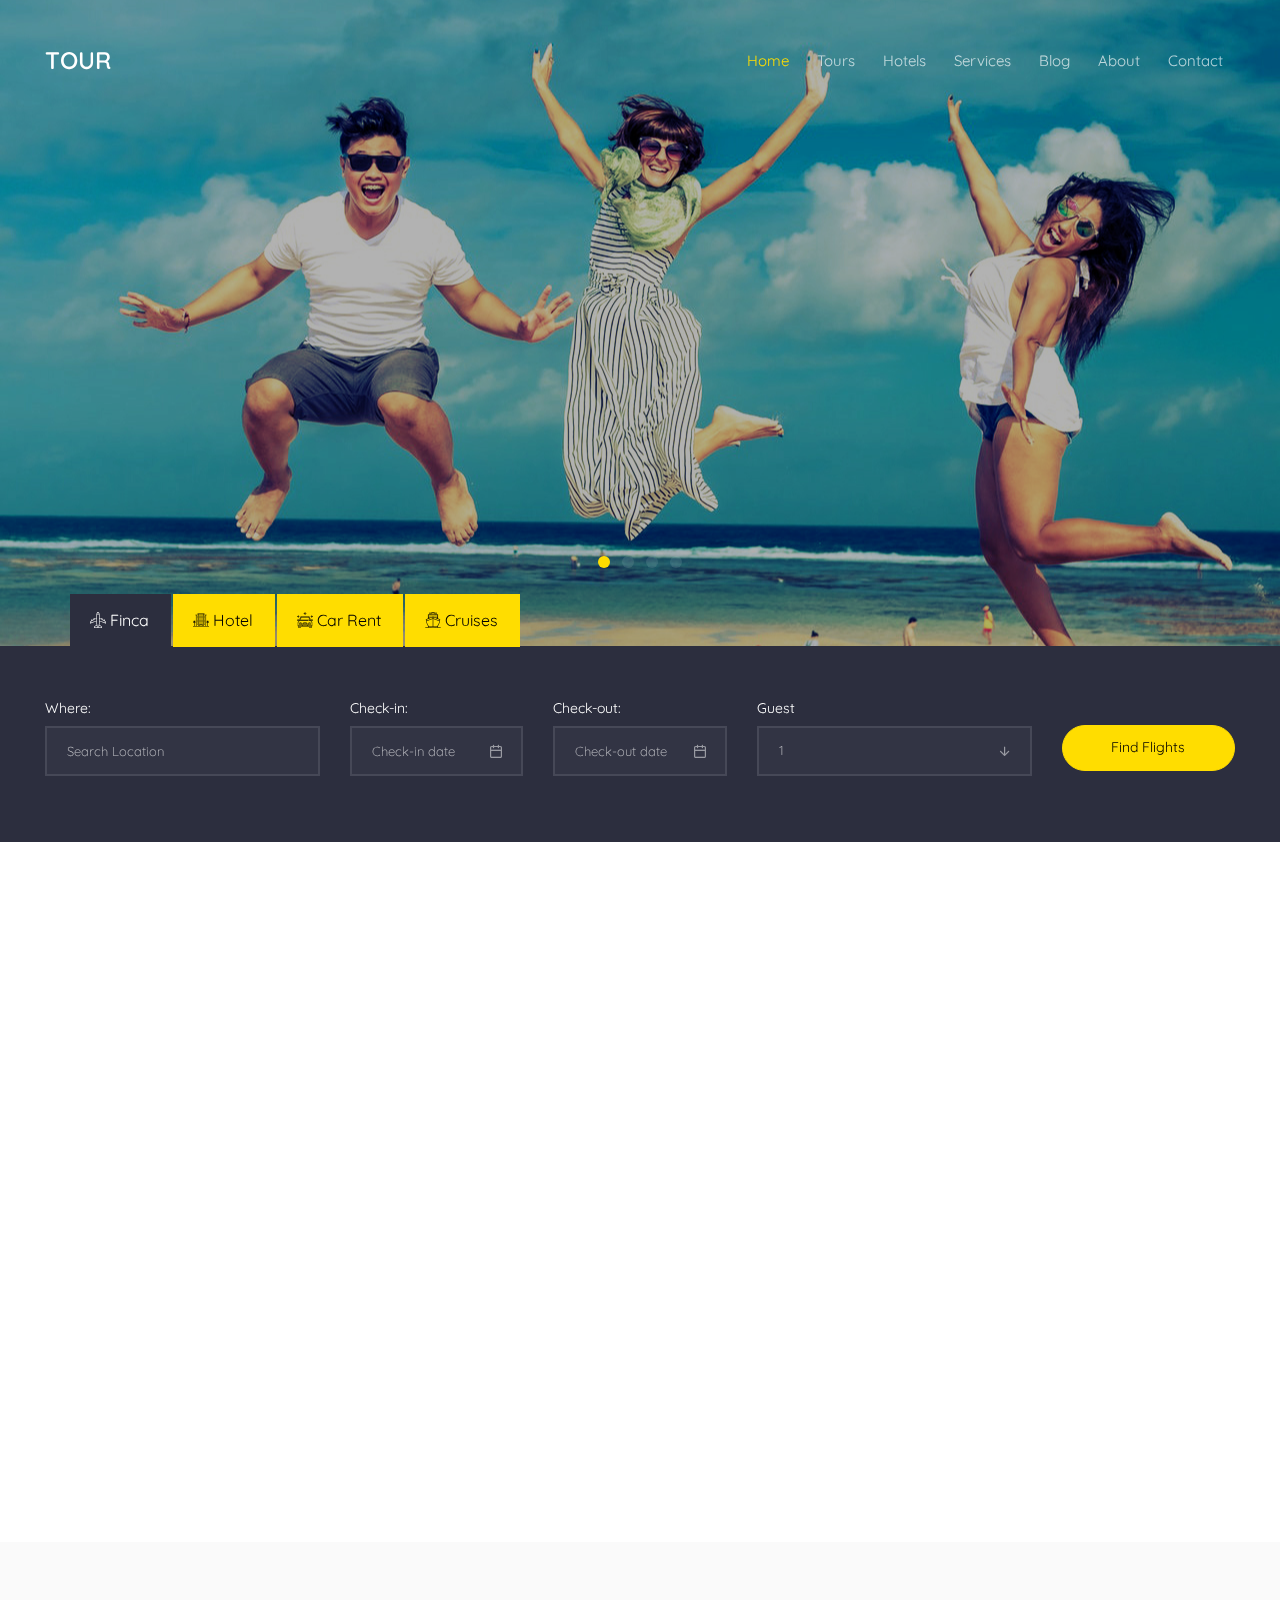
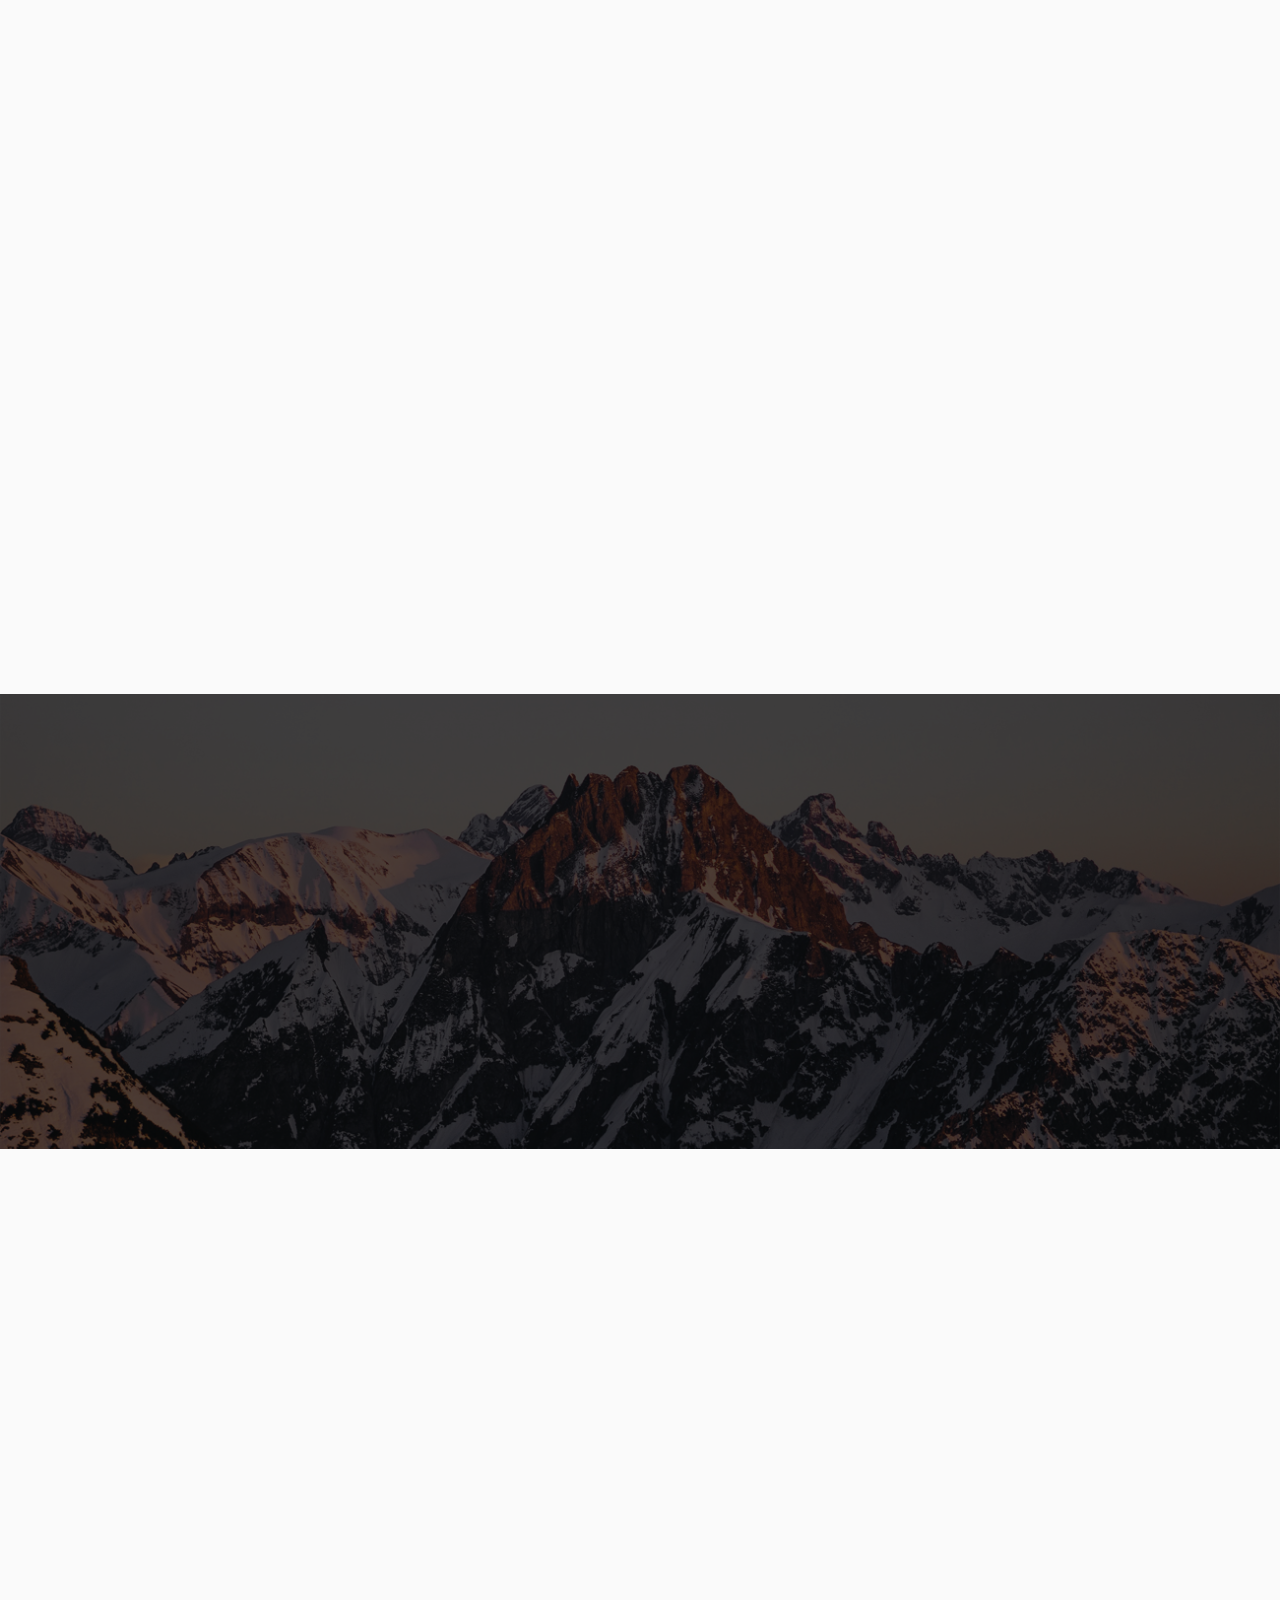
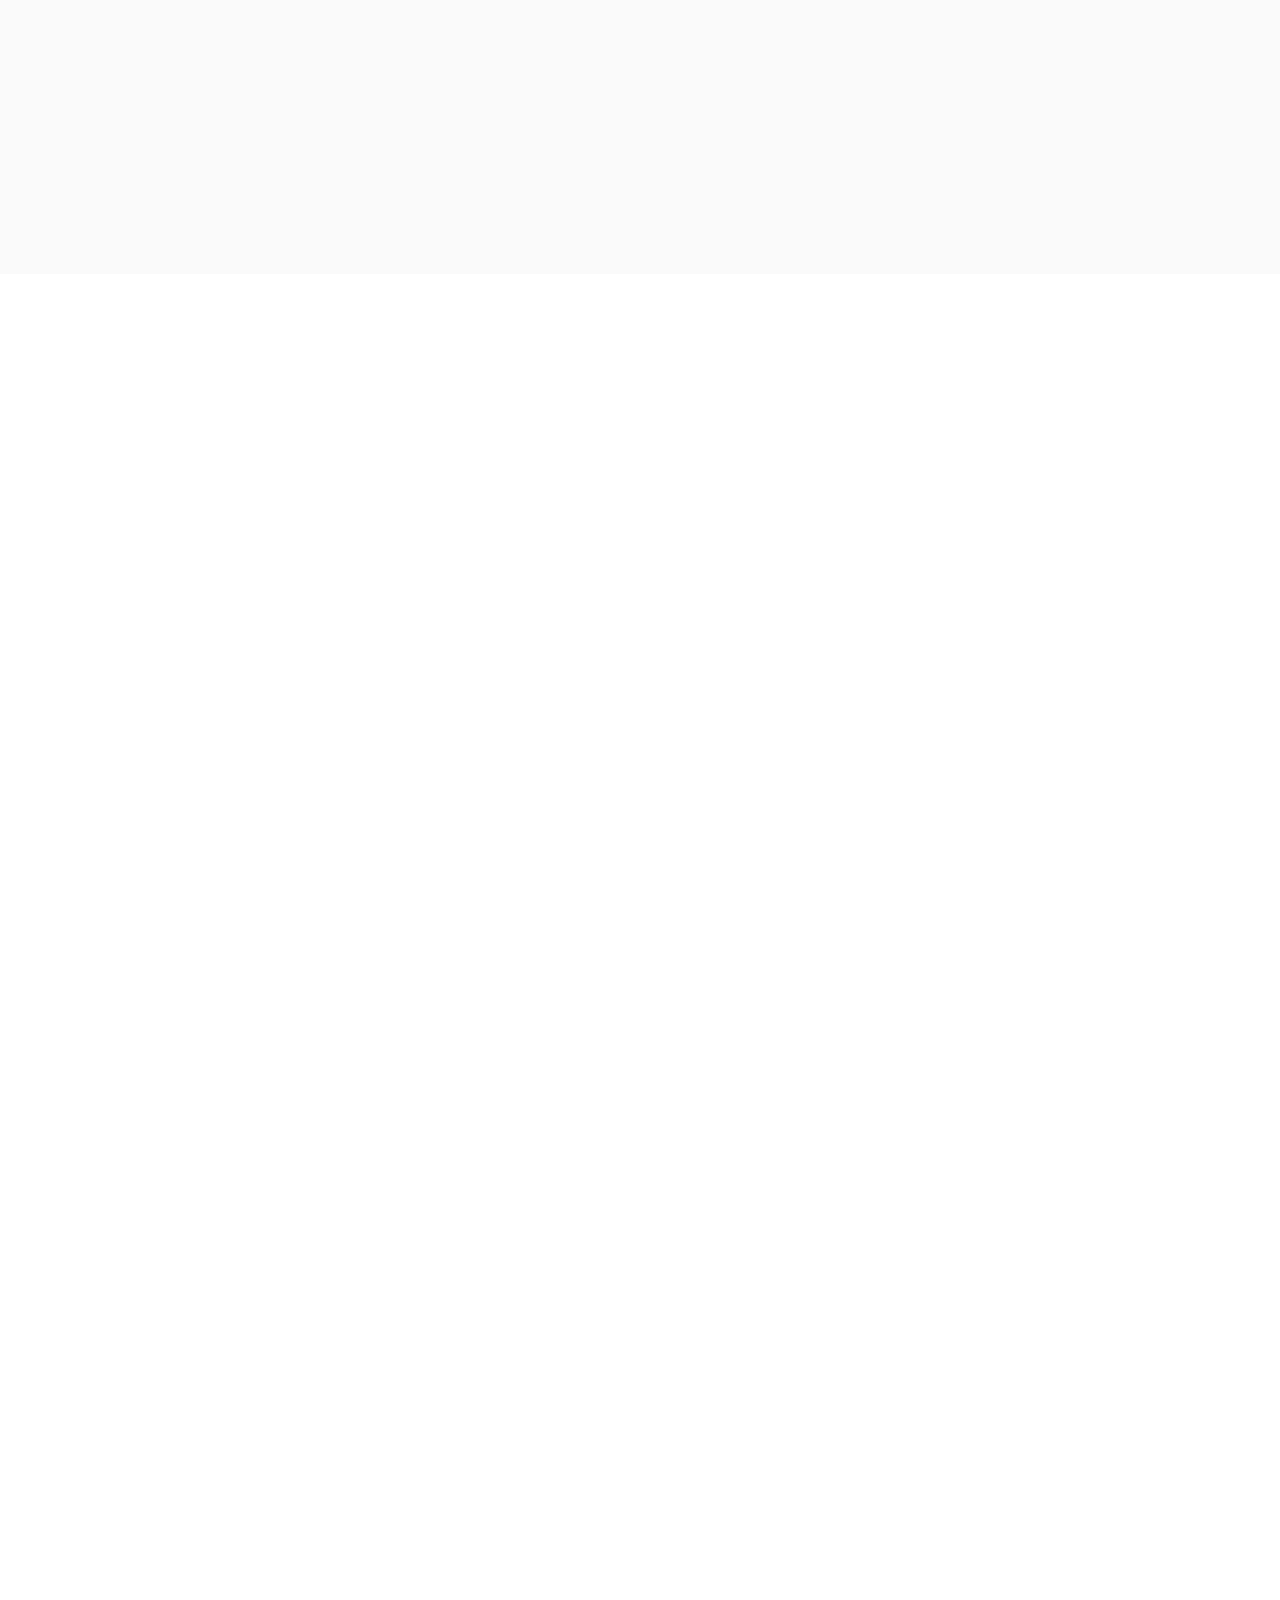
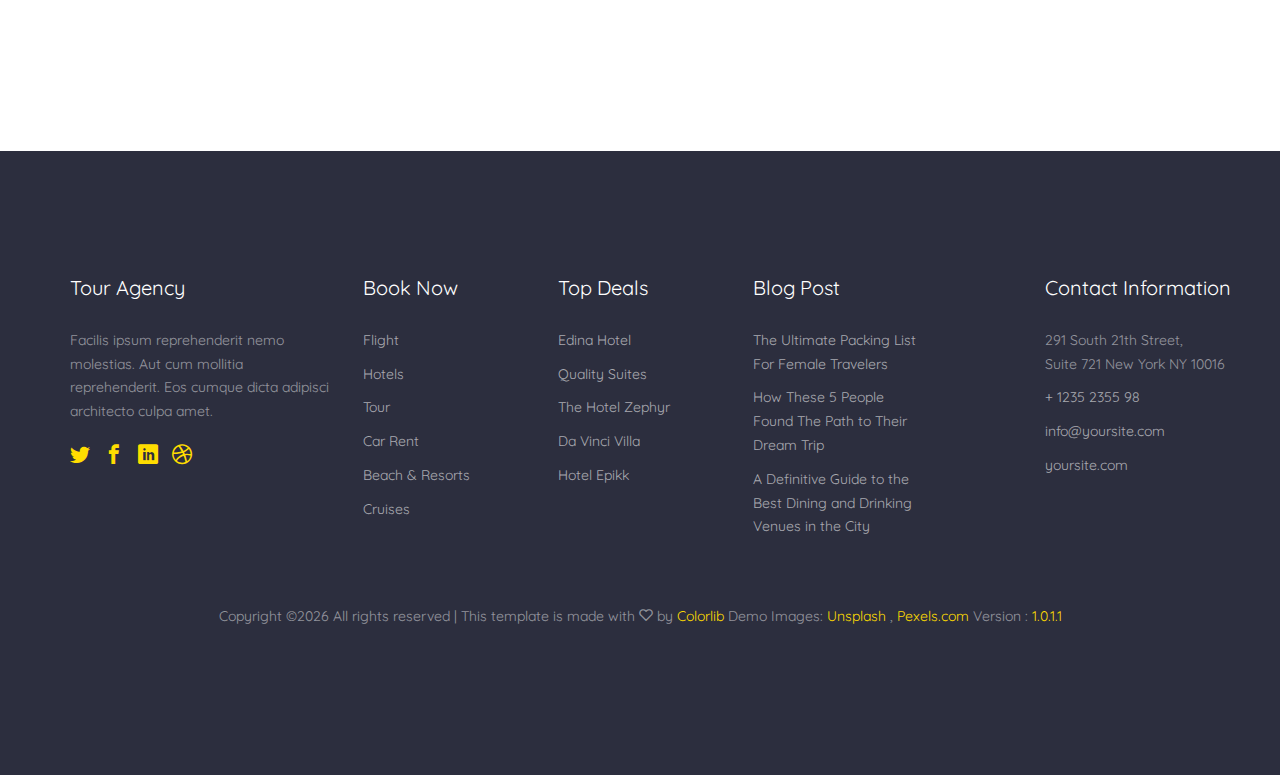
==== commit 30184189: "se cambia titulo hoteles recomendados" ====
--- a/index.html
+++ b/index.html
@@ -68,9 +68,9 @@
 						</div>
 						<div class="col-xs-10 text-right menu-1">
 							<ul>
-								<li class="active"><a href="index.html">Inicio</a></li>
+								<li class="active"><a href="index.html">Home</a></li>
 								<li class="has-dropdown">
-									<a href="tours.html">turs</a>
+									<a href="tours.html">Tours</a>
 									<ul class="dropdown">
 										<li><a href="#">Destino</a></li>
 										<li><a href="#">Cruises</a></li>
@@ -79,10 +79,10 @@
 									</ul>
 								</li>
 								<li><a href="hotels.html">Hotels</a></li>
-								<li><a href="services.html">servicios</a></li>
+								<li><a href="services.html">Services</a></li>
 								<li><a href="blog.html">Blog</a></li>
 								<li><a href="about.html">About</a></li>
-								<li><a href="contact.html">Contactenos</a></li>
+								<li><a href="contact.html">Contact</a></li>
 							</ul>
 						</div>
 					</div>
@@ -346,7 +346,7 @@
 			<div class="container">
 				<div class="row">
 					<div class="col-md-6 col-md-offset-3 text-center colorlib-heading animate-box">
-						<h2>Recommended Hotels</h2>
+						<h2>Hoteles recomendados</h2>
 						<p>We love to tell our successful far far away, behind the word mountains, far from the countries Vokalia and Consonantia, there live the blind texts.</p>
 					</div>
 				</div>
@@ -355,7 +355,7 @@
 						<div class="owl-carousel">
 							<div class="item">
 								<div class="hotel-entry">
-									<a href="hotels.html" class="hotel-img" style="background-image: url(images/img4.jpg);">
+									<a href="hotels.html" class="hotel-img" style="background-image: url(images/hotel-1.jpg);">
 										<p class="price"><span>$120</span><small> /night</small></p>
 									</a>
 									<div class="desc">
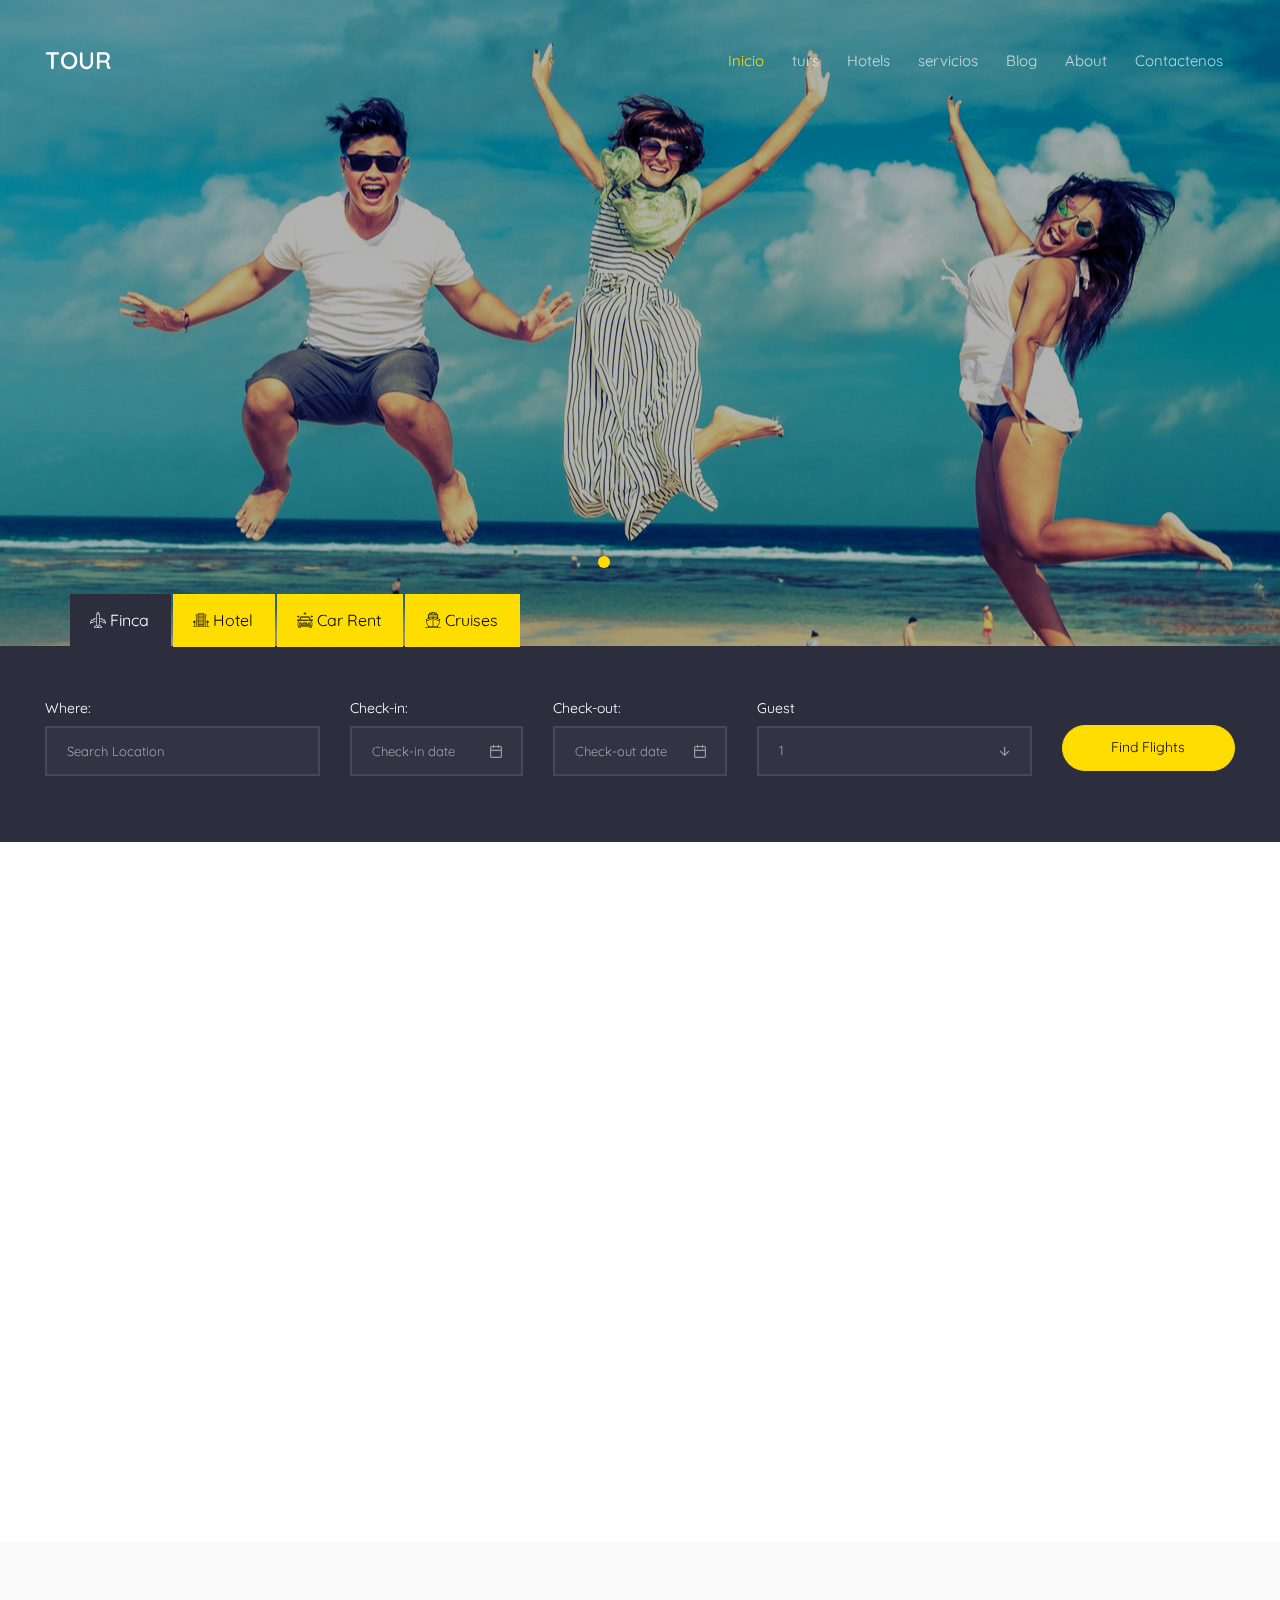
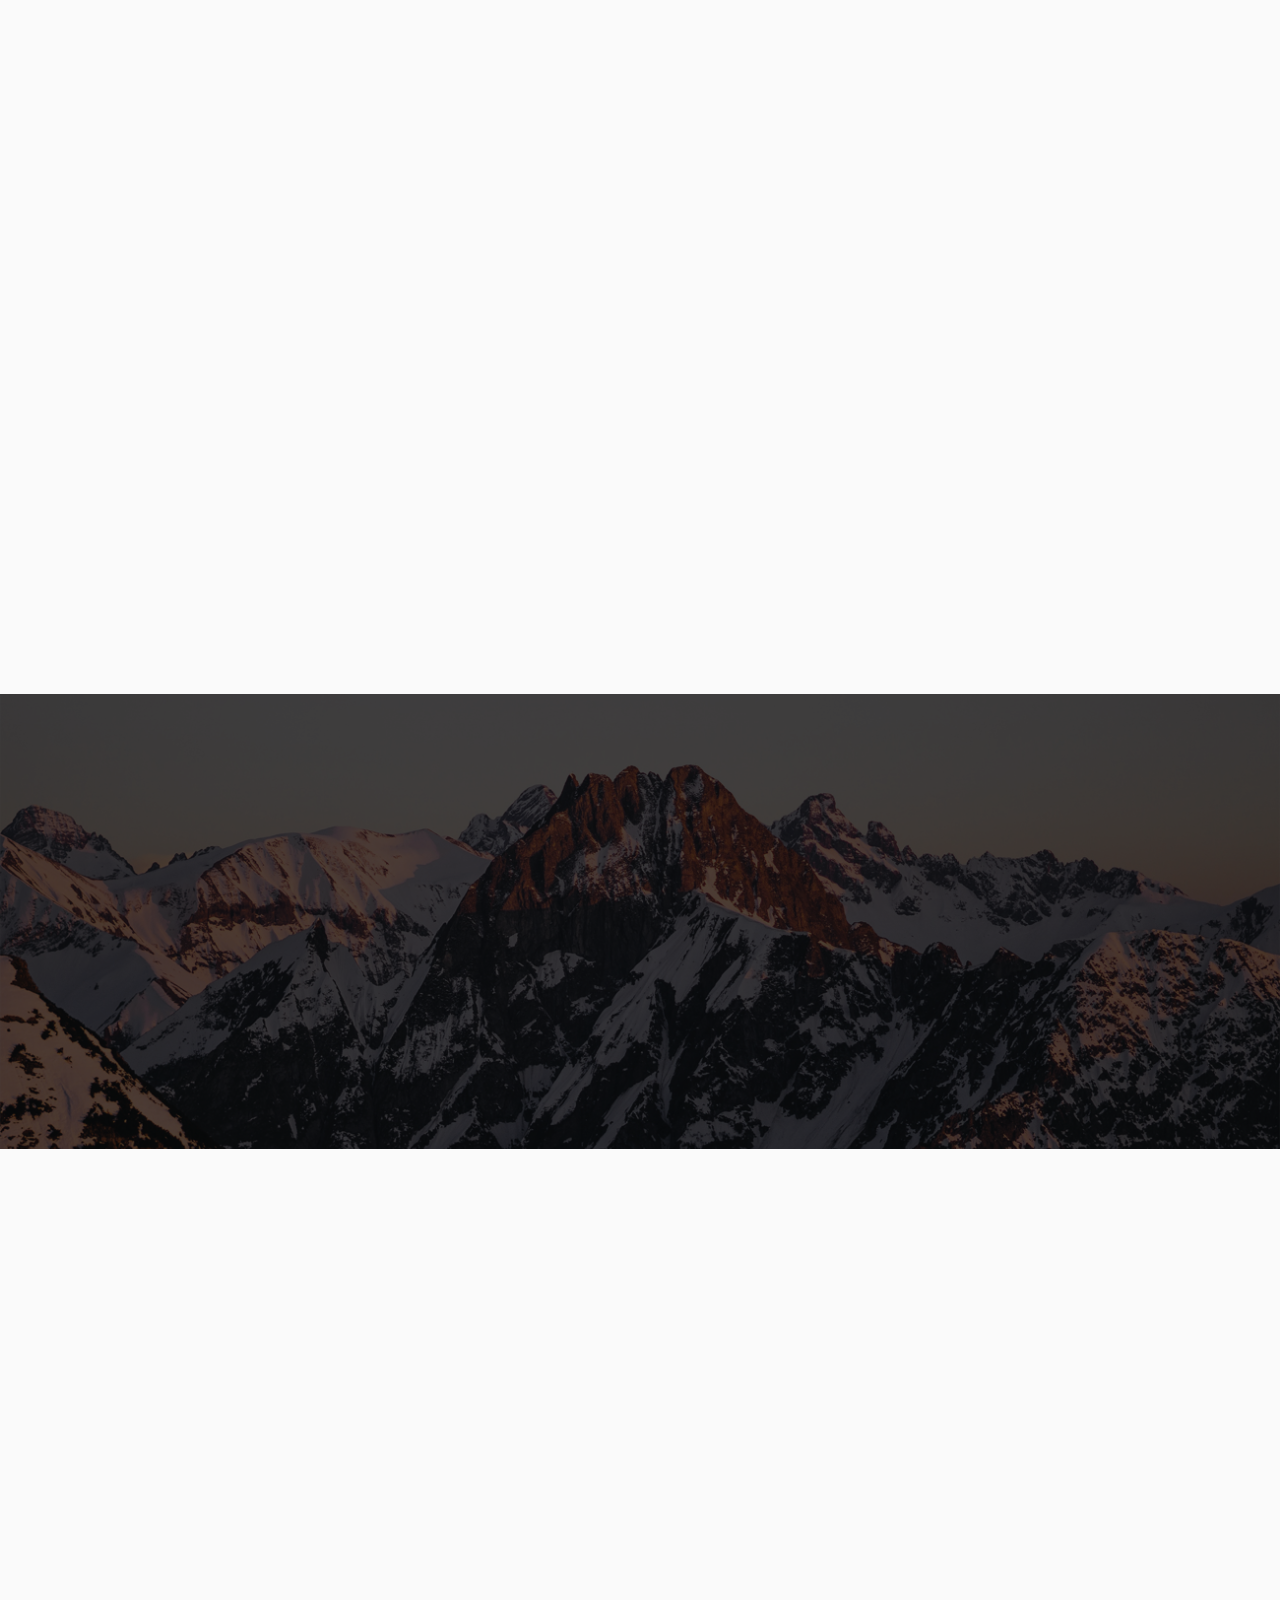
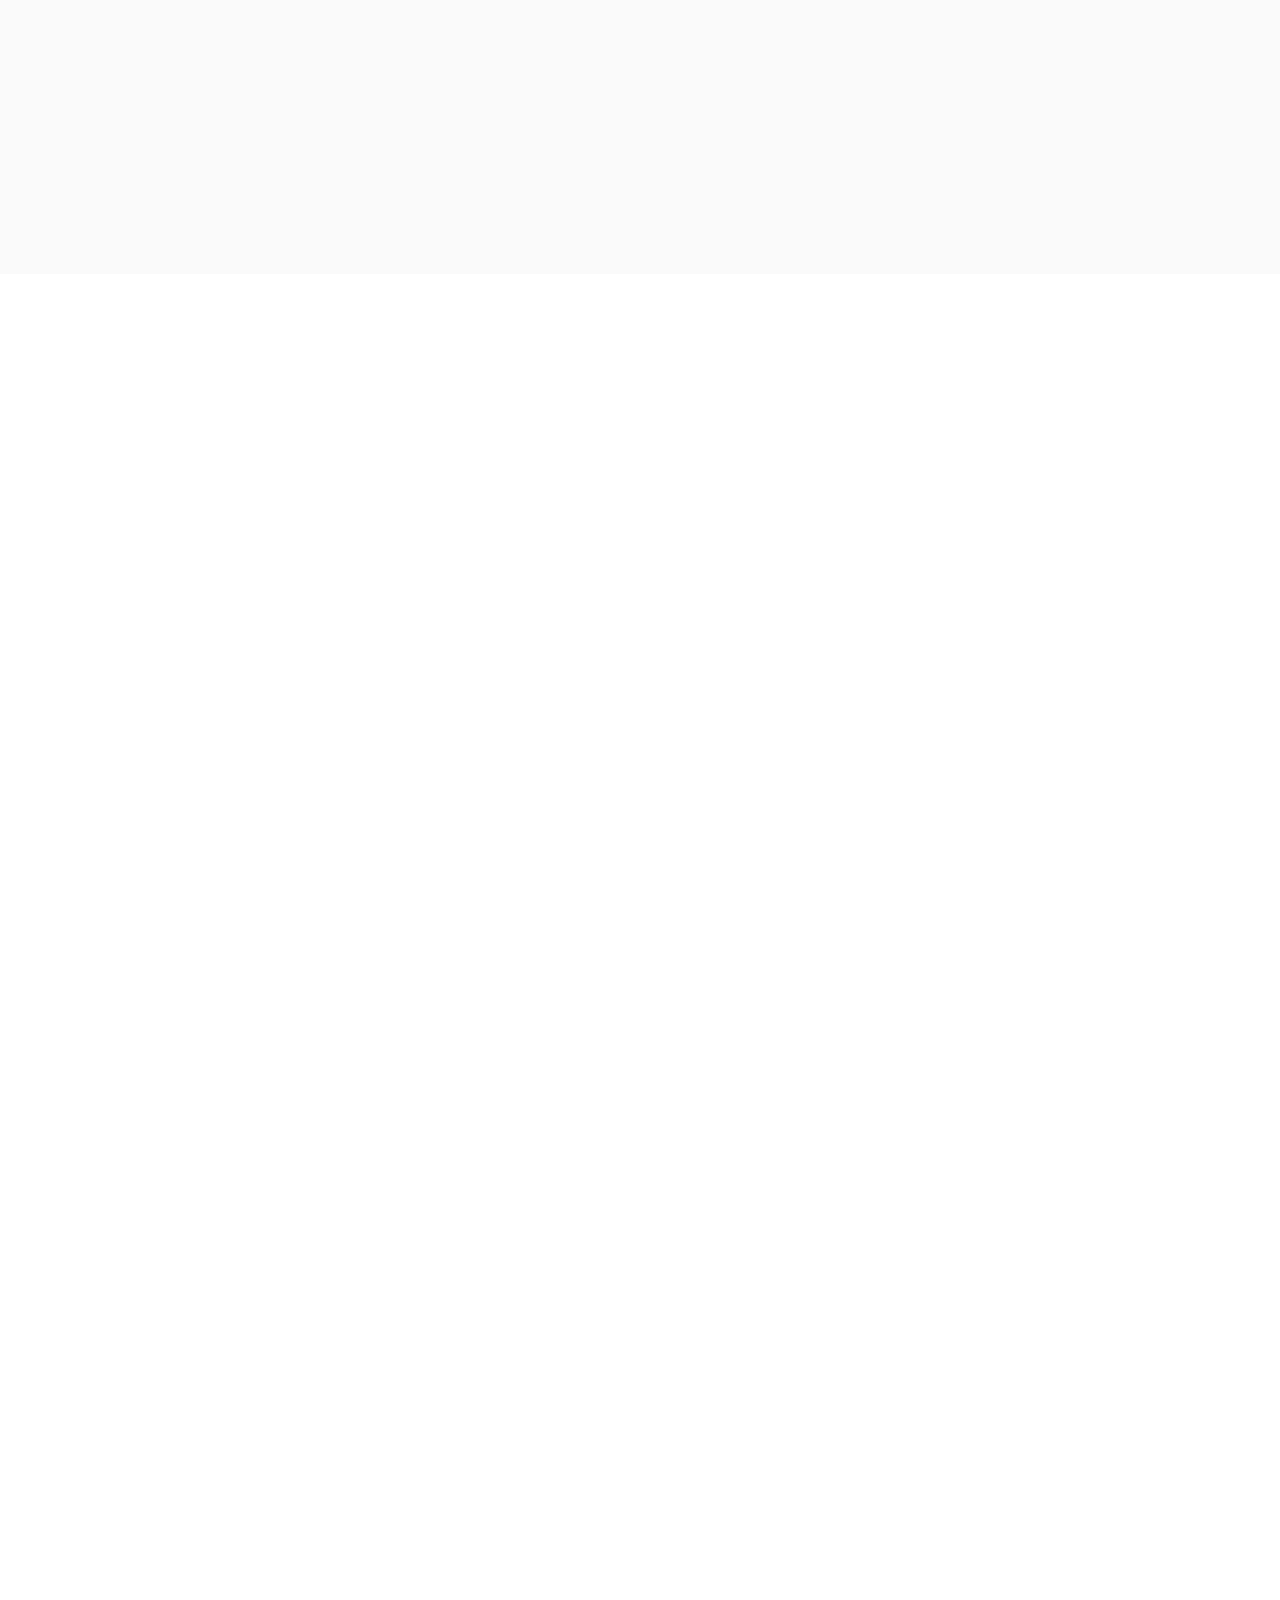
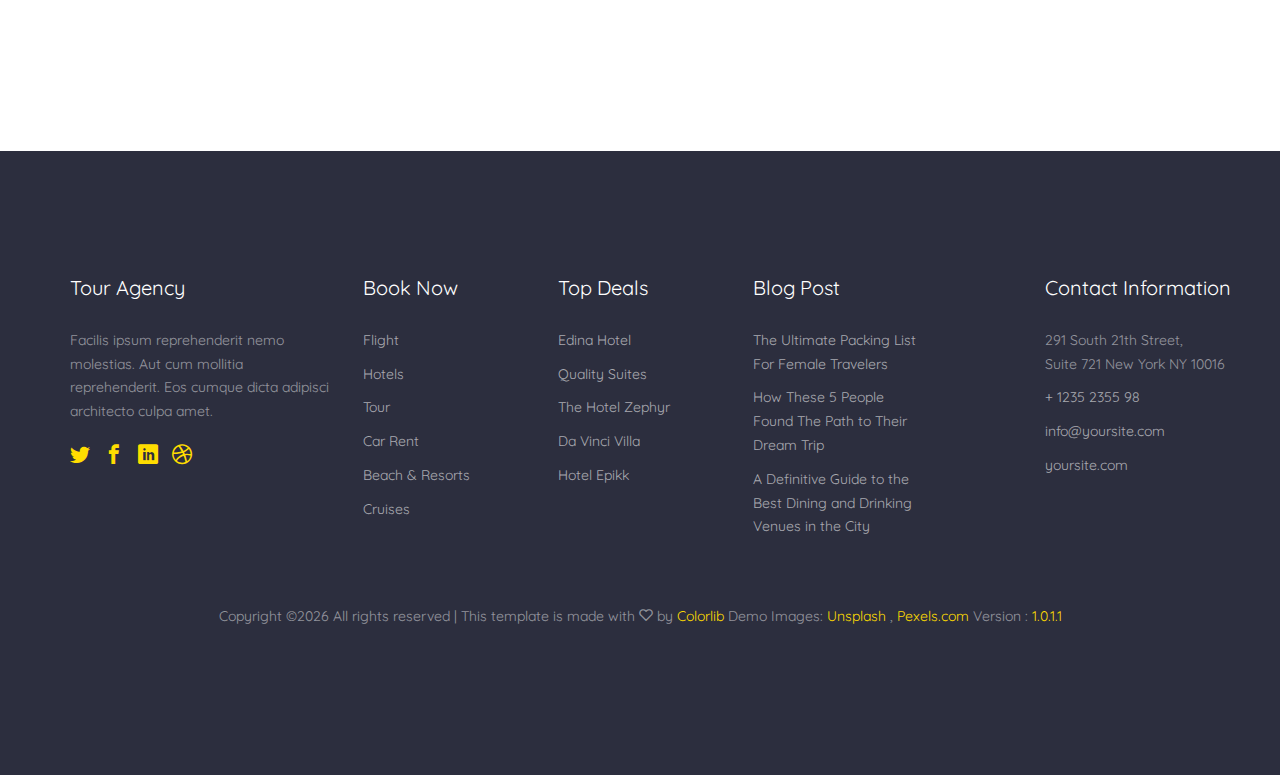
==== commit ec1fc93a: "Merge branch 'Dev' into feature/pruebas-imagen" ====
--- a/index.html
+++ b/index.html
@@ -68,9 +68,9 @@
 						</div>
 						<div class="col-xs-10 text-right menu-1">
 							<ul>
-								<li class="active"><a href="index.html">Home</a></li>
+								<li class="active"><a href="index.html">Inicio</a></li>
 								<li class="has-dropdown">
-									<a href="tours.html">Tours</a>
+									<a href="tours.html">turs</a>
 									<ul class="dropdown">
 										<li><a href="#">Destino</a></li>
 										<li><a href="#">Cruises</a></li>
@@ -79,10 +79,10 @@
 									</ul>
 								</li>
 								<li><a href="hotels.html">Hotels</a></li>
-								<li><a href="services.html">Services</a></li>
+								<li><a href="services.html">servicios</a></li>
 								<li><a href="blog.html">Blog</a></li>
 								<li><a href="about.html">About</a></li>
-								<li><a href="contact.html">Contact</a></li>
+								<li><a href="contact.html">Contactenos</a></li>
 							</ul>
 						</div>
 					</div>
@@ -355,7 +355,7 @@
 						<div class="owl-carousel">
 							<div class="item">
 								<div class="hotel-entry">
-									<a href="hotels.html" class="hotel-img" style="background-image: url(images/hotel-1.jpg);">
+									<a href="hotels.html" class="hotel-img" style="background-image: url(images/img4.jpg);">
 										<p class="price"><span>$120</span><small> /night</small></p>
 									</a>
 									<div class="desc">
